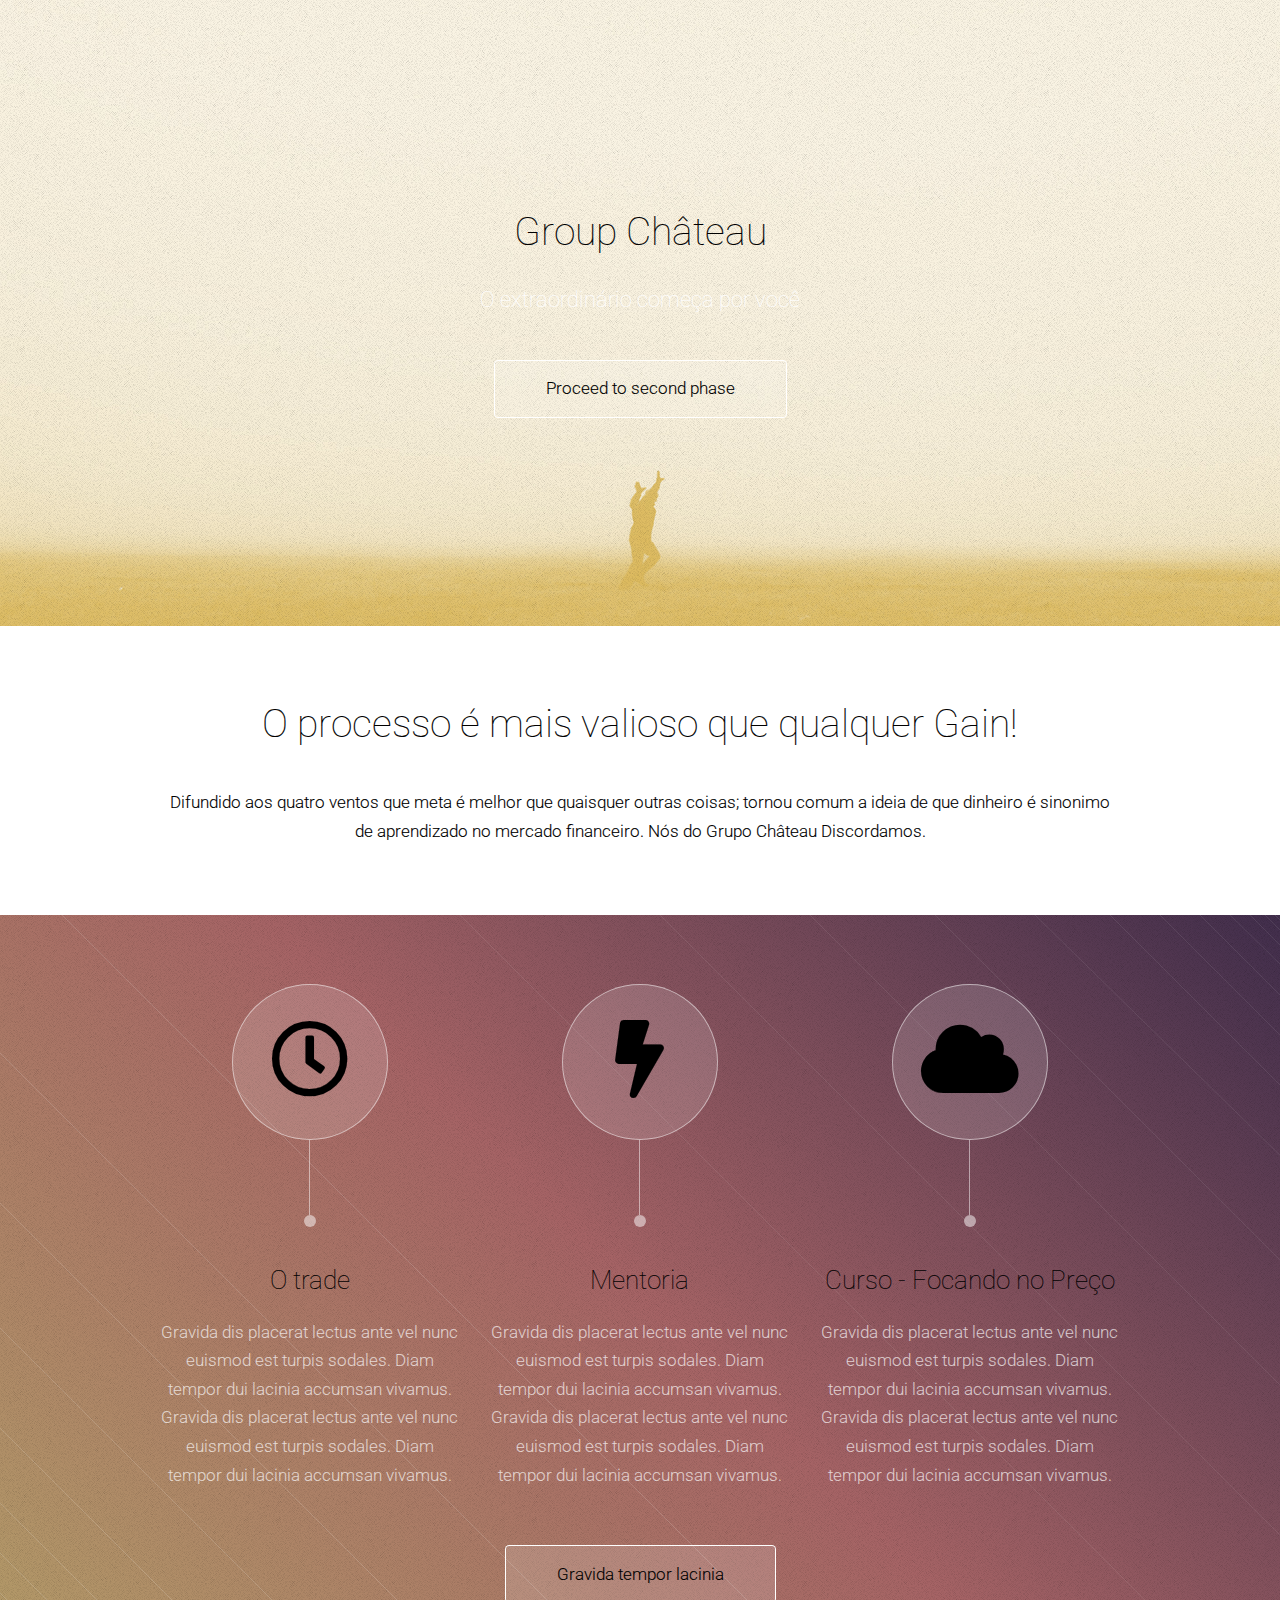
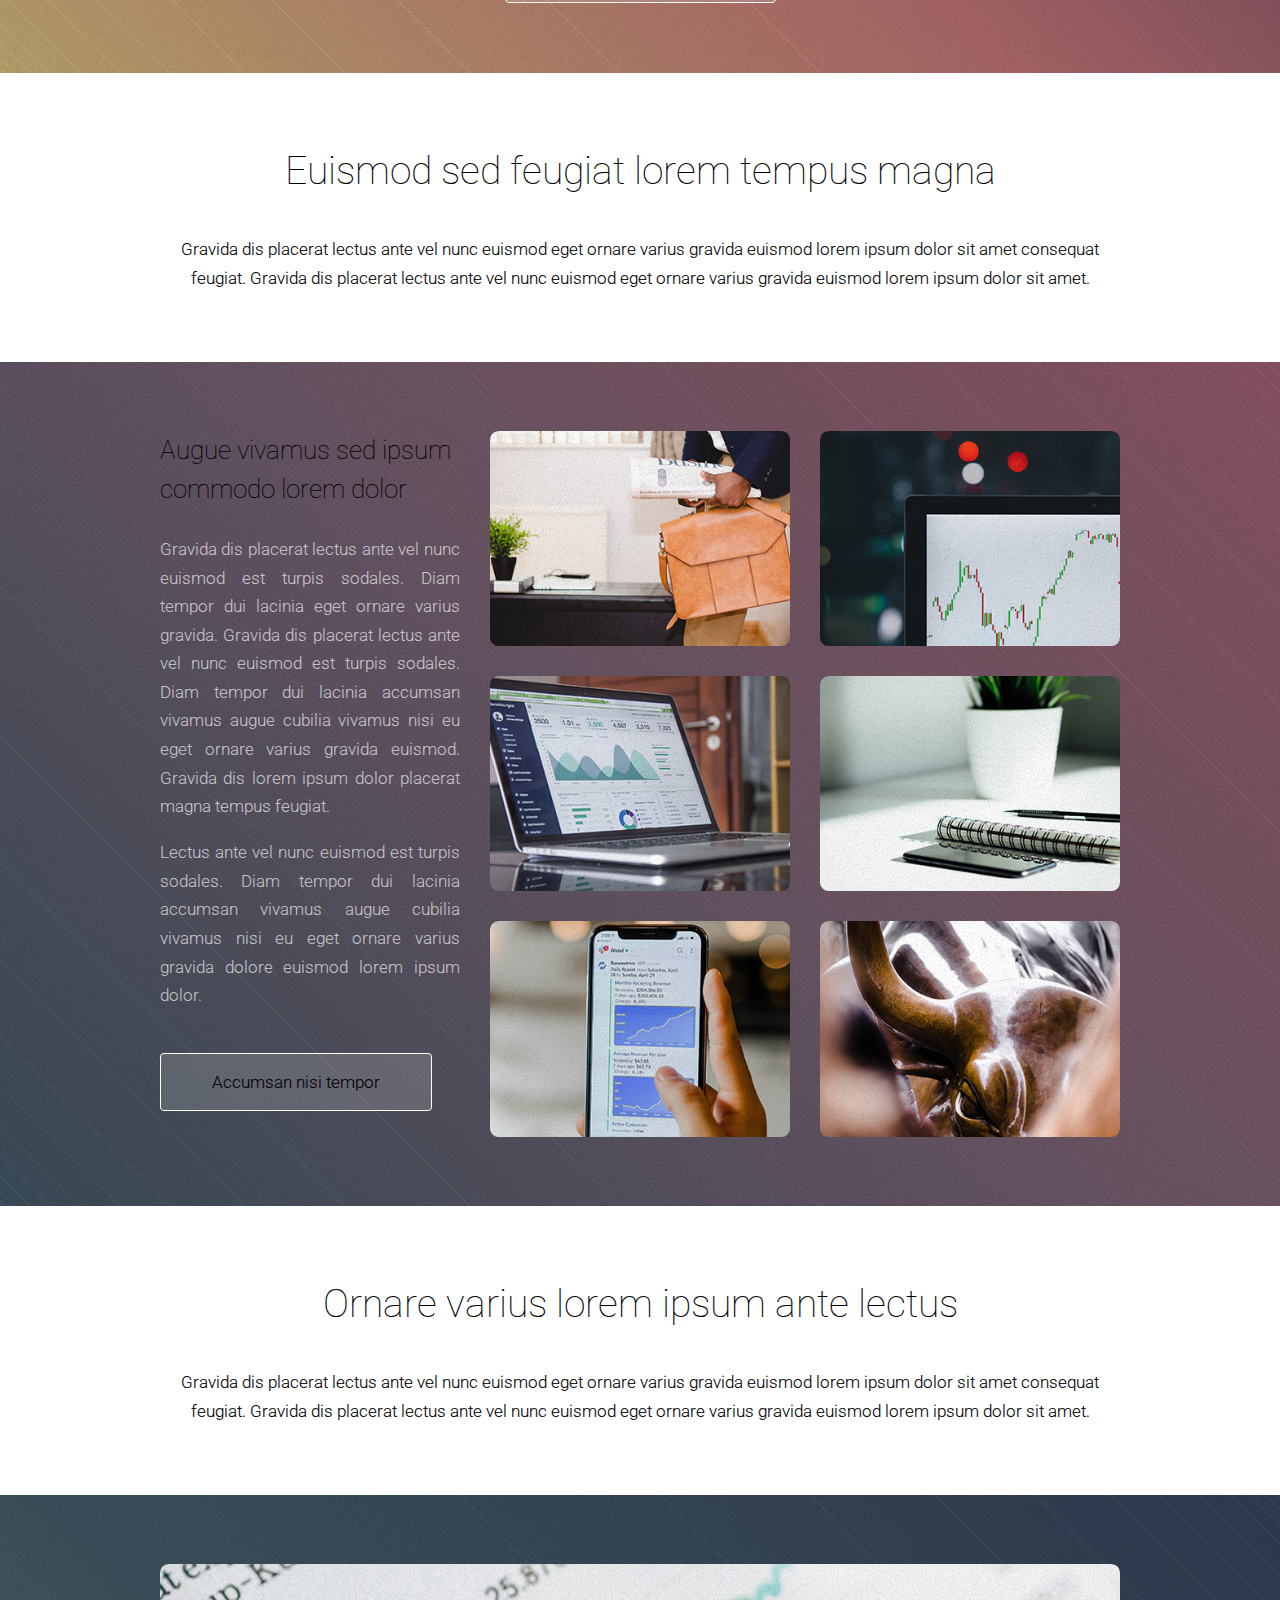
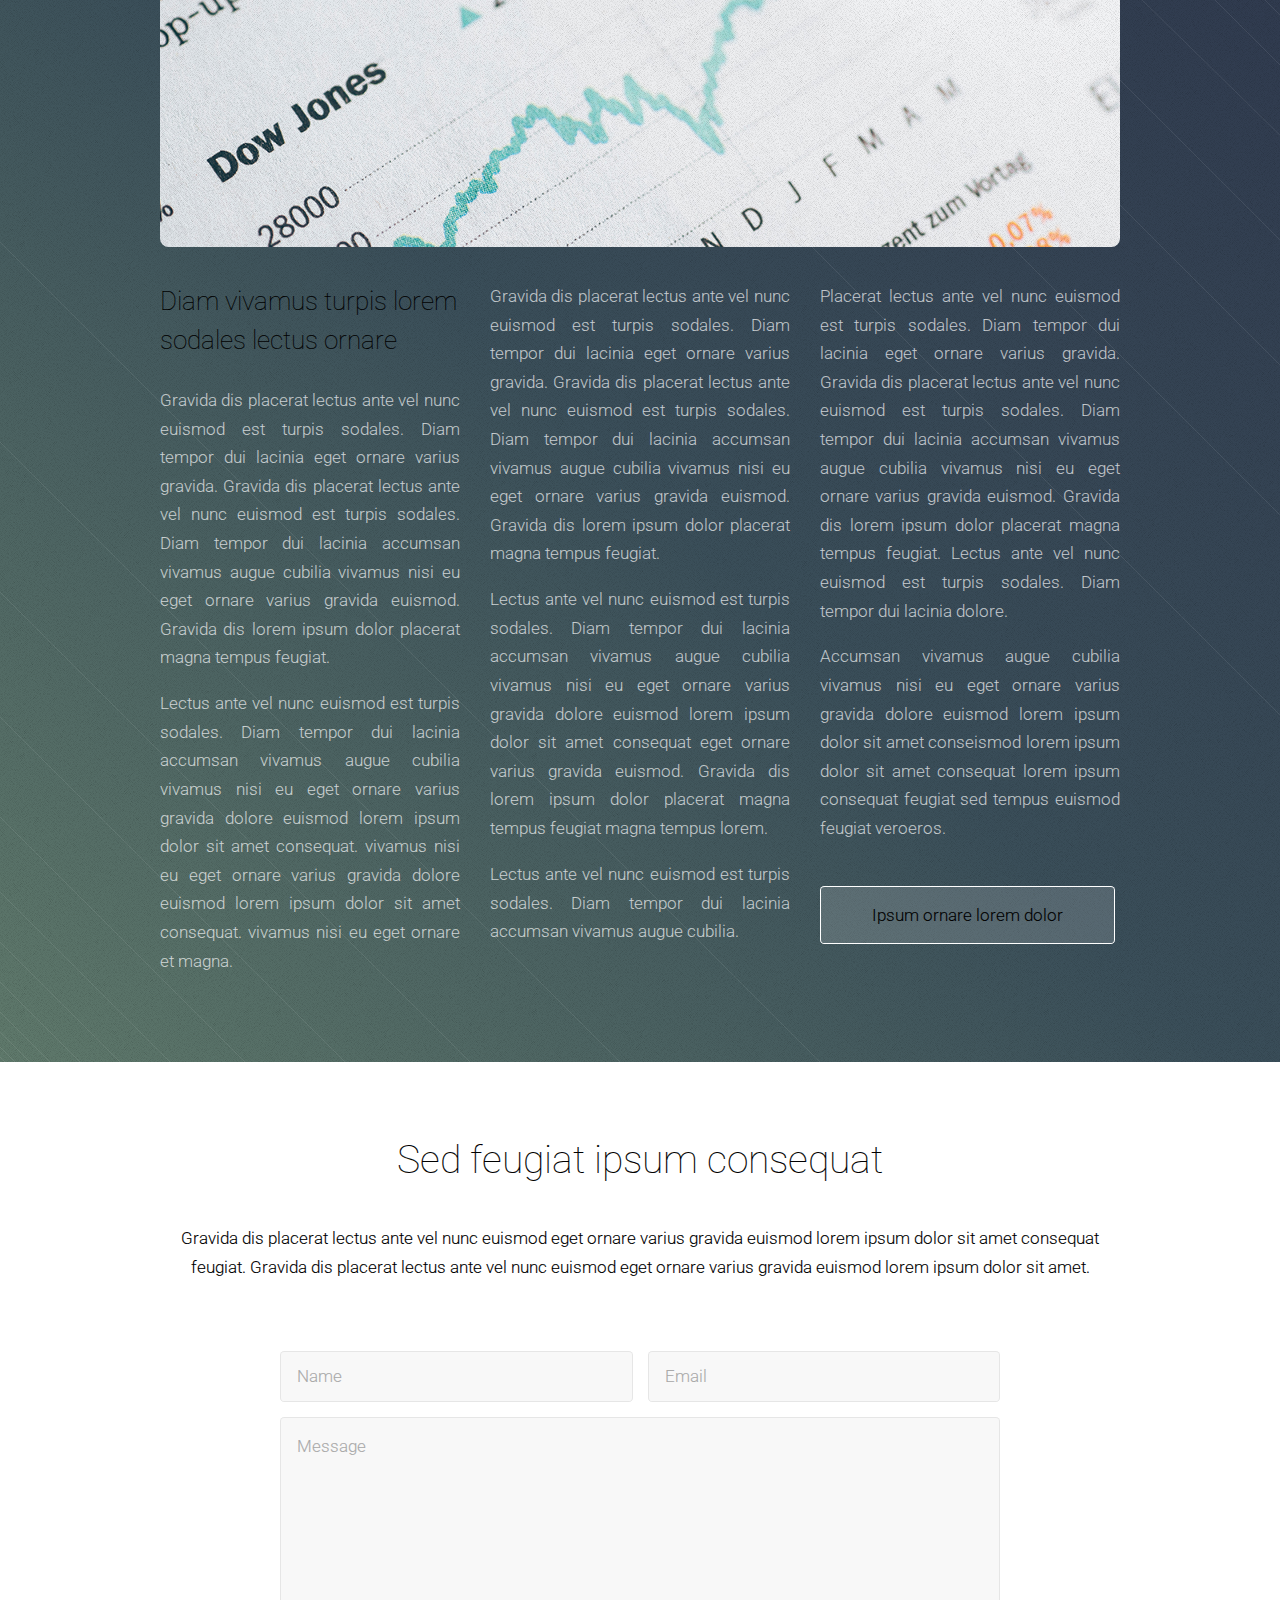
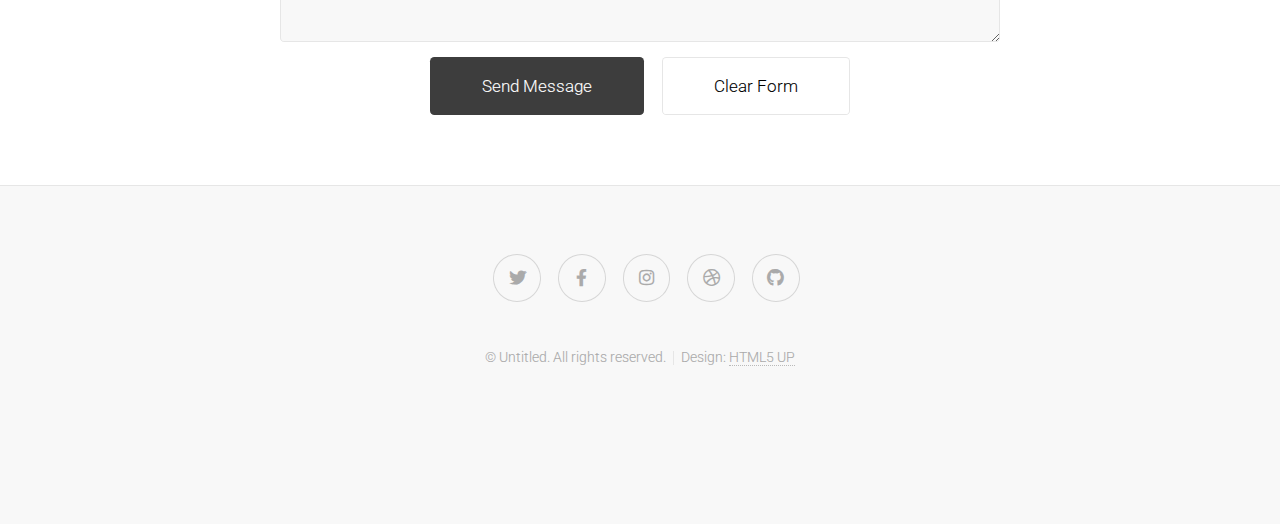
==== index.html @ 615d0abc "up de cursos e mento" ====
<!DOCTYPE HTML>
<!--
	Tessellate by HTML5 UP
	html5up.net | @ajlkn
	Free for personal and commercial use under the CCA 3.0 license (html5up.net/license)
-->
<html>
	<head>
		<title>Château Group</title>
		<meta charset="utf-8" />
		<meta name="viewport" content="width=device-width, initial-scale=1, user-scalable=no" />
		<link rel="stylesheet" href="assets/css/main.css" />
	</head>
	<body class="is-preload">

		<!-- Header -->
			<section id="header" class="dark">
				<header>
					<h1>Group Château</h1>
					<p>O extraordinário começa por você <a href="http://html5up.net"></a></p>
				</header>
				<footer>
					<a href="#first" class="button scrolly">Proceed to second phase</a>
				</footer>
			</section>

		<!-- First -->
			<section id="first" class="main">
				<header>
					<div class="container">
						<h2>O processo é mais valioso que qualquer Gain!</h2>
						<p>Difundido aos quatro ventos que meta é melhor que quaisquer outras coisas; tornou comum a ideia de que dinheiro é sinonimo de aprendizado no mercado financeiro. Nós do Grupo Château Discordamos.</p>
					</div>
				</header>
				<div class="content dark style1 featured">
					<div class="container">
						<div class="row">
							<div class="col-4 col-12-narrow">
								<section>
									<span class="feature-icon"><span class="icon fa-clock"></span></span>
									<header>
										<h3>O trade</h3>
									</header>
									<p>Gravida dis placerat lectus ante vel nunc euismod est turpis sodales.
									Diam tempor dui lacinia accumsan vivamus. Gravida dis placerat lectus
									ante vel nunc euismod est turpis sodales. Diam tempor dui lacinia
									accumsan vivamus.</p>
								</section>
							</div>
							<div class="col-4 col-12-narrow">
								<section>
									<span class="feature-icon"><span class="icon solid fa-bolt"></span></span>
									<header>
										<h3>Mentoria</h3>
									</header>
									<p>Gravida dis placerat lectus ante vel nunc euismod est turpis sodales.
									Diam tempor dui lacinia accumsan vivamus. Gravida dis placerat lectus
									ante vel nunc euismod est turpis sodales. Diam tempor dui lacinia
									accumsan vivamus.</p>
								</section>
							</div>
							<div class="col-4 col-12-narrow">
								<section>
									<span class="feature-icon"><span class="icon solid fa-cloud"></span></span>
									<header>
										<h3>Curso - Focando no Preço</h3>
									</header>
									<p>Gravida dis placerat lectus ante vel nunc euismod est turpis sodales.
									Diam tempor dui lacinia accumsan vivamus. Gravida dis placerat lectus
									ante vel nunc euismod est turpis sodales. Diam tempor dui lacinia
									accumsan vivamus.</p>
								</section>
							</div>
							<div class="col-12">
								<footer>
									<a href="#second" class="button scrolly">Gravida tempor lacinia</a>
								</footer>
							</div>
						</div>
					</div>
				</div>
			</section>

		<!-- Second -->
			<section id="second" class="main">
				<header>
					<div class="container">
						<h2>Euismod sed feugiat lorem tempus magna</h2>
						<p>Gravida dis placerat lectus ante vel nunc euismod eget ornare varius gravida euismod lorem ipsum dolor sit amet consequat<br />
						feugiat. Gravida dis placerat lectus ante vel nunc euismod eget ornare varius gravida euismod lorem ipsum dolor sit amet.</p>
					</div>
				</header>
				<div class="content dark style2">
					<div class="container">
						<div class="row">
							<div class="col-4 col-12-narrow">
								<section>
									<h3>Augue vivamus sed ipsum commodo lorem dolor</h3>
									<p>Gravida dis placerat lectus ante vel nunc euismod est turpis sodales. Diam
									tempor dui lacinia eget ornare varius gravida. Gravida dis placerat lectus ante
									vel nunc euismod est turpis sodales. Diam tempor dui lacinia accumsan vivamus
									augue cubilia vivamus nisi eu eget ornare varius gravida euismod.  Gravida dis
									lorem ipsum dolor placerat magna tempus feugiat.</p>
									<p>Lectus ante vel nunc euismod est turpis sodales. Diam tempor dui lacinia
									accumsan vivamus augue cubilia vivamus nisi eu eget ornare varius gravida dolore
									euismod lorem ipsum dolor.</p>
									<footer>
										<a href="#third" class="button scrolly">Accumsan nisi tempor</a>
									</footer>
								</section>
							</div>
							<div class="col-8 col-12-narrow">
								<div class="row">
									<div class="col-6"><a href="#" class="image fit"><img src="images/pic01.jpg" alt="" /></a></div>
									<div class="col-6"><a href="#" class="image fit"><img src="images/pic02.jpg" alt="" /></a></div>
									<div class="col-6"><a href="#" class="image fit"><img src="images/pic03.jpg" alt="" /></a></div>
									<div class="col-6"><a href="#" class="image fit"><img src="images/pic04.jpg" alt="" /></a></div>
									<div class="col-6"><a href="#" class="image fit"><img src="images/pic05.jpg" alt="" /></a></div>
									<div class="col-6"><a href="#" class="image fit"><img src="images/pic06.jpg" alt="" /></a></div>
								</div>
							</div>
						</div>
					</div>
				</div>
			</section>

		<!-- Third -->
			<section id="third" class="main">
				<header>
					<div class="container">
						<h2>Ornare varius lorem ipsum ante lectus</h2>
						<p>Gravida dis placerat lectus ante vel nunc euismod eget ornare varius gravida euismod lorem ipsum dolor sit amet consequat<br />
						feugiat. Gravida dis placerat lectus ante vel nunc euismod eget ornare varius gravida euismod lorem ipsum dolor sit amet.</p>
					</div>
				</header>
				<div class="content dark style3">
					<div class="container">
						<span class="image featured"><img src="images/pic07.jpg" alt="" /></span>
						<div class="row">
							<div class="col-4 col-12-narrow">
								<h3>Diam vivamus turpis lorem sodales lectus ornare</h3>
								<p>Gravida dis placerat lectus ante vel nunc euismod est turpis sodales. Diam
								tempor dui lacinia eget ornare varius gravida. Gravida dis placerat lectus ante
								vel nunc euismod est turpis sodales. Diam tempor dui lacinia accumsan vivamus
								augue cubilia vivamus nisi eu eget ornare varius gravida euismod.  Gravida dis
								lorem ipsum dolor placerat magna tempus feugiat.</p>
								<p>Lectus ante vel nunc euismod est turpis sodales. Diam tempor dui lacinia
								accumsan vivamus augue cubilia vivamus nisi eu eget ornare varius gravida dolore
								euismod lorem ipsum dolor sit amet consequat. vivamus nisi eu eget ornare varius
								gravida dolore euismod lorem ipsum dolor sit amet consequat. vivamus nisi eu
								eget ornare et magna.</p>
							</div>
							<div class="col-4 col-12-narrow">
								<p>Gravida dis placerat lectus ante vel nunc euismod est turpis sodales. Diam
								tempor dui lacinia eget ornare varius gravida. Gravida dis placerat lectus ante
								vel nunc euismod est turpis sodales. Diam tempor dui lacinia accumsan vivamus
								augue cubilia vivamus nisi eu eget ornare varius gravida euismod.  Gravida dis
								lorem ipsum dolor placerat magna tempus feugiat.</p>
								<p>Lectus ante vel nunc euismod est turpis sodales. Diam tempor dui lacinia
								accumsan vivamus augue cubilia vivamus nisi eu eget ornare varius gravida dolore
								euismod lorem ipsum dolor sit amet consequat eget ornare varius gravida euismod.
								Gravida dis lorem ipsum dolor placerat magna tempus feugiat magna tempus lorem.</p>
								<p>Lectus ante vel nunc euismod est turpis sodales. Diam tempor dui lacinia
								accumsan vivamus augue cubilia.</p>
							</div>
							<div class="col-4 col-12-narrow">
								<p>Placerat lectus ante vel nunc euismod est turpis sodales. Diam tempor dui
								lacinia eget ornare varius gravida. Gravida dis placerat lectus ante vel nunc
								euismod est turpis sodales. Diam tempor dui lacinia accumsan vivamus augue
								cubilia vivamus nisi eu eget ornare varius gravida euismod.  Gravida dis
								lorem ipsum dolor placerat magna tempus feugiat. Lectus ante vel nunc euismod
								est turpis sodales. Diam tempor dui lacinia dolore.</p>
								<p>Accumsan vivamus augue cubilia vivamus nisi eu eget ornare varius gravida
								dolore euismod lorem ipsum dolor sit amet conseismod lorem ipsum dolor sit amet
								consequat lorem ipsum consequat feugiat sed tempus euismod feugiat veroeros.</p>
								<footer>
									<a href="#fourth" class="button scrolly">Ipsum ornare lorem dolor</a>
								</footer>
							</div>
						</div>
					</div>
				</div>
			</section>

		<!-- Basic Elements -->
		<!--
			<section class="main">
				<header>
					<div class="container">
						<h2>A Whole Lotta Elements</h2>
						<p>General purpose elements for every general purpose. Or something like that.</p>
					</div>
				</header>
				<div class="content style1 dark">
					<div class="container">
						<section>
							<header>
								<h3>Paragraph</h3>
								<p>This is a byline</p>
							</header>
							<p>Phasellus nisl nisl, varius id <sup>porttitor sed pellentesque</sup> ac orci. Pellentesque
							habitant <strong>strong</strong> tristique <b>bold</b> et netus <i>italic</i> malesuada <em>emphasized</em> ac turpis egestas. Morbi
							leo suscipit ut. Praesent <sub>id turpis vitae</sub> turpis pretium ultricies. Vestibulum sit
							amet risus elit.</p>
						</section>
						<section>
							<header>
								<h3>Blockquote</h3>
							</header>
							<blockquote>Fringilla nisl. Donec accumsan interdum nisi, quis tincidunt felis sagittis eget.
							tempus euismod. Vestibulum ante ipsum primis in faucibus. Cras sit amet urna eros, id egestas
							tempus ante ipsum primis in faucibus orci luctus et ultrices.</blockquote>
						</section>
						<section>
							<header>
								<h3>Divider</h3>
							</header>
							<p>Donec consectetur <a href="#">vestibulum dolor et pulvinar</a>. Etiam vel felis enim, at viverra
							ligula. Ut porttitor sagittis lorem, quis eleifend nisi ornare vel. Praesent nec orci
							facilisis leo magna. Cras sit amet urna eros, id egestas urna. Quisque aliquam
							tempus euismod. Vestibulum ante ipsum primis in faucibus orci luctus et ultrices
							posuere cubilia.</p>
							<hr />
							<p>Donec consectetur vestibulum dolor et pulvinar. Etiam vel felis enim, at viverra
							ligula. Ut porttitor sagittis lorem, quis eleifend nisi ornare vel. Praesent nec orci
							facilisis leo magna. Cras sit amet urna eros, id egestas urna. Quisque aliquam
							tempus euismod. Vestibulum ante ipsum primis in faucibus orci luctus et ultrices
							posuere cubilia.</p>
						</section>
						<section>
							<header>
								<h3>Unordered List</h3>
							</header>
							<ul class="default">
								<li>Donec consectetur vestibulum dolor et vel felis enim at viverra ligula. Ut porttitor sagittis lorem.</li>
								<li>Donec consectetur vestibulum dolor et vel felis enim at viverra ligula. Ut porttitor sagittis lorem.</li>
								<li>Donec consectetur vestibulum dolor et vel felis enim at viverra ligula. Ut porttitor sagittis lorem.</li>
								<li>Donec consectetur vestibulum dolor et vel felis enim at viverra ligula. Ut porttitor sagittis lorem.</li>
							</ul>
						</section>
						<section>
							<header>
								<h3>Ordered List</h3>
							</header>
							<ol class="default">
								<li>Donec consectetur vestibulum dolor et vel felis enim at viverra ligula. Ut porttitor sagittis lorem.</li>
								<li>Donec consectetur vestibulum dolor et vel felis enim at viverra ligula. Ut porttitor sagittis lorem.</li>
								<li>Donec consectetur vestibulum dolor et vel felis enim at viverra ligula. Ut porttitor sagittis lorem.</li>
								<li>Donec consectetur vestibulum dolor et vel felis enim at viverra ligula. Ut porttitor sagittis lorem.</li>
							</ol>
						</section>
						<section>
							<header>
								<h3>Table</h3>
							</header>
							<div class="table-wrapper">
								<table class="default">
									<thead>
										<tr>
											<th>ID</th>
											<th>Name</th>
											<th>Description</th>
											<th>Price</th>
										</tr>
									</thead>
									<tbody>
										<tr>
											<td>00001</td>
											<td>Lorem ipsum dolor</td>
											<td>Ut porttitor sagittis lorem quis nisi ornare.</td>
											<td>29.99</td>
										</tr>
										<tr>
											<td>00002</td>
											<td>Sit amet nullam</td>
											<td>Ut porttitor sagittis lorem quis nisi ornare.</td>
											<td>19.99</td>
										</tr>
										<tr>
											<td>00003</td>
											<td>Feugiat felis viverra</td>
											<td>Ut porttitor sagittis lorem quis nisi ornare.</td>
											<td>29.99</td>
										</tr>
										<tr>
											<td>00004</td>
											<td>Sagittis enim felis</td>
											<td>Ut porttitor sagittis lorem quis nisi ornare.</td>
											<td>19.99</td>
										</tr>
										<tr>
											<td>00005</td>
											<td>Nullam sed vestibulum</td>
											<td>Ut porttitor sagittis lorem quis nisi ornare.</td>
											<td>19.99</td>
										</tr>
									</tbody>
									<tfoot>
										<tr>
											<td colspan="3"></td>
											<td>100.00</td>
										</tr>
									</tfoot>
								</table>
							</div>
						</section>
						<section>
							<header>
								<h3>Form</h3>
							</header>
							<form method="post" action="#">
								<div class="row gtr-50">
									<div class="col-6 col-12-narrow">
										<input type="text" name="name" id="name" value="" placeholder="John Doe" />
									</div>
									<div class="col-6 col-12-narrow">
										<input type="text" name="email" id="email" value="" placeholder="johndoe@domain.tld" />
									</div>
									<div class="col-12">
										<div class="select" tabindex="-1">
											<select name="department" id="department">
												<option value="">Choose a department</option>
												<option value="1">Manufacturing</option>
												<option value="2">Administration</option>
												<option value="3">Support</option>
											</select>
										</div>
									</div>
									<div class="col-12">
										<input type="text" name="subject" id="subject" value="" placeholder="Enter your subject" />
									</div>
									<div class="col-12">
										<textarea name="message" id="message" placeholder="Enter your message"></textarea>
									</div>
									<div class="col-12">
										<ul class="actions">
											<li><input type="submit" class="button" value="Send Message" /></li>
											<li><input type="reset" class="button alt" value="Clear Form" /></li>
										</ul>
									</div>
								</div>
							</form>
						</section>
					</div>
				</div>
			</section>
		-->

		<!-- Fourth -->
			<section id="fourth" class="main">
				<header>
					<div class="container">
						<h2>Sed feugiat ipsum consequat</h2>
						<p>Gravida dis placerat lectus ante vel nunc euismod eget ornare varius gravida euismod lorem ipsum dolor sit amet consequat<br />
						feugiat. Gravida dis placerat lectus ante vel nunc euismod eget ornare varius gravida euismod lorem ipsum dolor sit amet.</p>
					</div>
				</header>
				<div class="content style4 featured">
					<div class="container medium">
						<form method="post" action="#">
							<div class="row gtr-50">
								<div class="col-6 col-12-mobile"><input type="text" placeholder="Name" /></div>
								<div class="col-6 col-12-mobile"><input type="text" placeholder="Email" /></div>
								<div class="col-12"><textarea name="message" placeholder="Message"></textarea></div>
								<div class="col-12">
									<ul class="actions special">
										<li><input type="submit" class="button" value="Send Message" /></li>
										<li><input type="reset" class="button alt" value="Clear Form" /></li>
									</ul>
								</div>
							</div>
						</form>
					</div>
				</div>
			</section>

		<!-- Footer -->
			<section id="footer">
				<ul class="icons">
					<li><a href="#" class="icon brands fa-twitter"><span class="label">Twitter</span></a></li>
					<li><a href="#" class="icon brands fa-facebook-f"><span class="label">Facebook</span></a></li>
					<li><a href="#" class="icon brands fa-instagram"><span class="label">Instagram</span></a></li>
					<li><a href="#" class="icon brands fa-dribbble"><span class="label">Dribbble</span></a></li>
					<li><a href="#" class="icon brands fa-github"><span class="label">GitHub</span></a></li>
				</ul>
				<div class="copyright">
					<ul class="menu">
						<li>&copy; Untitled. All rights reserved.</li><li>Design: <a href="http://html5up.net">HTML5 UP</a></li>
					</ul>
				</div>
			</section>

		<!-- Scripts -->
			<script src="assets/js/jquery.min.js"></script>
			<script src="assets/js/jquery.scrolly.min.js"></script>
			<script src="assets/js/browser.min.js"></script>
			<script src="assets/js/breakpoints.min.js"></script>
			<script src="assets/js/util.js"></script>
			<script src="assets/js/main.js"></script>

	</body>
</html>
---- assets/css/main.css ----
@import url("fontawesome-all.min.css");
@import url("https://fonts.googleapis.com/css?family=Roboto:100,100italic,300,300italic,400,400italic");

/*
	Tessellate by HTML5 UP
	html5up.net | @ajlkn
	Free for personal and commercial use under the CCA 3.0 license (html5up.net/license)
*/

html, body, div, span, applet, object,
iframe, h1, h2, h3, h4, h5, h6, p, blockquote,
pre, a, abbr, acronym, address, big, cite,
code, del, dfn, em, img, ins, kbd, q, s, samp,
small, strike, strong, sub, sup, tt, var, b,
u, i, center, dl, dt, dd, ol, ul, li, fieldset,
form, label, legend, table, caption, tbody,
tfoot, thead, tr, th, td, article, aside,
canvas, details, embed, figure, figcaption,
footer, header, hgroup, menu, nav, output, ruby,
section, summary, time, mark, audio, video {
	margin: 0;
	padding: 0;
	border: 0;
	font-size: 100%;
	font: inherit;
	vertical-align: baseline;}

article, aside, details, figcaption, figure,
footer, header, hgroup, menu, nav, section {
	display: block;}

body {
	line-height: 1;
}

ol, ul {
	list-style: none;
}

blockquote, q {
	quotes: none;
}

	blockquote:before, blockquote:after, q:before, q:after {
		content: '';
		content: none;
	}

table {
	border-collapse: collapse;
	border-spacing: 0;
}

body {
	-webkit-text-size-adjust: none;
}

mark {
	background-color: transparent;
	color: inherit;
}

input::-moz-focus-inner {
	border: 0;
	padding: 0;
}

input, select, textarea {
	-moz-appearance: none;
	-webkit-appearance: none;
	-ms-appearance: none;
	appearance: none;
}

/* Basic */

	@-ms-viewport {
		width: device-width;
	}

	html {
		box-sizing: border-box;
	}

	*, *:before, *:after {
		box-sizing: inherit;
	}

	body {
		background: #F8F8F8;
		font-family: 'Roboto', sans-serif;
		font-weight: 300;
		font-size: 17pt;
		line-height: 1.75em;
		color: #000000;
		-webkit-text-stroke: 0.1px;
	}

		body.is-preload *, body.is-preload *:before, body.is-preload *:after {
			-moz-animation: none !important;
			-webkit-animation: none !important;
			-ms-animation: none !important;
			animation: none !important;
			-moz-transition: none !important;
			-webkit-transition: none !important;
			-ms-transition: none !important;
			transition: none !important;
		}

	.dark {
		color: #003300;
		color: rgba(255, 255, 255, 0.65);
	}

	input, textarea, select {
		font-family: 'Roboto', sans-serif;
		font-weight: 300;
		font-size: 17pt;
		line-height: 1.75em;
		color: #000000;
		-webkit-text-stroke: 0.1px;
	}

	h1, h2, h3, h4, h5, h6 {
		color: #000000;
		margin: 0 0 1em 0;
		font-weight: 100;
		line-height: 1.5em;
	}

	h1 a, h2 a, h3 a, h4 a, h5 a, h6 a {
		color: inherit;
		text-decoration: none;
	}

	.dark h1, .dark h2, .dark h3, .dark h4, .dark h5, .dark h6 {
		color: #000000;
	}

	strong, b {
		font-weight: 400;
		color: inherit;
	}

	.dark strong, .dark b {
		color: #000000;
		color: rgba(255, 255, 255, 0.85);
	}

	em, i {
		font-style: italic;
	}

	a {
		-moz-transition: border-bottom-color 0.25s ease-in-out;
		-webkit-transition: border-bottom-color 0.25s ease-in-out;
		-ms-transition: border-bottom-color 0.25s ease-in-out;
		transition: border-bottom-color 0.25s ease-in-out;
		color: inherit;
		text-decoration: none;
		border-bottom: dotted 1px rgba(0, 0, 0, 0.25);
	}

		a:hover {
			border-bottom-color: rgba(0, 0, 0, 0);
		}

	.dark a {
		color: #000000;
		border-bottom-color: rgba(255, 255, 255, 0.5);
	}

		.dark a:hover {
			border-bottom-color: rgba(255, 255, 255, 0);
		}

	sub {
		position: relative;
		top: 0.5em;
		font-size: 0.8em;
	}

	sup {
		position: relative;
		top: -0.5em;
		font-size: 0.8em;
	}

	hr {
		border: 0;
		border-top: solid 1px #e6e6e6;
		margin: 2em 0 2em 0;
	}

	.dark hr {
		border-top-color: rgba(255, 255, 255, 0.5);
	}

	blockquote {
		border-left: solid 0.25em #e6e6e6;
		padding: 1em 0 1em 2em;
		font-style: italic;
	}

	.dark blockquote {
		border-left-color: rgba(255, 255, 255, 0.5);
	}

	p, ul, ol, dl, table {
		margin-bottom: 1em;
	}

	p {
		text-align: justify;
	}

	header {
		margin-bottom: 1em;
	}

		header h1, header h2, header h3, header h4, header h5, header h6 {
			margin: 0;
		}

		header p {
			display: block;
			margin: 0;
			padding: 0.25em 0 0.5em 0;
		}

	footer {
		padding-top: 1.5em;
	}

	br.clear {
		clear: both;
	}

	.featured {
		text-align: center;
	}

		.featured p {
			text-align: center;
		}

/* Container */

	.container {
		margin: 0 auto;
		max-width: 100%;
		width: 1360px;
	}

		.container.medium {
			width: 1020px;
		}

		@media screen and (max-width: 1680px) {

			.container {
				width: 1200px;
			}

				.container.medium {
					width: 900px;
				}

		}

		@media screen and (max-width: 1280px) {

			.container {
				width: 960px;
			}

				.container.medium {
					width: 720px;
				}

		}

		@media screen and (max-width: 1000px) {

			.container {
				width: 100% !important;
			}

		}

/* Row */

	.row {
		display: flex;
		flex-wrap: wrap;
		box-sizing: border-box;
		align-items: stretch;
	}

		.row > * {
			box-sizing: border-box;
		}

		.row.gtr-uniform > * > :last-child {
			margin-bottom: 0;
		}

		.row.aln-left {
			justify-content: flex-start;
		}

		.row.aln-center {
			justify-content: center;
		}

		.row.aln-right {
			justify-content: flex-end;
		}

		.row.aln-top {
			align-items: flex-start;
		}

		.row.aln-middle {
			align-items: center;
		}

		.row.aln-bottom {
			align-items: flex-end;
		}

		.row > .imp {
			order: -1;
		}

		.row > .col-1 {
			width: 8.33333%;
		}

		.row > .off-1 {
			margin-left: 8.33333%;
		}

		.row > .col-2 {
			width: 16.66667%;
		}

		.row > .off-2 {
			margin-left: 16.66667%;
		}

		.row > .col-3 {
			width: 25%;
		}

		.row > .off-3 {
			margin-left: 25%;
		}

		.row > .col-4 {
			width: 33.33333%;
		}

		.row > .off-4 {
			margin-left: 33.33333%;
		}

		.row > .col-5 {
			width: 41.66667%;
		}

		.row > .off-5 {
			margin-left: 41.66667%;
		}

		.row > .col-6 {
			width: 50%;
		}

		.row > .off-6 {
			margin-left: 50%;
		}

		.row > .col-7 {
			width: 58.33333%;
		}

		.row > .off-7 {
			margin-left: 58.33333%;
		}

		.row > .col-8 {
			width: 66.66667%;
		}

		.row > .off-8 {
			margin-left: 66.66667%;
		}

		.row > .col-9 {
			width: 75%;
		}

		.row > .off-9 {
			margin-left: 75%;
		}

		.row > .col-10 {
			width: 83.33333%;
		}

		.row > .off-10 {
			margin-left: 83.33333%;
		}

		.row > .col-11 {
			width: 91.66667%;
		}

		.row > .off-11 {
			margin-left: 91.66667%;
		}

		.row > .col-12 {
			width: 100%;
		}

		.row > .off-12 {
			margin-left: 100%;
		}

		.row.gtr-0 {
			margin-top: 0px;
			margin-left: 0px;
		}

			.row.gtr-0 > * {
				padding: 0px 0 0 0px;
			}

			.row.gtr-0.gtr-uniform {
				margin-top: 0px;
			}

				.row.gtr-0.gtr-uniform > * {
					padding-top: 0px;
				}

		.row.gtr-25 {
			margin-top: -12.5px;
			margin-left: -12.5px;
		}

			.row.gtr-25 > * {
				padding: 12.5px 0 0 12.5px;
			}

			.row.gtr-25.gtr-uniform {
				margin-top: -12.5px;
			}

				.row.gtr-25.gtr-uniform > * {
					padding-top: 12.5px;
				}

		.row.gtr-50 {
			margin-top: -25px;
			margin-left: -25px;
		}

			.row.gtr-50 > * {
				padding: 25px 0 0 25px;
			}

			.row.gtr-50.gtr-uniform {
				margin-top: -25px;
			}

				.row.gtr-50.gtr-uniform > * {
					padding-top: 25px;
				}

		.row {
			margin-top: -50px;
			margin-left: -50px;
		}

			.row > * {
				padding: 50px 0 0 50px;
			}

			.row.gtr-uniform {
				margin-top: -50px;
			}

				.row.gtr-uniform > * {
					padding-top: 50px;
				}

		.row.gtr-150 {
			margin-top: -75px;
			margin-left: -75px;
		}

			.row.gtr-150 > * {
				padding: 75px 0 0 75px;
			}

			.row.gtr-150.gtr-uniform {
				margin-top: -75px;
			}

				.row.gtr-150.gtr-uniform > * {
					padding-top: 75px;
				}

		.row.gtr-200 {
			margin-top: -100px;
			margin-left: -100px;
		}

			.row.gtr-200 > * {
				padding: 100px 0 0 100px;
			}

			.row.gtr-200.gtr-uniform {
				margin-top: -100px;
			}

				.row.gtr-200.gtr-uniform > * {
					padding-top: 100px;
				}

		@media screen and (max-width: 1680px) {

			.row {
				display: flex;
				flex-wrap: wrap;
				box-sizing: border-box;
				align-items: stretch;
			}

				.row > * {
					box-sizing: border-box;
				}

				.row.gtr-uniform > * > :last-child {
					margin-bottom: 0;
				}

				.row.aln-left {
					justify-content: flex-start;
				}

				.row.aln-center {
					justify-content: center;
				}

				.row.aln-right {
					justify-content: flex-end;
				}

				.row.aln-top {
					align-items: flex-start;
				}

				.row.aln-middle {
					align-items: center;
				}

				.row.aln-bottom {
					align-items: flex-end;
				}

				.row > .imp-wide {
					order: -1;
				}

				.row > .col-1-wide {
					width: 8.33333%;
				}

				.row > .off-1-wide {
					margin-left: 8.33333%;
				}

				.row > .col-2-wide {
					width: 16.66667%;
				}

				.row > .off-2-wide {
					margin-left: 16.66667%;
				}

				.row > .col-3-wide {
					width: 25%;
				}

				.row > .off-3-wide {
					margin-left: 25%;
				}

				.row > .col-4-wide {
					width: 33.33333%;
				}

				.row > .off-4-wide {
					margin-left: 33.33333%;
				}

				.row > .col-5-wide {
					width: 41.66667%;
				}

				.row > .off-5-wide {
					margin-left: 41.66667%;
				}

				.row > .col-6-wide {
					width: 50%;
				}

				.row > .off-6-wide {
					margin-left: 50%;
				}

				.row > .col-7-wide {
					width: 58.33333%;
				}

				.row > .off-7-wide {
					margin-left: 58.33333%;
				}

				.row > .col-8-wide {
					width: 66.66667%;
				}

				.row > .off-8-wide {
					margin-left: 66.66667%;
				}

				.row > .col-9-wide {
					width: 75%;
				}

				.row > .off-9-wide {
					margin-left: 75%;
				}

				.row > .col-10-wide {
					width: 83.33333%;
				}

				.row > .off-10-wide {
					margin-left: 83.33333%;
				}

				.row > .col-11-wide {
					width: 91.66667%;
				}

				.row > .off-11-wide {
					margin-left: 91.66667%;
				}

				.row > .col-12-wide {
					width: 100%;
				}

				.row > .off-12-wide {
					margin-left: 100%;
				}

				.row.gtr-0 {
					margin-top: 0px;
					margin-left: 0px;
				}

					.row.gtr-0 > * {
						padding: 0px 0 0 0px;
					}

					.row.gtr-0.gtr-uniform {
						margin-top: 0px;
					}

						.row.gtr-0.gtr-uniform > * {
							padding-top: 0px;
						}

				.row.gtr-25 {
					margin-top: -10px;
					margin-left: -10px;
				}

					.row.gtr-25 > * {
						padding: 10px 0 0 10px;
					}

					.row.gtr-25.gtr-uniform {
						margin-top: -10px;
					}

						.row.gtr-25.gtr-uniform > * {
							padding-top: 10px;
						}

				.row.gtr-50 {
					margin-top: -20px;
					margin-left: -20px;
				}

					.row.gtr-50 > * {
						padding: 20px 0 0 20px;
					}

					.row.gtr-50.gtr-uniform {
						margin-top: -20px;
					}

						.row.gtr-50.gtr-uniform > * {
							padding-top: 20px;
						}

				.row {
					margin-top: -40px;
					margin-left: -40px;
				}

					.row > * {
						padding: 40px 0 0 40px;
					}

					.row.gtr-uniform {
						margin-top: -40px;
					}

						.row.gtr-uniform > * {
							padding-top: 40px;
						}

				.row.gtr-150 {
					margin-top: -60px;
					margin-left: -60px;
				}

					.row.gtr-150 > * {
						padding: 60px 0 0 60px;
					}

					.row.gtr-150.gtr-uniform {
						margin-top: -60px;
					}

						.row.gtr-150.gtr-uniform > * {
							padding-top: 60px;
						}

				.row.gtr-200 {
					margin-top: -80px;
					margin-left: -80px;
				}

					.row.gtr-200 > * {
						padding: 80px 0 0 80px;
					}

					.row.gtr-200.gtr-uniform {
						margin-top: -80px;
					}

						.row.gtr-200.gtr-uniform > * {
							padding-top: 80px;
						}

		}

		@media screen and (max-width: 1280px) {

			.row {
				display: flex;
				flex-wrap: wrap;
				box-sizing: border-box;
				align-items: stretch;
			}

				.row > * {
					box-sizing: border-box;
				}

				.row.gtr-uniform > * > :last-child {
					margin-bottom: 0;
				}

				.row.aln-left {
					justify-content: flex-start;
				}

				.row.aln-center {
					justify-content: center;
				}

				.row.aln-right {
					justify-content: flex-end;
				}

				.row.aln-top {
					align-items: flex-start;
				}

				.row.aln-middle {
					align-items: center;
				}

				.row.aln-bottom {
					align-items: flex-end;
				}

				.row > .imp-normal {
					order: -1;
				}

				.row > .col-1-normal {
					width: 8.33333%;
				}

				.row > .off-1-normal {
					margin-left: 8.33333%;
				}

				.row > .col-2-normal {
					width: 16.66667%;
				}

				.row > .off-2-normal {
					margin-left: 16.66667%;
				}

				.row > .col-3-normal {
					width: 25%;
				}

				.row > .off-3-normal {
					margin-left: 25%;
				}

				.row > .col-4-normal {
					width: 33.33333%;
				}

				.row > .off-4-normal {
					margin-left: 33.33333%;
				}

				.row > .col-5-normal {
					width: 41.66667%;
				}

				.row > .off-5-normal {
					margin-left: 41.66667%;
				}

				.row > .col-6-normal {
					width: 50%;
				}

				.row > .off-6-normal {
					margin-left: 50%;
				}

				.row > .col-7-normal {
					width: 58.33333%;
				}

				.row > .off-7-normal {
					margin-left: 58.33333%;
				}

				.row > .col-8-normal {
					width: 66.66667%;
				}

				.row > .off-8-normal {
					margin-left: 66.66667%;
				}

				.row > .col-9-normal {
					width: 75%;
				}

				.row > .off-9-normal {
					margin-left: 75%;
				}

				.row > .col-10-normal {
					width: 83.33333%;
				}

				.row > .off-10-normal {
					margin-left: 83.33333%;
				}

				.row > .col-11-normal {
					width: 91.66667%;
				}

				.row > .off-11-normal {
					margin-left: 91.66667%;
				}

				.row > .col-12-normal {
					width: 100%;
				}

				.row > .off-12-normal {
					margin-left: 100%;
				}

				.row.gtr-0 {
					margin-top: 0px;
					margin-left: 0px;
				}

					.row.gtr-0 > * {
						padding: 0px 0 0 0px;
					}

					.row.gtr-0.gtr-uniform {
						margin-top: 0px;
					}

						.row.gtr-0.gtr-uniform > * {
							padding-top: 0px;
						}

				.row.gtr-25 {
					margin-top: -7.5px;
					margin-left: -7.5px;
				}

					.row.gtr-25 > * {
						padding: 7.5px 0 0 7.5px;
					}

					.row.gtr-25.gtr-uniform {
						margin-top: -7.5px;
					}

						.row.gtr-25.gtr-uniform > * {
							padding-top: 7.5px;
						}

				.row.gtr-50 {
					margin-top: -15px;
					margin-left: -15px;
				}

					.row.gtr-50 > * {
						padding: 15px 0 0 15px;
					}

					.row.gtr-50.gtr-uniform {
						margin-top: -15px;
					}

						.row.gtr-50.gtr-uniform > * {
							padding-top: 15px;
						}

				.row {
					margin-top: -30px;
					margin-left: -30px;
				}

					.row > * {
						padding: 30px 0 0 30px;
					}

					.row.gtr-uniform {
						margin-top: -30px;
					}

						.row.gtr-uniform > * {
							padding-top: 30px;
						}

				.row.gtr-150 {
					margin-top: -45px;
					margin-left: -45px;
				}

					.row.gtr-150 > * {
						padding: 45px 0 0 45px;
					}

					.row.gtr-150.gtr-uniform {
						margin-top: -45px;
					}

						.row.gtr-150.gtr-uniform > * {
							padding-top: 45px;
						}

				.row.gtr-200 {
					margin-top: -60px;
					margin-left: -60px;
				}

					.row.gtr-200 > * {
						padding: 60px 0 0 60px;
					}

					.row.gtr-200.gtr-uniform {
						margin-top: -60px;
					}

						.row.gtr-200.gtr-uniform > * {
							padding-top: 60px;
						}

		}

		@media screen and (max-width: 1000px) {

			.row {
				display: flex;
				flex-wrap: wrap;
				box-sizing: border-box;
				align-items: stretch;
			}

				.row > * {
					box-sizing: border-box;
				}

				.row.gtr-uniform > * > :last-child {
					margin-bottom: 0;
				}

				.row.aln-left {
					justify-content: flex-start;
				}

				.row.aln-center {
					justify-content: center;
				}

				.row.aln-right {
					justify-content: flex-end;
				}

				.row.aln-top {
					align-items: flex-start;
				}

				.row.aln-middle {
					align-items: center;
				}

				.row.aln-bottom {
					align-items: flex-end;
				}

				.row > .imp-narrow {
					order: -1;
				}

				.row > .col-1-narrow {
					width: 8.33333%;
				}

				.row > .off-1-narrow {
					margin-left: 8.33333%;
				}

				.row > .col-2-narrow {
					width: 16.66667%;
				}

				.row > .off-2-narrow {
					margin-left: 16.66667%;
				}

				.row > .col-3-narrow {
					width: 25%;
				}

				.row > .off-3-narrow {
					margin-left: 25%;
				}

				.row > .col-4-narrow {
					width: 33.33333%;
				}

				.row > .off-4-narrow {
					margin-left: 33.33333%;
				}

				.row > .col-5-narrow {
					width: 41.66667%;
				}

				.row > .off-5-narrow {
					margin-left: 41.66667%;
				}

				.row > .col-6-narrow {
					width: 50%;
				}

				.row > .off-6-narrow {
					margin-left: 50%;
				}

				.row > .col-7-narrow {
					width: 58.33333%;
				}

				.row > .off-7-narrow {
					margin-left: 58.33333%;
				}

				.row > .col-8-narrow {
					width: 66.66667%;
				}

				.row > .off-8-narrow {
					margin-left: 66.66667%;
				}

				.row > .col-9-narrow {
					width: 75%;
				}

				.row > .off-9-narrow {
					margin-left: 75%;
				}

				.row > .col-10-narrow {
					width: 83.33333%;
				}

				.row > .off-10-narrow {
					margin-left: 83.33333%;
				}

				.row > .col-11-narrow {
					width: 91.66667%;
				}

				.row > .off-11-narrow {
					margin-left: 91.66667%;
				}

				.row > .col-12-narrow {
					width: 100%;
				}

				.row > .off-12-narrow {
					margin-left: 100%;
				}

				.row.gtr-0 {
					margin-top: 0px;
					margin-left: 0px;
				}

					.row.gtr-0 > * {
						padding: 0px 0 0 0px;
					}

					.row.gtr-0.gtr-uniform {
						margin-top: 0px;
					}

						.row.gtr-0.gtr-uniform > * {
							padding-top: 0px;
						}

				.row.gtr-25 {
					margin-top: -6.25px;
					margin-left: -6.25px;
				}

					.row.gtr-25 > * {
						padding: 6.25px 0 0 6.25px;
					}

					.row.gtr-25.gtr-uniform {
						margin-top: -6.25px;
					}

						.row.gtr-25.gtr-uniform > * {
							padding-top: 6.25px;
						}

				.row.gtr-50 {
					margin-top: -12.5px;
					margin-left: -12.5px;
				}

					.row.gtr-50 > * {
						padding: 12.5px 0 0 12.5px;
					}

					.row.gtr-50.gtr-uniform {
						margin-top: -12.5px;
					}

						.row.gtr-50.gtr-uniform > * {
							padding-top: 12.5px;
						}

				.row {
					margin-top: -25px;
					margin-left: -25px;
				}

					.row > * {
						padding: 25px 0 0 25px;
					}

					.row.gtr-uniform {
						margin-top: -25px;
					}

						.row.gtr-uniform > * {
							padding-top: 25px;
						}

				.row.gtr-150 {
					margin-top: -37.5px;
					margin-left: -37.5px;
				}

					.row.gtr-150 > * {
						padding: 37.5px 0 0 37.5px;
					}

					.row.gtr-150.gtr-uniform {
						margin-top: -37.5px;
					}

						.row.gtr-150.gtr-uniform > * {
							padding-top: 37.5px;
						}

				.row.gtr-200 {
					margin-top: -50px;
					margin-left: -50px;
				}

					.row.gtr-200 > * {
						padding: 50px 0 0 50px;
					}

					.row.gtr-200.gtr-uniform {
						margin-top: -50px;
					}

						.row.gtr-200.gtr-uniform > * {
							padding-top: 50px;
						}

		}

		@media screen and (max-width: 736px) {

			.row {
				display: flex;
				flex-wrap: wrap;
				box-sizing: border-box;
				align-items: stretch;
			}

				.row > * {
					box-sizing: border-box;
				}

				.row.gtr-uniform > * > :last-child {
					margin-bottom: 0;
				}

				.row.aln-left {
					justify-content: flex-start;
				}

				.row.aln-center {
					justify-content: center;
				}

				.row.aln-right {
					justify-content: flex-end;
				}

				.row.aln-top {
					align-items: flex-start;
				}

				.row.aln-middle {
					align-items: center;
				}

				.row.aln-bottom {
					align-items: flex-end;
				}

				.row > .imp-mobile {
					order: -1;
				}

				.row > .col-1-mobile {
					width: 8.33333%;
				}

				.row > .off-1-mobile {
					margin-left: 8.33333%;
				}

				.row > .col-2-mobile {
					width: 16.66667%;
				}

				.row > .off-2-mobile {
					margin-left: 16.66667%;
				}

				.row > .col-3-mobile {
					width: 25%;
				}

				.row > .off-3-mobile {
					margin-left: 25%;
				}

				.row > .col-4-mobile {
					width: 33.33333%;
				}

				.row > .off-4-mobile {
					margin-left: 33.33333%;
				}

				.row > .col-5-mobile {
					width: 41.66667%;
				}

				.row > .off-5-mobile {
					margin-left: 41.66667%;
				}

				.row > .col-6-mobile {
					width: 50%;
				}

				.row > .off-6-mobile {
					margin-left: 50%;
				}

				.row > .col-7-mobile {
					width: 58.33333%;
				}

				.row > .off-7-mobile {
					margin-left: 58.33333%;
				}

				.row > .col-8-mobile {
					width: 66.66667%;
				}

				.row > .off-8-mobile {
					margin-left: 66.66667%;
				}

				.row > .col-9-mobile {
					width: 75%;
				}

				.row > .off-9-mobile {
					margin-left: 75%;
				}

				.row > .col-10-mobile {
					width: 83.33333%;
				}

				.row > .off-10-mobile {
					margin-left: 83.33333%;
				}

				.row > .col-11-mobile {
					width: 91.66667%;
				}

				.row > .off-11-mobile {
					margin-left: 91.66667%;
				}

				.row > .col-12-mobile {
					width: 100%;
				}

				.row > .off-12-mobile {
					margin-left: 100%;
				}

				.row.gtr-0 {
					margin-top: 0px;
					margin-left: 0px;
				}

					.row.gtr-0 > * {
						padding: 0px 0 0 0px;
					}

					.row.gtr-0.gtr-uniform {
						margin-top: 0px;
					}

						.row.gtr-0.gtr-uniform > * {
							padding-top: 0px;
						}

				.row.gtr-25 {
					margin-top: -5px;
					margin-left: -5px;
				}

					.row.gtr-25 > * {
						padding: 5px 0 0 5px;
					}

					.row.gtr-25.gtr-uniform {
						margin-top: -5px;
					}

						.row.gtr-25.gtr-uniform > * {
							padding-top: 5px;
						}

				.row.gtr-50 {
					margin-top: -10px;
					margin-left: -10px;
				}

					.row.gtr-50 > * {
						padding: 10px 0 0 10px;
					}

					.row.gtr-50.gtr-uniform {
						margin-top: -10px;
					}

						.row.gtr-50.gtr-uniform > * {
							padding-top: 10px;
						}

				.row {
					margin-top: -20px;
					margin-left: -20px;
				}

					.row > * {
						padding: 20px 0 0 20px;
					}

					.row.gtr-uniform {
						margin-top: -20px;
					}

						.row.gtr-uniform > * {
							padding-top: 20px;
						}

				.row.gtr-150 {
					margin-top: -30px;
					margin-left: -30px;
				}

					.row.gtr-150 > * {
						padding: 30px 0 0 30px;
					}

					.row.gtr-150.gtr-uniform {
						margin-top: -30px;
					}

						.row.gtr-150.gtr-uniform > * {
							padding-top: 30px;
						}

				.row.gtr-200 {
					margin-top: -40px;
					margin-left: -40px;
				}

					.row.gtr-200 > * {
						padding: 40px 0 0 40px;
					}

					.row.gtr-200.gtr-uniform {
						margin-top: -40px;
					}

						.row.gtr-200.gtr-uniform > * {
							padding-top: 40px;
						}

		}

/* Sections/Article */

	section,
	article {
		margin-bottom: 3em;
	}

	section > :last-child,
	article > :last-child,
	section:last-child,
	article:last-child {
		margin-bottom: 0;
	}

	.row > section,
	.row > article {
		margin-bottom: 0;
	}

/* Image */

	.image {
		position: relative;
		display: inline-block;
		border: 0;
	}

		.image:after {
			content: '';
			position: absolute;
			left: 0;
			top: 0;
			width: 100%;
			height: 100%;
			background: url("images/overlay.png");
		}

		.image img {
			display: block;
			width: 100%;
			border-radius: 0.5em;
		}

		.image.featured {
			display: block;
			width: 100%;
			margin: 0 0 2em 0;
		}

		.image.fit {
			display: block;
			width: 100%;
		}

		.image.left {
			float: left;
			margin: 0 2em 2em 0;
		}

		.image.centered {
			display: block;
			margin: 0 0 2em 0;
		}

			.image.centered img {
				margin: 0 auto;
				width: auto;
			}

/* List */

	ul {
		list-style: disc;
		padding-left: 1em;
	}

		ul li {
			padding-left: 0.5em;
		}

	ol {
		list-style: decimal;
		padding-left: 1.25em;
	}

		ol li {
			padding-left: 0.25em;
		}

/* Icons */

	ul.icons {
		cursor: default;
		list-style: none;
		padding-left: 0;
	}

		ul.icons li {
			display: inline-block;
			padding-left: 0.75em;
		}

		ul.icons a {
			-moz-transition: background-color 0.25s ease-in-out;
			-webkit-transition: background-color 0.25s ease-in-out;
			-ms-transition: background-color 0.25s ease-in-out;
			transition: background-color 0.25s ease-in-out;
			display: inline-block;
			width: 2.75em;
			height: 2.75em;
			line-height: 2.8em;
			text-align: center;
			border: 0;
			box-shadow: inset 0 0 0 1px #e6e6e6;
			border-radius: 100%;
			color: #aaa;
		}

			ul.icons a:hover {
				background: rgba(0, 0, 0, 0.025);
			}

/* Menu */

	ul.menu {
		cursor: default;
		list-style: none;
		padding-left: 0;
	}

		ul.menu li {
			display: inline-block;
			line-height: 1em;
			border-left: solid 1px #e6e6e6;
			padding: 0 0 0 0.5em;
			margin: 0 0 0 0.5em;
		}

			ul.menu li:first-child {
				border-left: 0;
				padding-left: 0;
				margin-left: 0;
			}

/* Actions */

	ul.actions {
		display: -moz-flex;
		display: -webkit-flex;
		display: -ms-flex;
		display: flex;
		cursor: default;
		list-style: none;
		margin-left: -1em;
		padding-left: 0;
	}

		ul.actions li {
			padding: 0 0 0 1em;
			vertical-align: middle;
		}

		ul.actions.special {
			-moz-justify-content: center;
			-webkit-justify-content: center;
			-ms-justify-content: center;
			justify-content: center;
			width: 100%;
			margin-left: 0;
		}

			ul.actions.special li:first-child {
				padding-left: 0;
			}

		ul.actions.stacked {
			-moz-flex-direction: column;
			-webkit-flex-direction: column;
			-ms-flex-direction: column;
			flex-direction: column;
			margin-left: 0;
		}

			ul.actions.stacked li {
				padding: 1.25em 0 0 0;
			}

				ul.actions.stacked li:first-child {
					padding-top: 0;
				}

		ul.actions.fit {
			width: calc(100% + 1em);
		}

			ul.actions.fit li {
				-moz-flex-grow: 1;
				-webkit-flex-grow: 1;
				-ms-flex-grow: 1;
				flex-grow: 1;
				-moz-flex-shrink: 1;
				-webkit-flex-shrink: 1;
				-ms-flex-shrink: 1;
				flex-shrink: 1;
				width: 100%;
			}

				ul.actions.fit li > * {
					width: 100%;
				}

			ul.actions.fit.stacked {
				width: 100%;
			}

		@media screen and (max-width: 1000px) {

			ul.actions {
				-moz-justify-content: center;
				-webkit-justify-content: center;
				-ms-justify-content: center;
				justify-content: center;
				width: 100%;
				margin-left: 0;
			}

				ul.actions li:first-child {
					padding-left: 0;
				}

		}

		@media screen and (max-width: 736px) {

			ul.actions:not(.fixed) {
				-moz-flex-direction: column;
				-webkit-flex-direction: column;
				-ms-flex-direction: column;
				flex-direction: column;
				margin-left: 0;
				width: 100% !important;
			}

				ul.actions:not(.fixed) li {
					-moz-flex-grow: 1;
					-webkit-flex-grow: 1;
					-ms-flex-grow: 1;
					flex-grow: 1;
					-moz-flex-shrink: 1;
					-webkit-flex-shrink: 1;
					-ms-flex-shrink: 1;
					flex-shrink: 1;
					padding: 1em 0 0 0;
					text-align: center;
					width: 100%;
				}

					ul.actions:not(.fixed) li > * {
						width: 100%;
					}

					ul.actions:not(.fixed) li:first-child {
						padding-top: 0;
					}

					ul.actions:not(.fixed) li input[type="submit"],
					ul.actions:not(.fixed) li input[type="reset"],
					ul.actions:not(.fixed) li input[type="button"],
					ul.actions:not(.fixed) li button,
					ul.actions:not(.fixed) li .button {
						width: 100%;
					}

						ul.actions:not(.fixed) li input[type="submit"].icon:before,
						ul.actions:not(.fixed) li input[type="reset"].icon:before,
						ul.actions:not(.fixed) li input[type="button"].icon:before,
						ul.actions:not(.fixed) li button.icon:before,
						ul.actions:not(.fixed) li .button.icon:before {
							margin-left: -0.5em;
						}

		}

/* Form */

	form .actions {
		margin-bottom: 0;
	}

	form label {
		display: block;
	}

	form input[type="text"],
	form input[type="email"],
	form input[type="password"],
	form select,
	form .select,
	form textarea {
		-moz-transition: all 0.25s ease-in-out;
		-webkit-transition: all 0.25s ease-in-out;
		-ms-transition: all 0.25s ease-in-out;
		transition: all 0.25s ease-in-out;
		-moz-appearance: none;
		-webkit-appearance: none;
		-ms-appearance: none;
		appearance: none;
		display: block;
		box-shadow: inset 0 0 0 1px #e6e6e6;
		background: #f8f8f8;
		width: 100%;
		padding: 0.85em 1em 0.85em 1em;
		border-radius: 0.25em;
		border: 0;
	}

		form input[type="text"]:focus,
		form input[type="email"]:focus,
		form input[type="password"]:focus,
		form select:focus,
		form .select:focus,
		form textarea:focus {
			outline: 0;
			box-shadow: inset 0 0 0 1px #afd9e0;
			background: #fcfcfc;
		}

	form input[type="text"],
	form input[type="email"],
	form input[type="password"],
	form select {
		line-height: 1.25em;
	}

	form textarea {
		min-height: 13em;
	}

	form select {
		position: relative;
	}

		form select option:not(:checked) {
			color: #000;
		}

	form .select {
		position: relative;
		padding: 0;
		overflow-x: hidden;
		outline: 0;
	}

		form .select select {
			width: calc(100% + 2em);
			background: none !important;
			box-shadow: none !important;
			border: 0 !important;
			cursor: pointer;
		}

			form .select select::-moz-focus-inner {
				border: 0;
				outline: 0;
			}

		form .select:before {
			content: '';
			position: absolute;
			top: 15%;
			right: 1em;
			width: 1.25em;
			height: 75%;
			background: url("images/arrow.svg") center center no-repeat;
			background-size: contain;
			z-index: 0;
		}

		form .select select::-ms-expand {
			display: none;
		}

	form ::-moz-focus-inner {
		border: 0;
	}

	form ::-webkit-input-placeholder {
		color: #aaa !important;
	}

	form :-moz-placeholder {
		color: #555 !important;
	}

	form ::-moz-placeholder {
		color: #555 !important;
	}

	form :-ms-input-placeholder {
		color: #555 !important;
	}

	.dark form input[type="text"],
	.dark form input[type="email"],
	.dark form input[type="password"],
	.dark form select,
	.dark form .select,
	.dark form textarea {
		background: none;
		box-shadow: inset 0 0 0 1px rgba(255, 255, 255, 0.5);
		color: #fff;
	}

		.dark form input[type="text"]:focus,
		.dark form input[type="email"]:focus,
		.dark form input[type="password"]:focus,
		.dark form select:focus,
		.dark form .select:focus,
		.dark form textarea:focus {
			background: rgba(255, 255, 255, 0.1);
			box-shadow: inset 0 0 0 1px #fff;
		}

	.dark form .select:before {
		background: url("images/dark-arrow.svg") center center no-repeat;
		background-size: contain;
	}

	.dark form .formerize-placeholder {
		color: #aaa !important;
		color: rgba(255, 255, 255, 0.85) !important;
	}

	.dark form ::-webkit-input-placeholder {
		color: rgba(255, 255, 255, 0.85) !important;
	}

	.dark form :-moz-placeholder {
		color: rgba(255, 255, 255, 0.85) !important;
	}

	.dark form ::-moz-placeholder {
		color: rgba(255, 255, 255, 0.85) !important;
	}

	.dark form :-ms-input-placeholder {
		color: rgba(255, 255, 255, 0.85) !important;
	}

/* Table */

	table {
		width: 100%;
	}

		table.default {
			width: 100%;
			border-collapse: collapse;
		}

			table.default tbody tr {
				border: solid 1px #e6e6e6;
			}

				table.default tbody tr:nth-child(2n+2) {
					background: #f8f8f8;
				}

			table.default td {
				padding: 0.5em 1em 0.5em 1em;
			}

			table.default th {
				text-align: left;
				padding: 0.5em 1em 1em 1em;
			}

			table.default tfoot td {
				padding-top: 1em;
			}

	.dark table.default tbody tr {
		border-color: rgba(255, 255, 255, 0.5);
	}

		.dark table.default tbody tr:nth-child(2n+2) {
			background: rgba(255, 255, 255, 0.1);
		}

/* Button */

	input[type="button"],
	input[type="submit"],
	input[type="reset"],
	button,
	.button {
		-moz-transition: all 0.25s ease-in-out;
		-webkit-transition: all 0.25s ease-in-out;
		-ms-transition: all 0.25s ease-in-out;
		transition: all 0.25s ease-in-out;
		-webkit-appearance: none;
		position: relative;
		display: inline-block;
		background: #3d3d3d;
		padding: 0.85em 3em 0.85em 3em;
		border-radius: 0.25em;
		cursor: pointer;
		border: 0;
		color: #fff;
		text-align: center;
		text-decoration: none;
	}

		input[type="button"]:hover,
		input[type="submit"]:hover,
		input[type="reset"]:hover,
		button:hover,
		.button:hover {
			background: #4f4f4f;
		}

		input[type="button"].alt,
		input[type="submit"].alt,
		input[type="reset"].alt,
		button.alt,
		.button.alt {
			color: inherit;
			box-shadow: inset 0 0 0 1px #e6e6e6;
			background: none;
		}

			input[type="button"].alt:hover,
			input[type="submit"].alt:hover,
			input[type="reset"].alt:hover,
			button.alt:hover,
			.button.alt:hover {
				background: rgba(0, 0, 0, 0.025);
			}

	.dark input[type="button"],
	.dark input[type="submit"],
	.dark input[type="reset"],
	.dark button,
	.dark .button {
		background: rgba(255, 255, 255, 0.15);
		box-shadow: inset 0 0 0 1px #fff;
		color: #000000;
	}

		.dark input[type="button"]:hover,
		.dark input[type="submit"]:hover,
		.dark input[type="reset"]:hover,
		.dark button:hover,
		.dark .button:hover {
			background: rgba(255, 255, 255, 0.25);
		}

		.dark input[type="button"].alt,
		.dark input[type="submit"].alt,
		.dark input[type="reset"].alt,
		.dark button.alt,
		.dark .button.alt {
			background: none;
			box-shadow: inset 0 0 0 1px rgba(255, 255, 255, 0.5);
		}

			.dark input[type="button"].alt:hover,
			.dark input[type="submit"].alt:hover,
			.dark input[type="reset"].alt:hover,
			.dark button.alt:hover,
			.dark .button.alt:hover {
				background: rgba(255, 255, 255, 0.15);
				box-shadow: inset 0 0 0 1px #fff;
			}

/* Feature Icon */

	.feature-icon {
		display: inline-block;
		position: relative;
		padding-bottom: 5em;
		margin-bottom: 2.75em;
		cursor: default;
	}

		.feature-icon .icon {
			display: inline-block;
			width: 2em;
			height: 2em;
			font-size: 4.5em;
			border-radius: 100%;
			box-shadow: inset 0 0 0 1px #666;
			color: #666;
			line-height: 2em;
		}

		.feature-icon:before {
			content: '';
			background: #666;
			position: absolute;
			bottom: 0;
			left: 50%;
			margin-left: -0.325em;
			width: 0.65em;
			height: 0.65em;
			display: block;
			border-radius: 100%;
		}

		.feature-icon:after {
			content: '';
			position: absolute;
			left: 50%;
			bottom: 0.65em;
			width: 1px;
			height: 4.35em;
			background: #666;
			margin-left: -0.5px;
		}

	.dark .feature-icon .icon {
		background: rgba(255, 255, 255, 0.15);
		box-shadow: inset 0 0 0 1px rgba(255, 255, 255, 0.5);
		color: #000000;
	}

	.dark .feature-icon:before, .dark .feature-icon:after {
		background: rgba(255, 255, 255, 0.5);
	}

/* Icons */

	.icon {
		text-decoration: none;
		text-decoration: none;
	}

		.icon:before {
			-moz-osx-font-smoothing: grayscale;
			-webkit-font-smoothing: antialiased;
			display: inline-block;
			font-style: normal;
			font-variant: normal;
			text-rendering: auto;
			line-height: 1;
			text-transform: none !important;
			font-family: 'Font Awesome 5 Free';
			font-weight: 400;
		}

		.icon:before {
			line-height: inhreit;
		}

		.icon > .label {
			display: none;
		}

		.icon.solid:before {
			font-weight: 900;
		}

		.icon.brands:before {
			font-family: 'Font Awesome 5 Brands';
		}

/* Header */

	#header {
		position: relative;
		margin: 0;
		background-image: url("images/overlay.png"), url("../../images/header.jpg");
		background-size: auto, cover;
		background-position: top left, center center;
		background-repeat: repeat, no-repeat;
		padding: 14em 0 14em 0;
		text-align: center;
		color: #fff;
	}

		#header header h1 {
			font-size: 2.25em;
			line-height: 1.25em;
			margin-bottom: 0;
		}

		#header header p {
			margin-top: 1.25em;
			font-weight: 100;
			padding: 0;
			font-size: 1.25em;
			line-height: 1.5em;
			text-align: center;
		}

		#header footer {
			padding-top: 1.5em;
		}

/* Main Sections */

	.main {
		position: relative;
		margin: 0;
	}

		.main > header {
			background: #fff;
			text-align: center;
			padding: 5em 0 5em 0;
			margin: 0;
		}

			.main > header h2 {
				font-size: 2.25em;
				font-weight: 100;
				margin-bottom: 0;
			}

			.main > header p {
				margin: 2em 0 0 0;
				padding: 0;
				text-align: center;
			}

		.main > .content {
			padding: 6em 0 6em 0;
		}

			.main > .content h3 {
				font-size: 1.5em;
			}

			.main > .content.dark {
				background: #433;
			}

			.main > .content.style1 {
				background: url("images/bgtr.svg") top right no-repeat, url("images/bgbl.svg") bottom left no-repeat, url("images/bgbl.svg") bottom left no-repeat, url("images/overlay.png"), linear-gradient(45deg, #b39c68, #a56365, #412e4c);
			}

			.main > .content.style2 {
				background: url("images/bgtr.svg") top right no-repeat, url("images/bgbl.svg") bottom left no-repeat, url("images/overlay.png"), linear-gradient(45deg, #384955, #655361, #85505f);
			}

			.main > .content.style3 {
				background: url("images/bgtr.svg") top right no-repeat, url("images/bgbl.svg") bottom left no-repeat, url("images/overlay.png"), linear-gradient(45deg, #5f796b, #3a4e59, #2f394e);
			}

			.main > .content.style4 {
				padding-top: 0;
				background: #fff;
			}

/* Footer */

	#footer {
		position: relative;
		margin: 0;
		text-align: center;
		padding: 4em 0 8em 0;
		box-shadow: inset 0 1px 0 0 #e6e6e6;
	}

		#footer .copyright {
			margin-top: 3em;
			font-size: 0.8em;
			color: #aaa;
		}

			#footer .copyright a {
				color: inherit;
			}

		#footer ul.icons a {
			box-shadow: inset 0 0 0 1px #d6d6d6;
		}

/* Wide */

	@media screen and (max-width: 1680px) {

		/* Basic */

			body, input, textarea, select {
				font-size: 15pt;
				line-height: 1.75em;
			}

	}

/* Normal */

	@media screen and (max-width: 1280px) {

		/* Basic */

			body, input, textarea, select {
				font-size: 13pt;
				line-height: 1.65em;
			}

		/* Feature Icon */

			.feature-icon {
				margin-bottom: 2em;
			}

		/* Header */

			#header {
				padding: 12em 0 12em 0;
			}

		/* Main Sections */

			.main > header {
				padding: 4em 0 4em 0;
			}

			.main > .content {
				padding: 4em 0 4em 0;
			}

	}

/* Narrow */

	@media screen and (max-width: 1000px) {

		/* Basic */

			header, footer, h2, h3, h4, h5, h6, header > p {
				text-align: center;
			}

		/* Sections/Article */

			section, article {
				margin: 0 0 2.5em 0 !important;
			}

			.row > section, .row > article {
				margin: 0 0 2.5em 0 !important;
			}

		/* Table */

			.table-wrapper {
				width: 100%;
				overflow-x: scroll;
				padding-left: 1px;
				-webkit-overflow-scrolling: touch;
			}

		/* Header */

			#header {
				margin: 0 !important;
				padding: 8em 2em 8em 2em;
			}

				#header header p {
					margin-top: 1em;
				}

				#header footer {
					padding-top: 1.25em;
				}

		/* Main Sections */

			.main {
				margin: 0 !important;
			}

				.main > header {
					padding: 3.5em 2em 3.5em 2em;
				}

					.main > header h2 {
						font-size: 1.85em;
					}

					.main > header br {
						display: none;
					}

					.main > header p {
						margin: 1.5em 0 0 0;
					}

				.main > .content {
					padding: 3.5em 20px 3.5em 20px;
				}

					.main > .content > .container > :last-child {
						margin-bottom: 0 !important;
					}

		/* Footer */

			#footer {
				margin: 0 !important;
				padding: 3em 0 3em 0;
			}

				#footer .copyright {
					margin-top: 2em;
				}

	}

/* Mobile */

	@media screen and (max-width: 736px) {

		/* Basic */

			body, input, textarea, select {
				font-size: 11pt;
			}

		/* Sections/Article */

			section, article {
				margin: 0 0 1.5em 0 !important;
			}

			.row > section, .row > article {
				margin: 0 0 1.5em 0 !important;
			}

		/* Button */

			.button {
				padding-left: 0;
				padding-right: 0;
				width: 100%;
				max-width: 24em;
			}

		/* Icons */

			ul.icons li {
				padding-left: 0.35em;
			}

		/* Menu */

			ul.menu li {
				border: 0;
				padding: 0;
				display: block;
				margin: 1em 0 1em 0;
			}

		/* Header */

			#header {
				padding: 6em 20px 6em 20px;
			}

				#header > header {
					padding: 0 1em 0 1em;
				}

		/* Main Sections */

			.main > header {
				padding: 3em 20px 3em 20px;
			}

				.main > header h2 {
					font-size: 1.5em;
				}

			.main > .content {
				padding: 3em 20px 3em 20px;
			}

				.main > .content h3 {
					font-size: 1.25em;
				}

	}
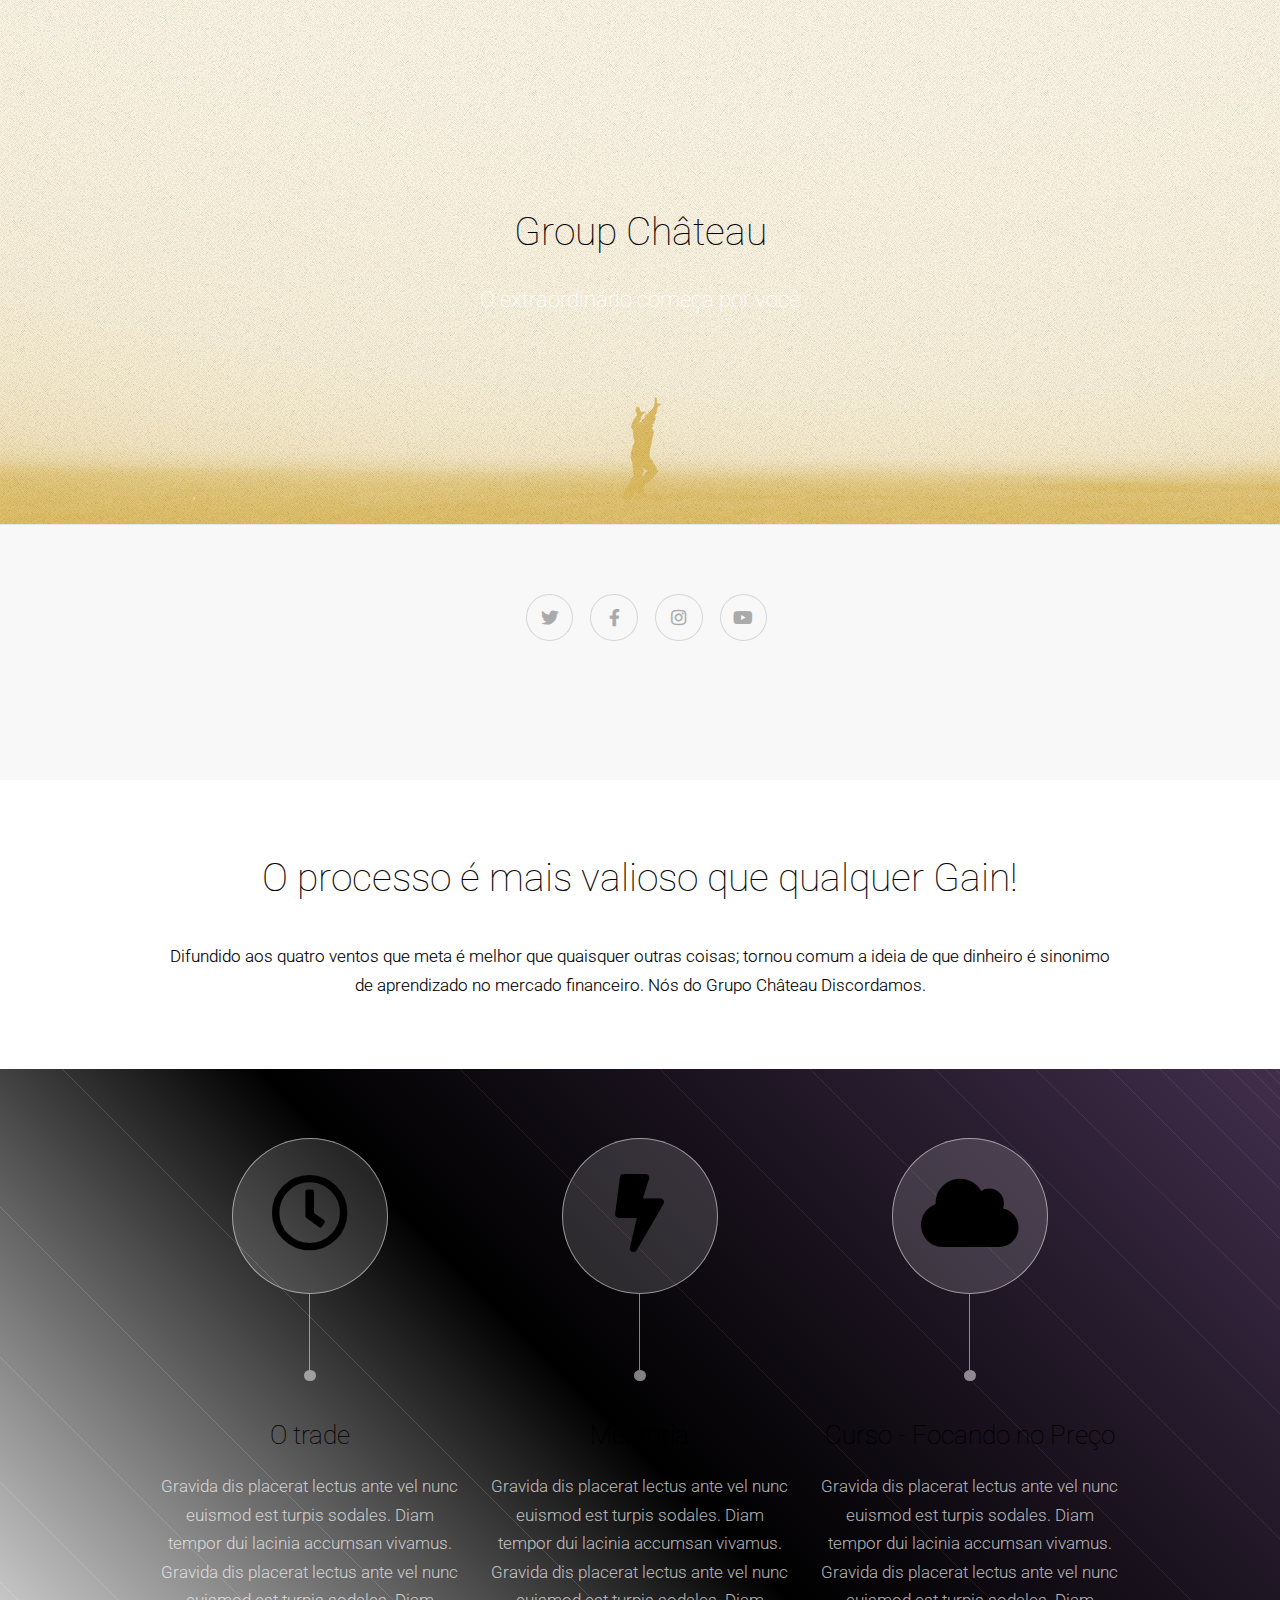
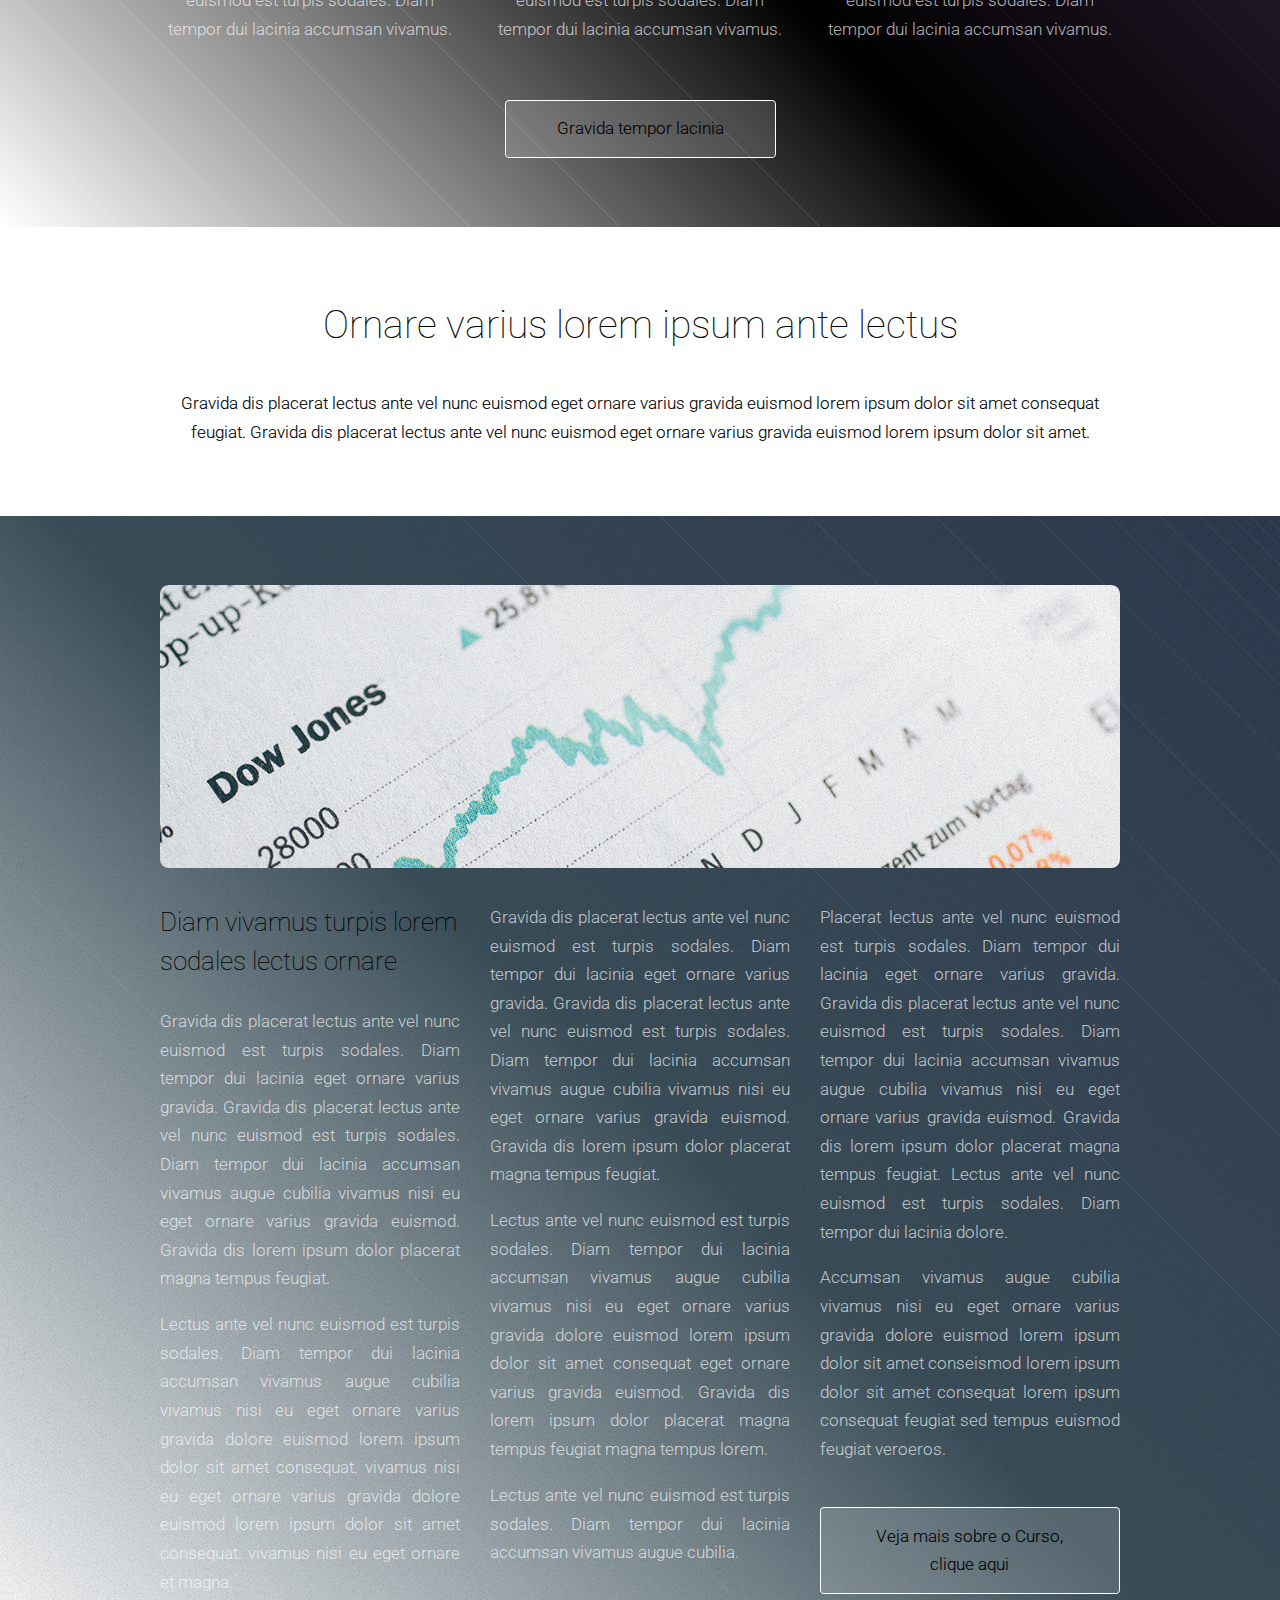
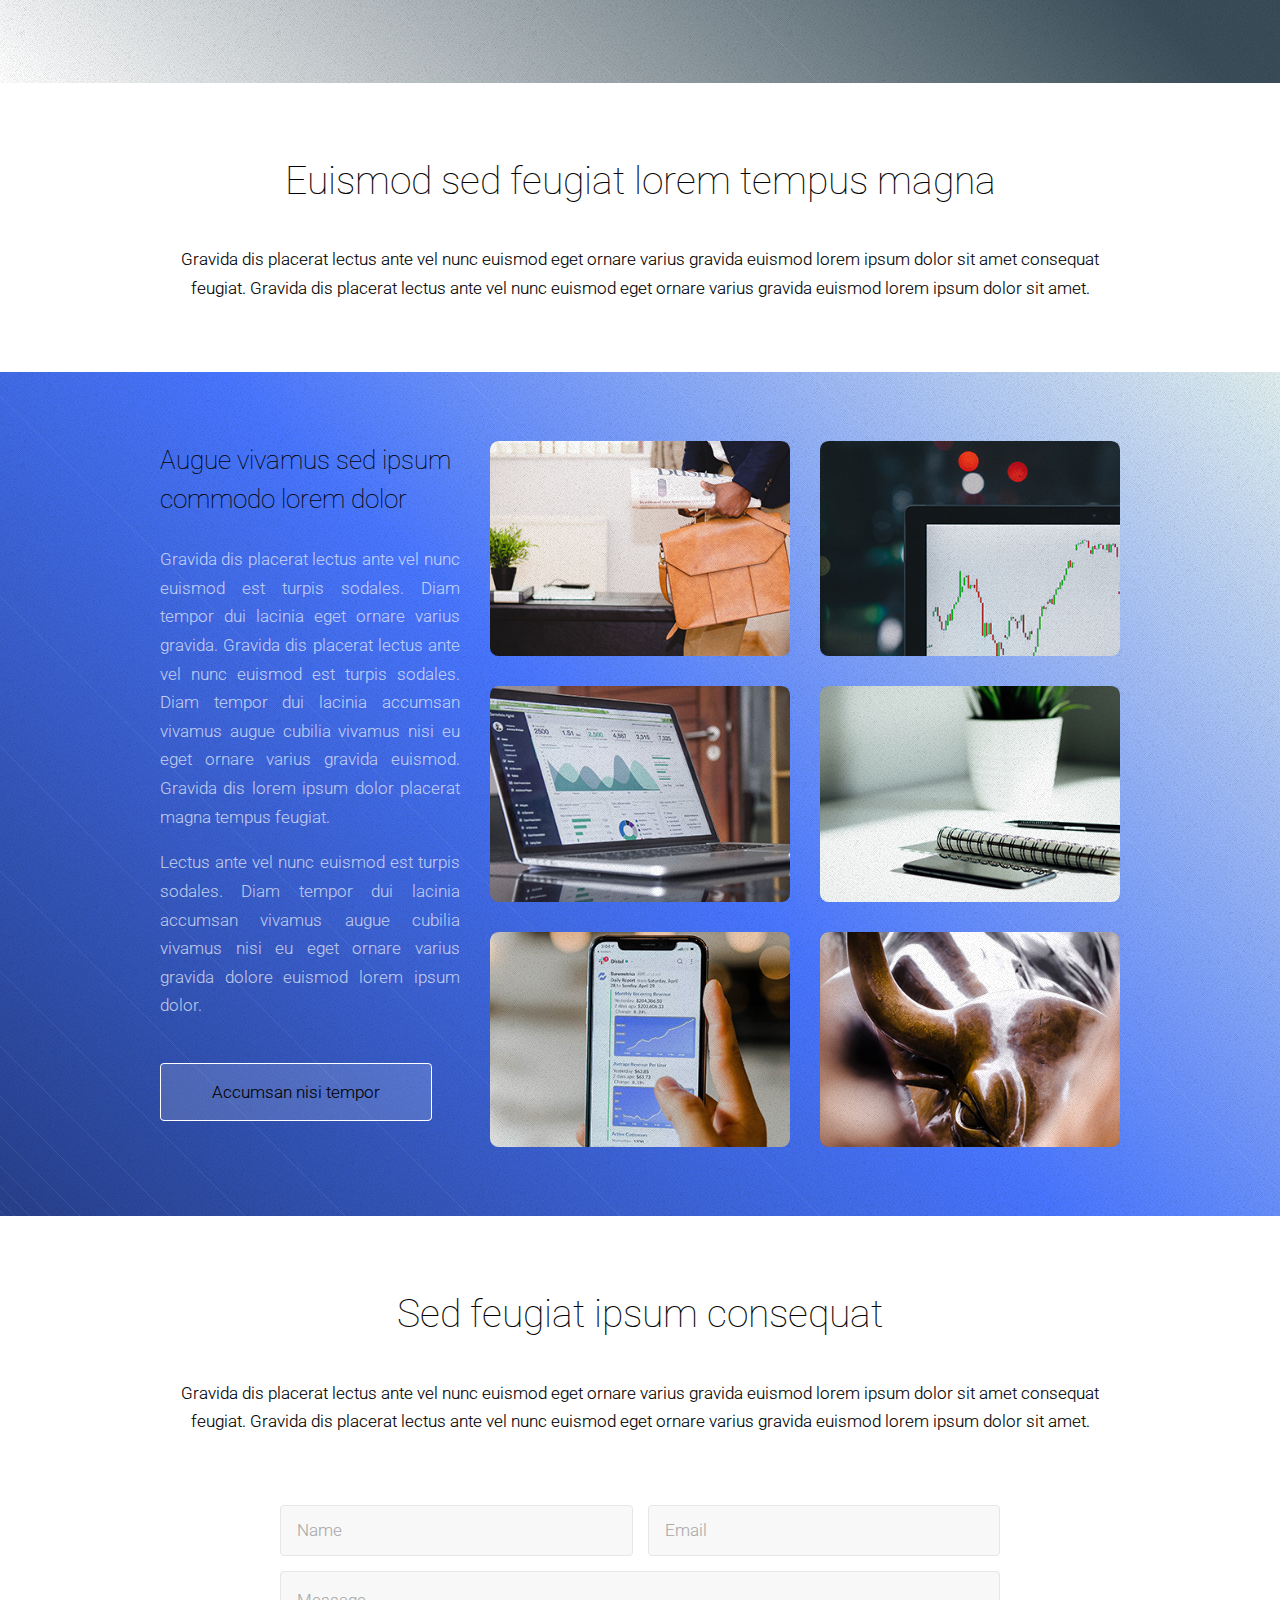
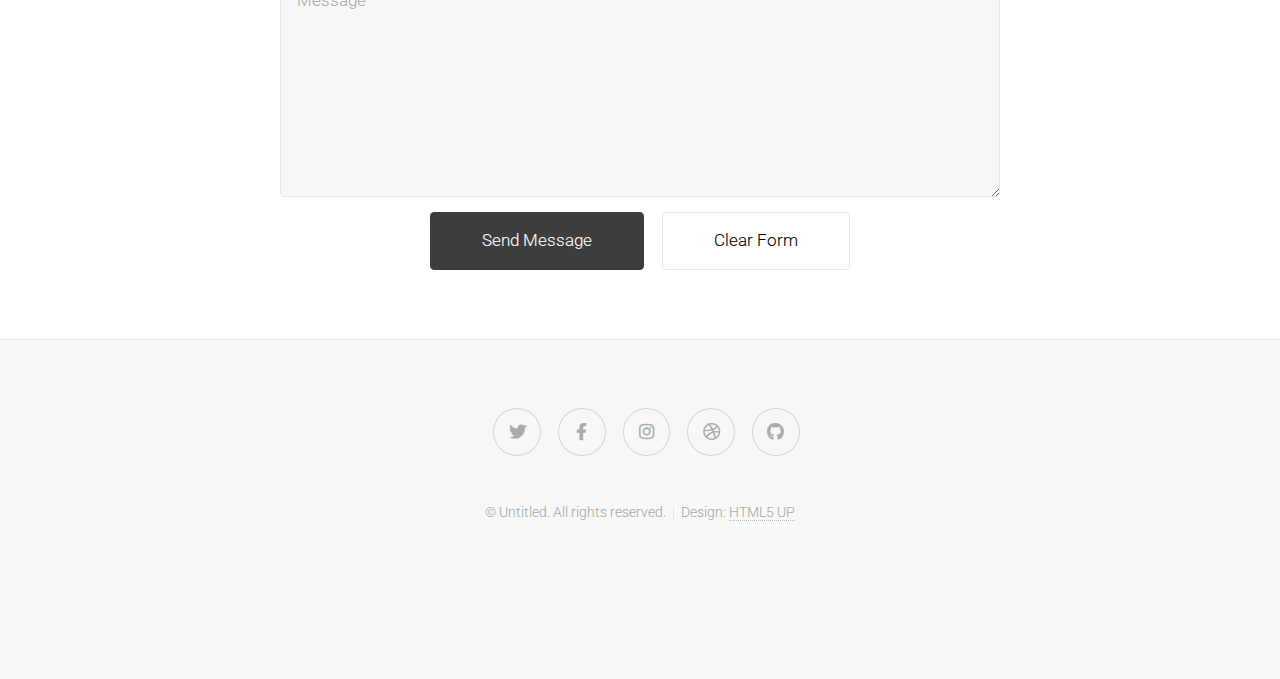
==== commit a805fad5: "Nova pag de venda" ====
--- a/index.html
+++ b/index.html
@@ -1,9 +1,5 @@
 <!DOCTYPE HTML>
-<!--
-	Tessellate by HTML5 UP
-	html5up.net | @ajlkn
-	Free for personal and commercial use under the CCA 3.0 license (html5up.net/license)
--->
+
 <html>
 	<head>
 		<title>Château Group</title>
@@ -19,9 +15,19 @@
 					<h1>Group Château</h1>
 					<p>O extraordinário começa por você <a href="http://html5up.net"></a></p>
 				</header>
-				<footer>
-					<a href="#first" class="button scrolly">Proceed to second phase</a>
-				</footer>
+				
+			</section>
+			<!-- Footer -->
+			<section id="footer">
+				<ul class="icons">
+					<li><a href="https://www.instagram.com/assischateau/" class="icon brands fa-twitter"><span class="label">Twitter</span></a></li>
+					<li><a href="#" class="icon brands fa-facebook-f"><span class="label">Facebook</span></a></li>
+					<li><a href="https://www.instagram.com/assischateau/" class="icon brands fa-instagram"><span class="label">Instagram</span></a></li>
+					
+
+					<li><a href="https://www.youtube.com/channel/UCxlmxeY55tM1p6VCXDRnGxg?view_as=subscriber" class="icon brands fa-youtube"><span class="label">GitHub</span></a></li>
+				</ul>
+				
 			</section>
 
 		<!-- First -->
@@ -81,7 +87,65 @@
 				</div>
 			</section>
 
-		<!-- Second -->
+		
+		<!-- Third -->
+			<section id="third" class="main">
+				<header>
+					<div class="container">
+						<h2>Ornare varius lorem ipsum ante lectus</h2>
+						<p>Gravida dis placerat lectus ante vel nunc euismod eget ornare varius gravida euismod lorem ipsum dolor sit amet consequat<br />
+						feugiat. Gravida dis placerat lectus ante vel nunc euismod eget ornare varius gravida euismod lorem ipsum dolor sit amet.</p>
+					</div>
+				</header>
+				<div class="content dark style3">
+					<div class="container">
+						<span class="image featured"><img src="images/pic07.jpg" alt="" /></span>
+						<div class="row">
+							<div class="col-4 col-12-narrow">
+								<h3>Diam vivamus turpis lorem sodales lectus ornare</h3>
+								<p>Gravida dis placerat lectus ante vel nunc euismod est turpis sodales. Diam
+								tempor dui lacinia eget ornare varius gravida. Gravida dis placerat lectus ante
+								vel nunc euismod est turpis sodales. Diam tempor dui lacinia accumsan vivamus
+								augue cubilia vivamus nisi eu eget ornare varius gravida euismod.  Gravida dis
+								lorem ipsum dolor placerat magna tempus feugiat.</p>
+								<p>Lectus ante vel nunc euismod est turpis sodales. Diam tempor dui lacinia
+								accumsan vivamus augue cubilia vivamus nisi eu eget ornare varius gravida dolore
+								euismod lorem ipsum dolor sit amet consequat. vivamus nisi eu eget ornare varius
+								gravida dolore euismod lorem ipsum dolor sit amet consequat. vivamus nisi eu
+								eget ornare et magna.</p>
+							</div>
+							<div class="col-4 col-12-narrow">
+								<p>Gravida dis placerat lectus ante vel nunc euismod est turpis sodales. Diam
+								tempor dui lacinia eget ornare varius gravida. Gravida dis placerat lectus ante
+								vel nunc euismod est turpis sodales. Diam tempor dui lacinia accumsan vivamus
+								augue cubilia vivamus nisi eu eget ornare varius gravida euismod.  Gravida dis
+								lorem ipsum dolor placerat magna tempus feugiat.</p>
+								<p>Lectus ante vel nunc euismod est turpis sodales. Diam tempor dui lacinia
+								accumsan vivamus augue cubilia vivamus nisi eu eget ornare varius gravida dolore
+								euismod lorem ipsum dolor sit amet consequat eget ornare varius gravida euismod.
+								Gravida dis lorem ipsum dolor placerat magna tempus feugiat magna tempus lorem.</p>
+								<p>Lectus ante vel nunc euismod est turpis sodales. Diam tempor dui lacinia
+								accumsan vivamus augue cubilia.</p>
+							</div>
+							<div class="col-4 col-12-narrow">
+								<p>Placerat lectus ante vel nunc euismod est turpis sodales. Diam tempor dui
+								lacinia eget ornare varius gravida. Gravida dis placerat lectus ante vel nunc
+								euismod est turpis sodales. Diam tempor dui lacinia accumsan vivamus augue
+								cubilia vivamus nisi eu eget ornare varius gravida euismod.  Gravida dis
+								lorem ipsum dolor placerat magna tempus feugiat. Lectus ante vel nunc euismod
+								est turpis sodales. Diam tempor dui lacinia dolore.</p>
+								<p>Accumsan vivamus augue cubilia vivamus nisi eu eget ornare varius gravida
+								dolore euismod lorem ipsum dolor sit amet conseismod lorem ipsum dolor sit amet
+								consequat lorem ipsum consequat feugiat sed tempus euismod feugiat veroeros.</p>
+								<footer>
+									<a href="pagevenda.html" class="button scrolly">Veja mais sobre o Curso, clique aqui</a>
+								</footer>
+							</div>
+						</div>
+					</div>
+				</div>
+			</section>
+			<!-- Second -->
 			<section id="second" class="main">
 				<header>
 					<div class="container">
@@ -111,7 +175,7 @@
 							</div>
 							<div class="col-8 col-12-narrow">
 								<div class="row">
-									<div class="col-6"><a href="#" class="image fit"><img src="images/pic01.jpg" alt="" /></a></div>
+									<div class="col-6"><a href="https://www.youtube.com/watch?v=x2Suyy8Kb4k" class="image fit"><img src="images/pic01.jpg" alt="" /></a></div>
 									<div class="col-6"><a href="#" class="image fit"><img src="images/pic02.jpg" alt="" /></a></div>
 									<div class="col-6"><a href="#" class="image fit"><img src="images/pic03.jpg" alt="" /></a></div>
 									<div class="col-6"><a href="#" class="image fit"><img src="images/pic04.jpg" alt="" /></a></div>
@@ -124,63 +188,6 @@
 				</div>
 			</section>
 
-		<!-- Third -->
-			<section id="third" class="main">
-				<header>
-					<div class="container">
-						<h2>Ornare varius lorem ipsum ante lectus</h2>
-						<p>Gravida dis placerat lectus ante vel nunc euismod eget ornare varius gravida euismod lorem ipsum dolor sit amet consequat<br />
-						feugiat. Gravida dis placerat lectus ante vel nunc euismod eget ornare varius gravida euismod lorem ipsum dolor sit amet.</p>
-					</div>
-				</header>
-				<div class="content dark style3">
-					<div class="container">
-						<span class="image featured"><img src="images/pic07.jpg" alt="" /></span>
-						<div class="row">
-							<div class="col-4 col-12-narrow">
-								<h3>Diam vivamus turpis lorem sodales lectus ornare</h3>
-								<p>Gravida dis placerat lectus ante vel nunc euismod est turpis sodales. Diam
-								tempor dui lacinia eget ornare varius gravida. Gravida dis placerat lectus ante
-								vel nunc euismod est turpis sodales. Diam tempor dui lacinia accumsan vivamus
-								augue cubilia vivamus nisi eu eget ornare varius gravida euismod.  Gravida dis
-								lorem ipsum dolor placerat magna tempus feugiat.</p>
-								<p>Lectus ante vel nunc euismod est turpis sodales. Diam tempor dui lacinia
-								accumsan vivamus augue cubilia vivamus nisi eu eget ornare varius gravida dolore
-								euismod lorem ipsum dolor sit amet consequat. vivamus nisi eu eget ornare varius
-								gravida dolore euismod lorem ipsum dolor sit amet consequat. vivamus nisi eu
-								eget ornare et magna.</p>
-							</div>
-							<div class="col-4 col-12-narrow">
-								<p>Gravida dis placerat lectus ante vel nunc euismod est turpis sodales. Diam
-								tempor dui lacinia eget ornare varius gravida. Gravida dis placerat lectus ante
-								vel nunc euismod est turpis sodales. Diam tempor dui lacinia accumsan vivamus
-								augue cubilia vivamus nisi eu eget ornare varius gravida euismod.  Gravida dis
-								lorem ipsum dolor placerat magna tempus feugiat.</p>
-								<p>Lectus ante vel nunc euismod est turpis sodales. Diam tempor dui lacinia
-								accumsan vivamus augue cubilia vivamus nisi eu eget ornare varius gravida dolore
-								euismod lorem ipsum dolor sit amet consequat eget ornare varius gravida euismod.
-								Gravida dis lorem ipsum dolor placerat magna tempus feugiat magna tempus lorem.</p>
-								<p>Lectus ante vel nunc euismod est turpis sodales. Diam tempor dui lacinia
-								accumsan vivamus augue cubilia.</p>
-							</div>
-							<div class="col-4 col-12-narrow">
-								<p>Placerat lectus ante vel nunc euismod est turpis sodales. Diam tempor dui
-								lacinia eget ornare varius gravida. Gravida dis placerat lectus ante vel nunc
-								euismod est turpis sodales. Diam tempor dui lacinia accumsan vivamus augue
-								cubilia vivamus nisi eu eget ornare varius gravida euismod.  Gravida dis
-								lorem ipsum dolor placerat magna tempus feugiat. Lectus ante vel nunc euismod
-								est turpis sodales. Diam tempor dui lacinia dolore.</p>
-								<p>Accumsan vivamus augue cubilia vivamus nisi eu eget ornare varius gravida
-								dolore euismod lorem ipsum dolor sit amet conseismod lorem ipsum dolor sit amet
-								consequat lorem ipsum consequat feugiat sed tempus euismod feugiat veroeros.</p>
-								<footer>
-									<a href="#fourth" class="button scrolly">Ipsum ornare lorem dolor</a>
-								</footer>
-							</div>
-						</div>
-					</div>
-				</div>
-			</section>
 
 		<!-- Basic Elements -->
 		<!--
--- a/assets/css/main.css
+++ b/assets/css/main.css
@@ -2029,7 +2029,7 @@
 		input[type="reset"]:hover,
 		button:hover,
 		.button:hover {
-			background: #4f4f4f;
+			background: #000000;
 		}
 
 		input[type="button"].alt,
@@ -2245,19 +2245,19 @@
 			}
 
 			.main > .content.dark {
-				background: #433;
+				background: #000000;
 			}
 
 			.main > .content.style1 {
-				background: url("images/bgtr.svg") top right no-repeat, url("images/bgbl.svg") bottom left no-repeat, url("images/bgbl.svg") bottom left no-repeat, url("images/overlay.png"), linear-gradient(45deg, #b39c68, #a56365, #412e4c);
+				background: url("images/bgtr.svg") top right no-repeat, url("images/bgbl.svg") bottom left no-repeat, url("images/bgbl.svg") bottom left no-repeat, url("images/bg01.png"), linear-gradient(45deg, #fff, #000, #412e4c);
 			}
 
 			.main > .content.style2 {
-				background: url("images/bgtr.svg") top right no-repeat, url("images/bgbl.svg") bottom left no-repeat, url("images/overlay.png"), linear-gradient(45deg, #384955, #655361, #85505f);
+				background: url("images/bgtr.svg") top right no-repeat, url("images/bgbl.svg") bottom left no-repeat, url("images/overlay.png"), linear-gradient(45deg, #27408b, #4876ff, #e0eeee);
 			}
 
 			.main > .content.style3 {
-				background: url("images/bgtr.svg") top right no-repeat, url("images/bgbl.svg") bottom left no-repeat, url("images/overlay.png"), linear-gradient(45deg, #5f796b, #3a4e59, #2f394e);
+				background: url("images/bgtr.svg") top right no-repeat, url("images/bgbl.svg") bottom left no-repeat, url("images/overlay.png"), linear-gradient(45deg, #fff, #3a4e59, #2f394e);
 			}
 
 			.main > .content.style4 {
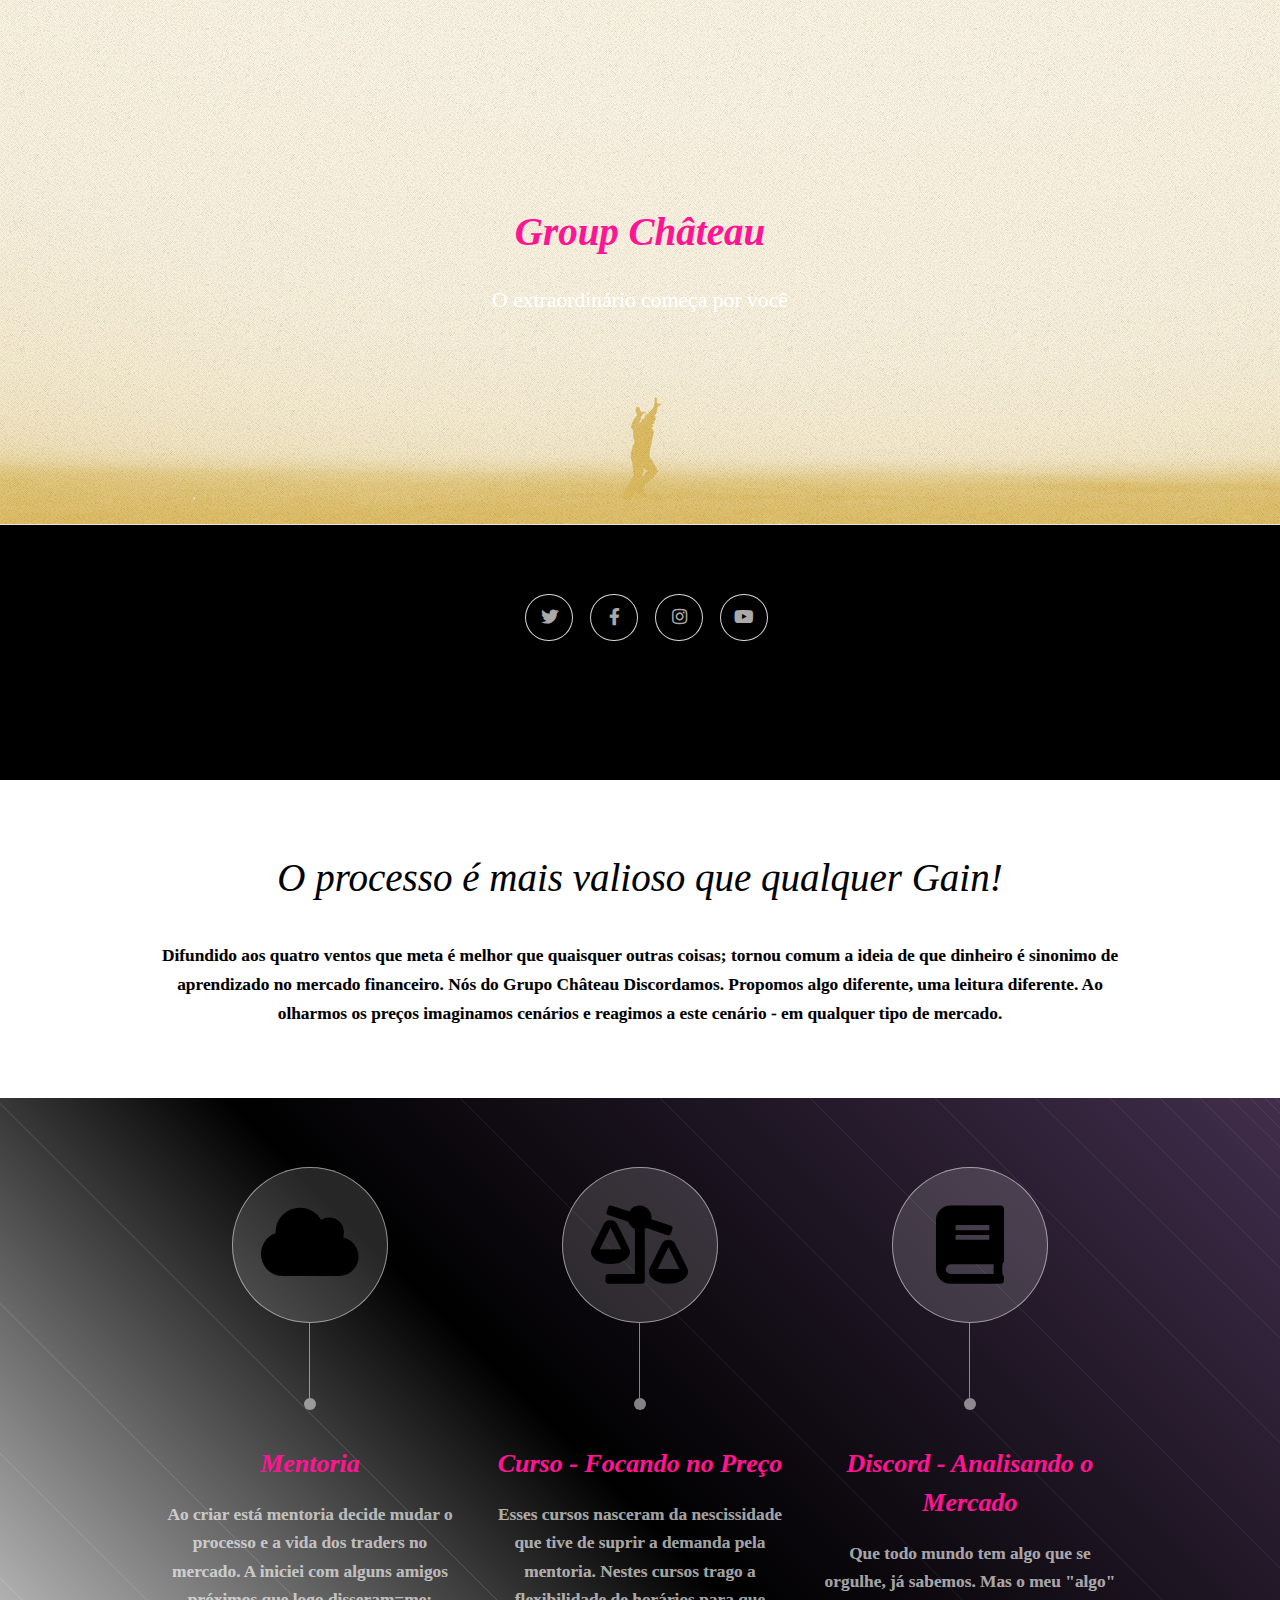
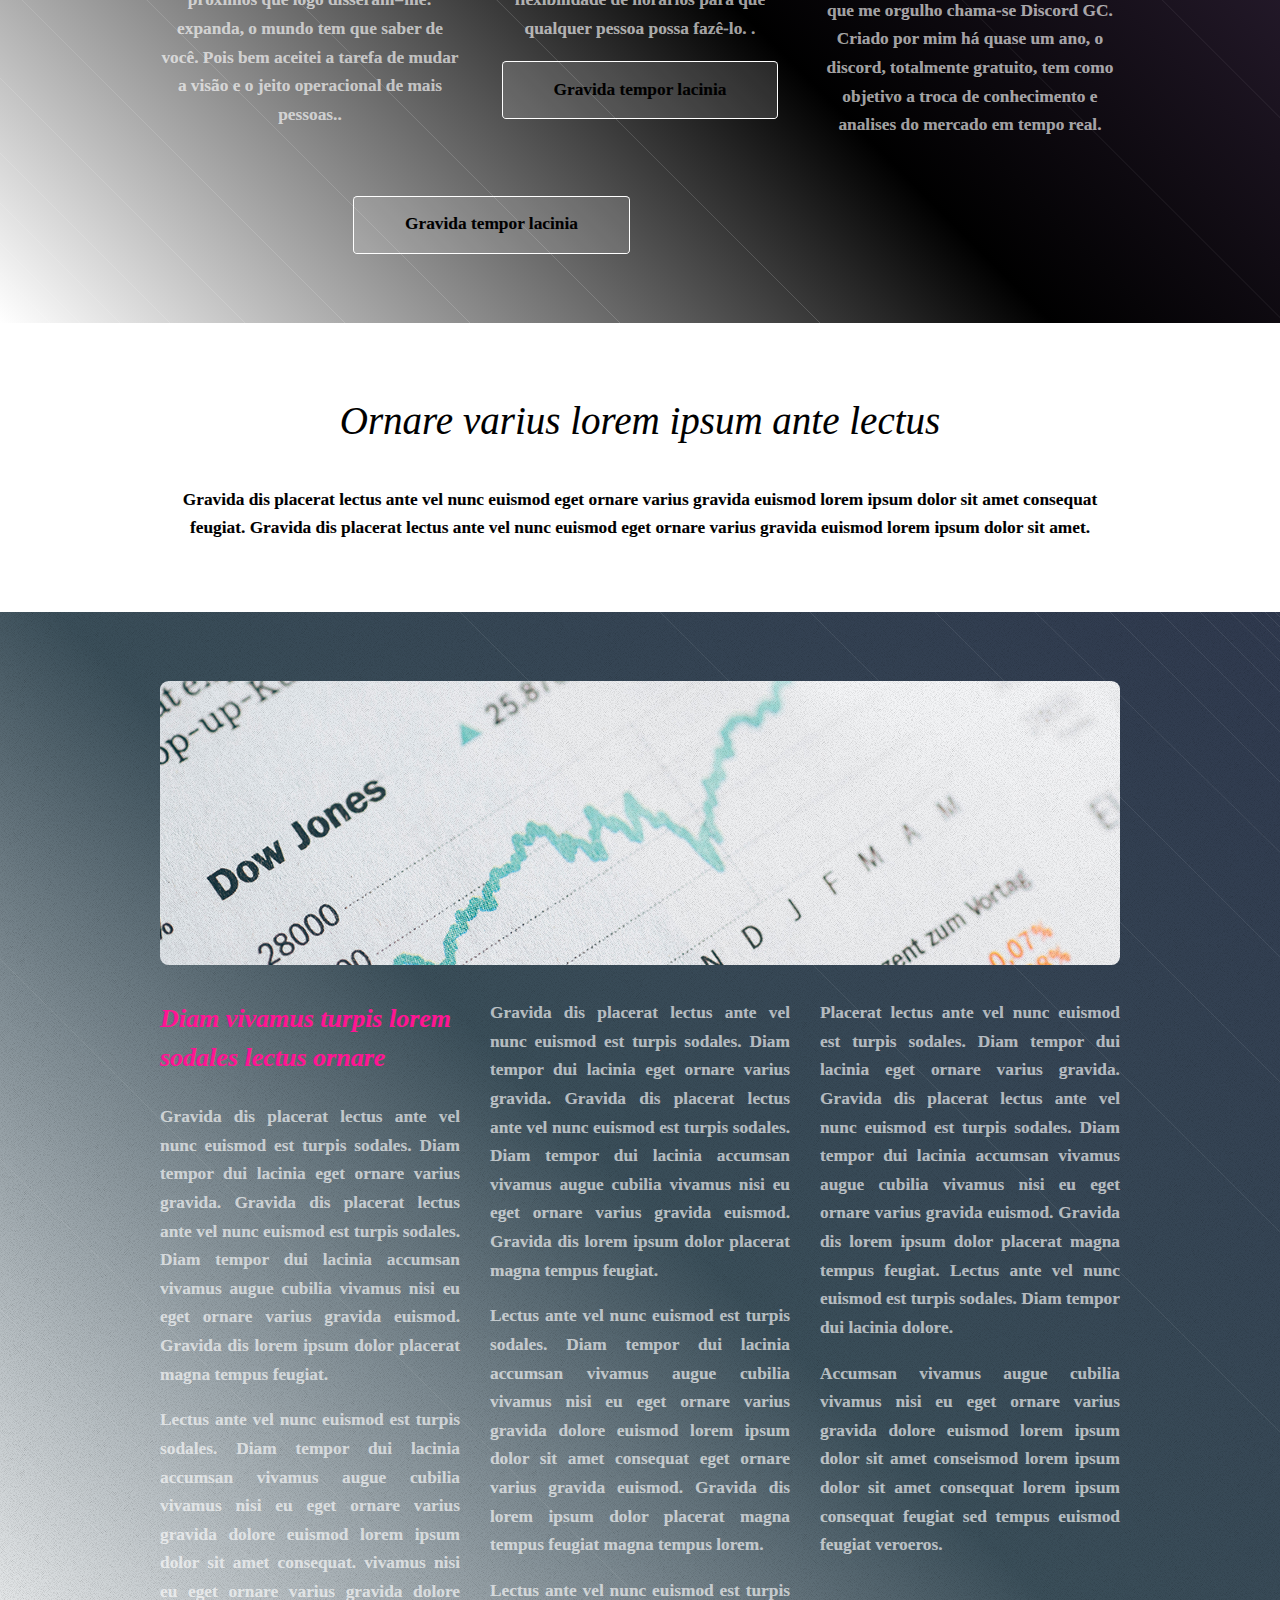
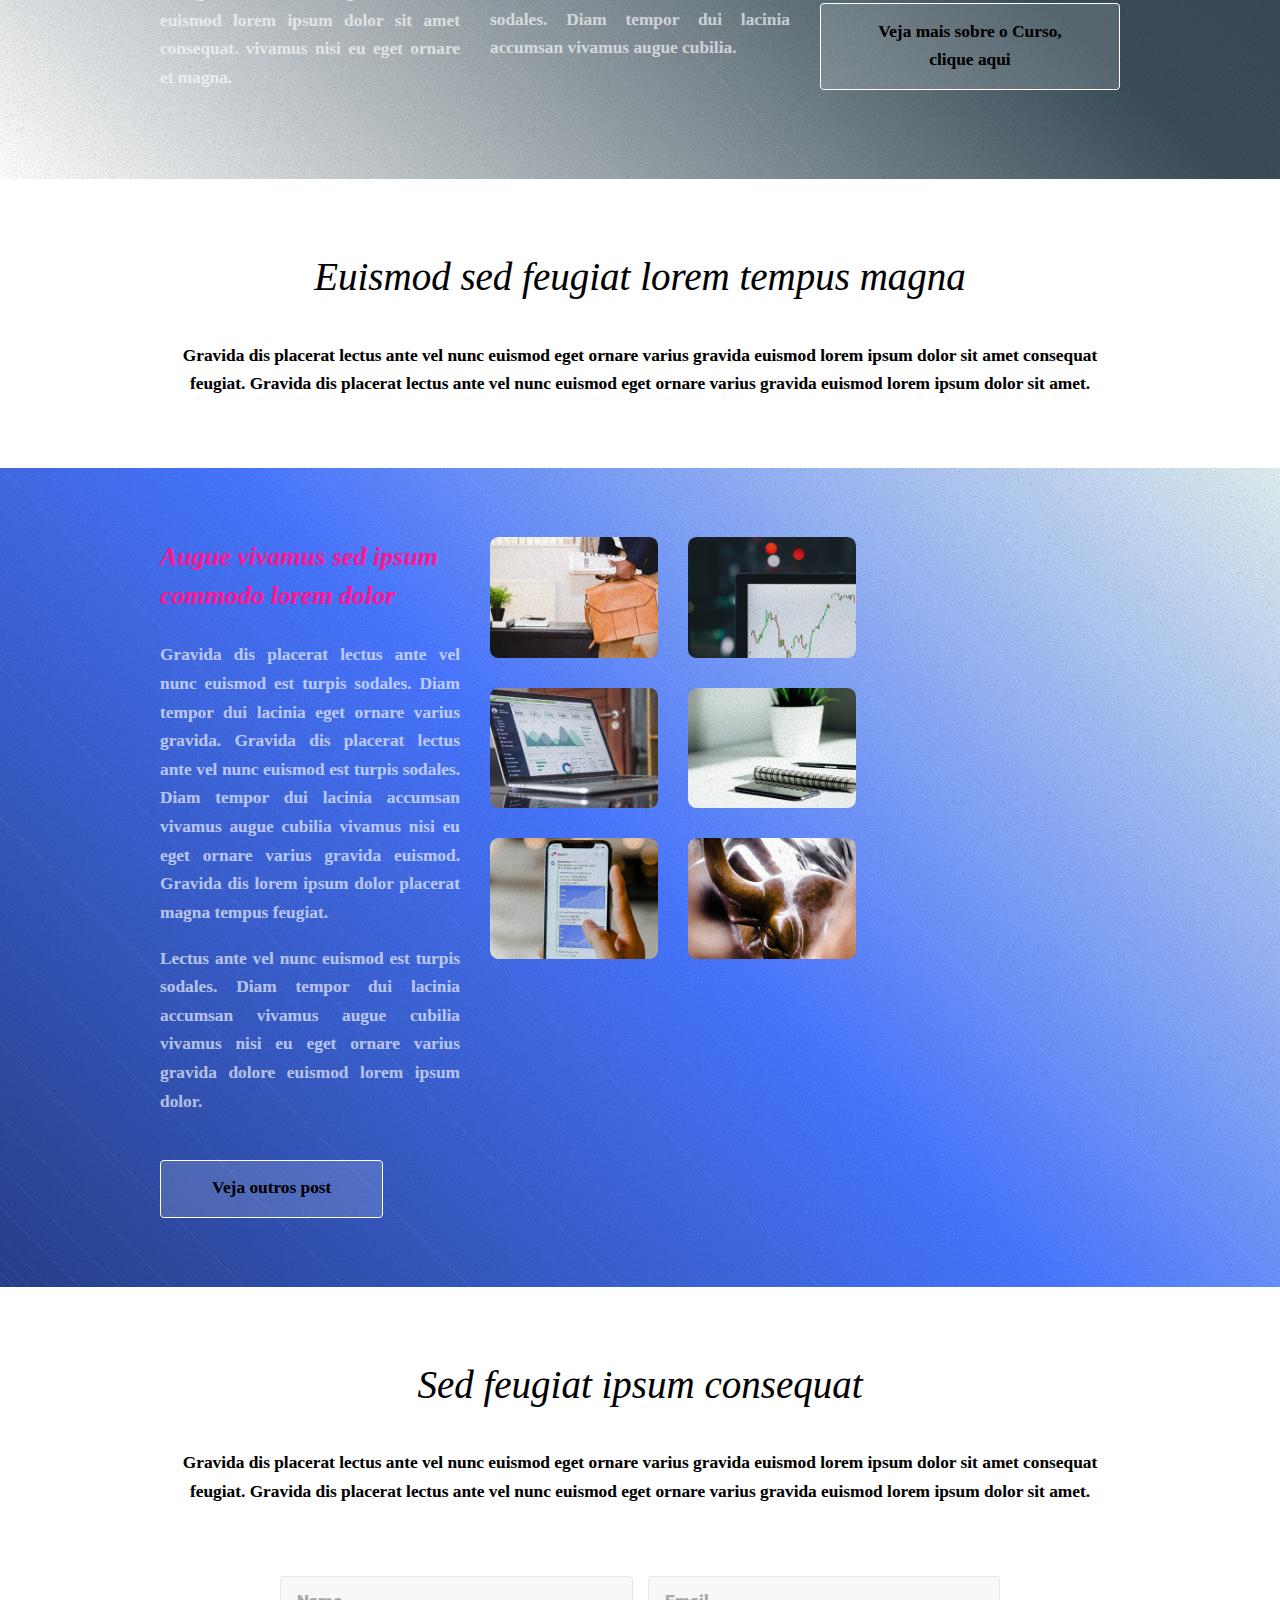
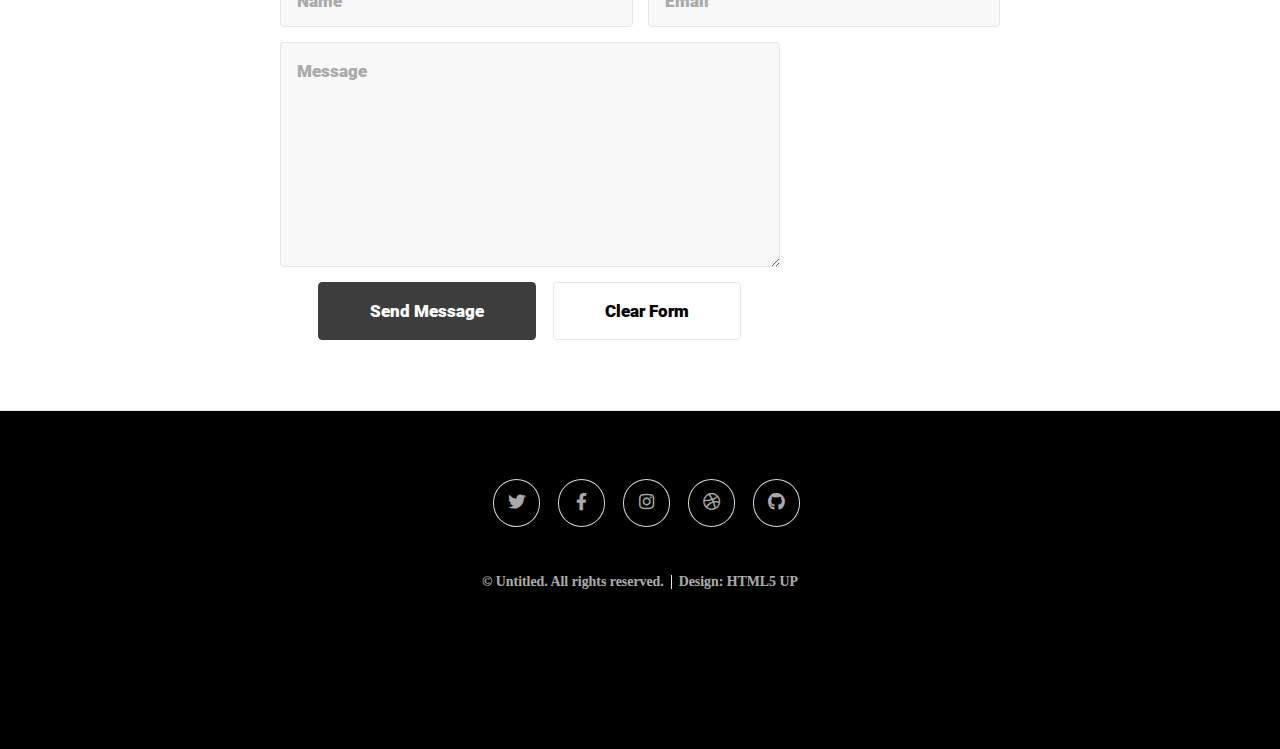
==== commit 290db3bd: "updates botoes e curso" ====
--- a/index.html
+++ b/index.html
@@ -35,7 +35,9 @@
 				<header>
 					<div class="container">
 						<h2>O processo é mais valioso que qualquer Gain!</h2>
-						<p>Difundido aos quatro ventos que meta é melhor que quaisquer outras coisas; tornou comum a ideia de que dinheiro é sinonimo de aprendizado no mercado financeiro. Nós do Grupo Château Discordamos.</p>
+						<p>Difundido aos quatro ventos que meta é melhor que quaisquer outras coisas; tornou comum a ideia de que dinheiro é sinonimo de aprendizado no mercado financeiro. Nós do Grupo Château Discordamos.
+						Propomos algo diferente, uma leitura diferente. Ao olharmos os preços imaginamos cenários e reagimos a este cenário - em qualquer tipo de mercado. 
+						</p>
 					</div>
 				</header>
 				<div class="content dark style1 featured">
@@ -43,38 +45,38 @@
 						<div class="row">
 							<div class="col-4 col-12-narrow">
 								<section>
-									<span class="feature-icon"><span class="icon fa-clock"></span></span>
-									<header>
-										<h3>O trade</h3>
-									</header>
-									<p>Gravida dis placerat lectus ante vel nunc euismod est turpis sodales.
-									Diam tempor dui lacinia accumsan vivamus. Gravida dis placerat lectus
-									ante vel nunc euismod est turpis sodales. Diam tempor dui lacinia
-									accumsan vivamus.</p>
-								</section>
-							</div>
-							<div class="col-4 col-12-narrow">
-								<section>
-									<span class="feature-icon"><span class="icon solid fa-bolt"></span></span>
+									<span class="feature-icon"><span class="icon solid fa-cloud"></span></span>
 									<header>
 										<h3>Mentoria</h3>
 									</header>
-									<p>Gravida dis placerat lectus ante vel nunc euismod est turpis sodales.
-									Diam tempor dui lacinia accumsan vivamus. Gravida dis placerat lectus
-									ante vel nunc euismod est turpis sodales. Diam tempor dui lacinia
-									accumsan vivamus.</p>
+									<p>Ao criar está mentoria decide mudar o processo e a vida dos traders no mercado. A iniciei com alguns amigos próximos que logo disseram=me: expanda, o mundo tem que saber de você.
+									Pois bem aceitei a tarefa de mudar a visão e o jeito operacional de mais pessoas..</p>
 								</section>
 							</div>
 							<div class="col-4 col-12-narrow">
 								<section>
-									<span class="feature-icon"><span class="icon solid fa-cloud"></span></span>
+									<span class="feature-icon"><span class="icon solid fas fa-balance-scale-right"></span></span>
 									<header>
-										<h3>Curso - Focando no Preço</h3>
+										<h3>Curso - Focando no Preço </h3>
+
 									</header>
-									<p>Gravida dis placerat lectus ante vel nunc euismod est turpis sodales.
-									Diam tempor dui lacinia accumsan vivamus. Gravida dis placerat lectus
-									ante vel nunc euismod est turpis sodales. Diam tempor dui lacinia
-									accumsan vivamus.</p>
+									<p>Esses cursos nasceram da nescissidade que tive de suprir a demanda pela mentoria. Nestes cursos trago a flexibilidade de horários para que qualquer pessoa possa fazê-lo.
+									.</p>
+
+
+
+									<a href="#second" class="button scrolly">Gravida tempor lacinia</a>
+								</section>
+							</div>
+							<div class="col-4 col-12-narrow">
+								<section>
+									<span class="feature-icon"><span class="icon solid fas fa-book"></span></span>
+									<header>
+										<h3>Discord - Analisando o Mercado</h3>
+									</header>
+									<p>Que todo mundo tem algo que se orgulhe, já sabemos. 
+									Mas o meu "algo" que me orgulho chama-se Discord GC. 
+								Criado por mim há quase um ano, o discord, totalmente gratuito, tem como objetivo a troca de conhecimento e analises do mercado em tempo real.</p>
 								</section>
 							</div>
 							<div class="col-12">
@@ -169,7 +171,7 @@
 									accumsan vivamus augue cubilia vivamus nisi eu eget ornare varius gravida dolore
 									euismod lorem ipsum dolor.</p>
 									<footer>
-										<a href="#third" class="button scrolly">Accumsan nisi tempor</a>
+										<a href="pagesblog.html" class="button scrolly">Veja outros post</a>
 									</footer>
 								</section>
 							</div>
--- a/assets/css/main.css
+++ b/assets/css/main.css
@@ -22,7 +22,7 @@
 	padding: 0;
 	border: 0;
 	font-size: 100%;
-	font: inherit;
+	font-weight: 600;
 	vertical-align: baseline;}
 
 article, aside, details, figcaption, figure,
@@ -87,12 +87,12 @@
 	}
 
 	body {
-		background: #F8F8F8;
-		font-family: 'Roboto', sans-serif;
-		font-weight: 300;
+		background: #000000;                     /* aqui está o corpo com cores de fundo  e font para todos o site */
+		font-weight: 100;
+		font-weight: 100;
 		font-size: 17pt;
 		line-height: 1.75em;
-		color: #000000;
+		color: #000000;   /* cor para os textos acima das caixas */
 		-webkit-text-stroke: 0.1px;
 	}
 
@@ -114,7 +114,7 @@
 
 	input, textarea, select {
 		font-family: 'Roboto', sans-serif;
-		font-weight: 300;
+		font-weight: 900;
 		font-size: 17pt;
 		line-height: 1.75em;
 		color: #000000;
@@ -124,7 +124,7 @@
 	h1, h2, h3, h4, h5, h6 {
 		color: #000000;
 		margin: 0 0 1em 0;
-		font-weight: 100;
+		font-style: oblique;
 		line-height: 1.5em;
 	}
 
@@ -134,7 +134,7 @@
 	}
 
 	.dark h1, .dark h2, .dark h3, .dark h4, .dark h5, .dark h6 {
-		color: #000000;
+		color: #FF1493;   /* aqui são as cores dos titulos juntos com o group chateau */
 	}
 
 	strong, b {
@@ -143,7 +143,7 @@
 	}
 
 	.dark strong, .dark b {
-		color: #000000;
+		color: #FF1493;
 		color: rgba(255, 255, 255, 0.85);
 	}
 
@@ -390,11 +390,11 @@
 		}
 
 		.row > .col-8 {
-			width: 66.66667%;
+			width: 40.000%;
 		}
 
 		.row > .off-8 {
-			margin-left: 66.66667%;
+			margin-left: 40.66667%;
 		}
 
 		.row > .col-9 {
@@ -422,7 +422,7 @@
 		}
 
 		.row > .col-12 {
-			width: 100%;
+			width: 70%;
 		}
 
 		.row > .off-12 {
@@ -2447,8 +2447,8 @@
 		/* Button */
 
 			.button {
-				padding-left: 0;
-				padding-right: 0;
+				padding-left: 20;
+				padding-right: 20;
 				width: 100%;
 				max-width: 24em;
 			}
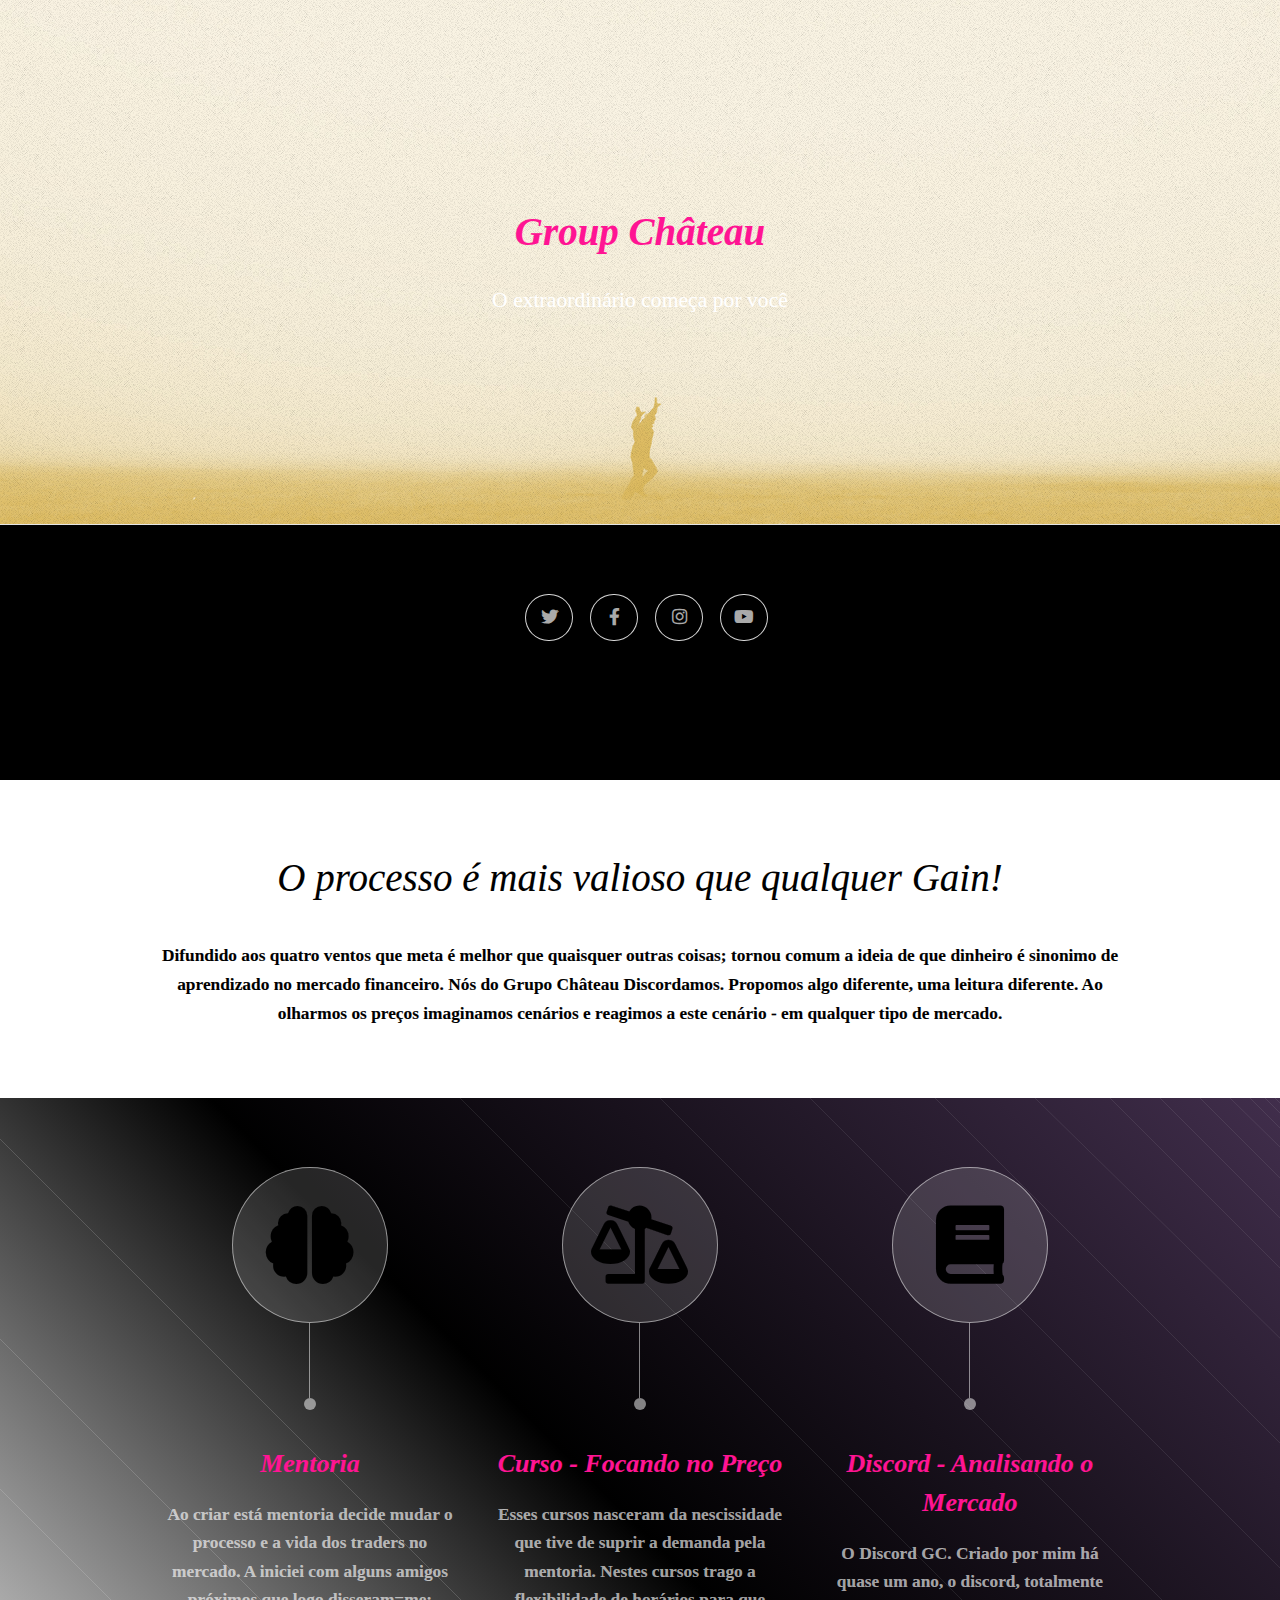
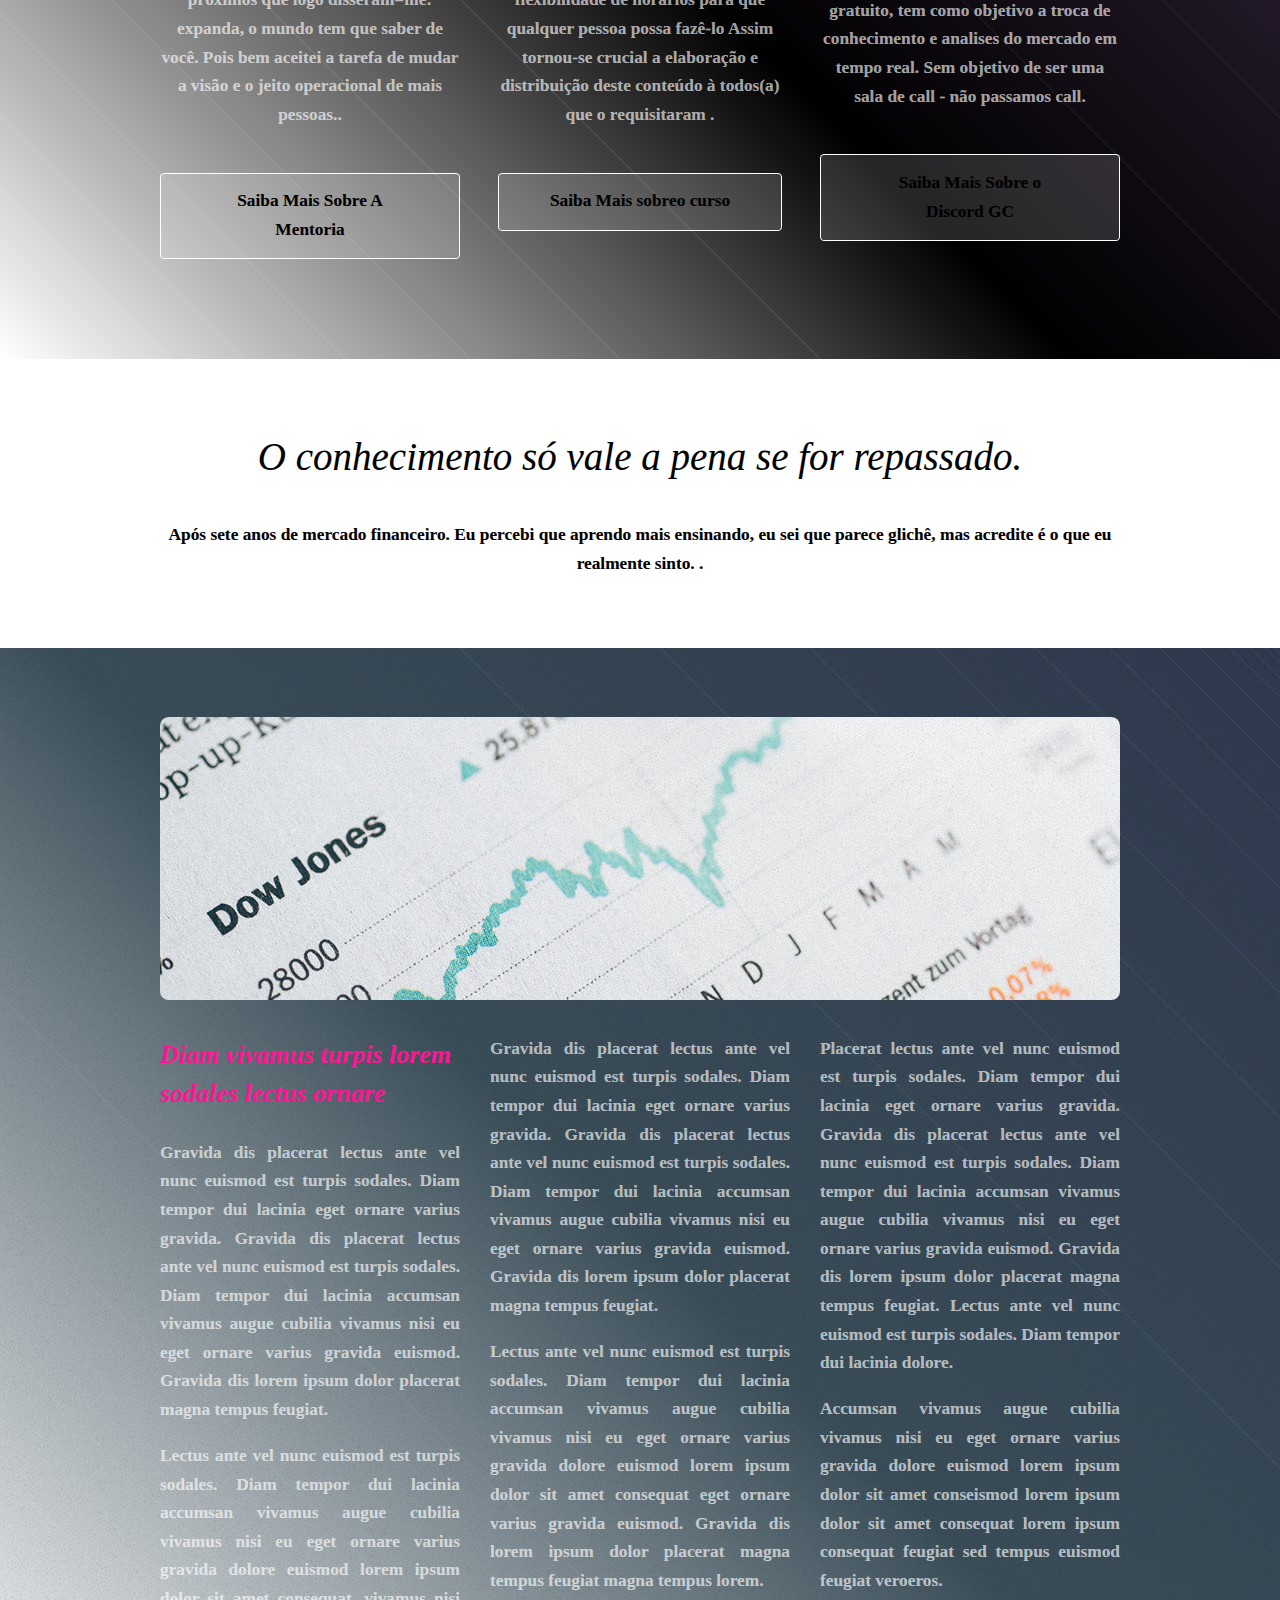
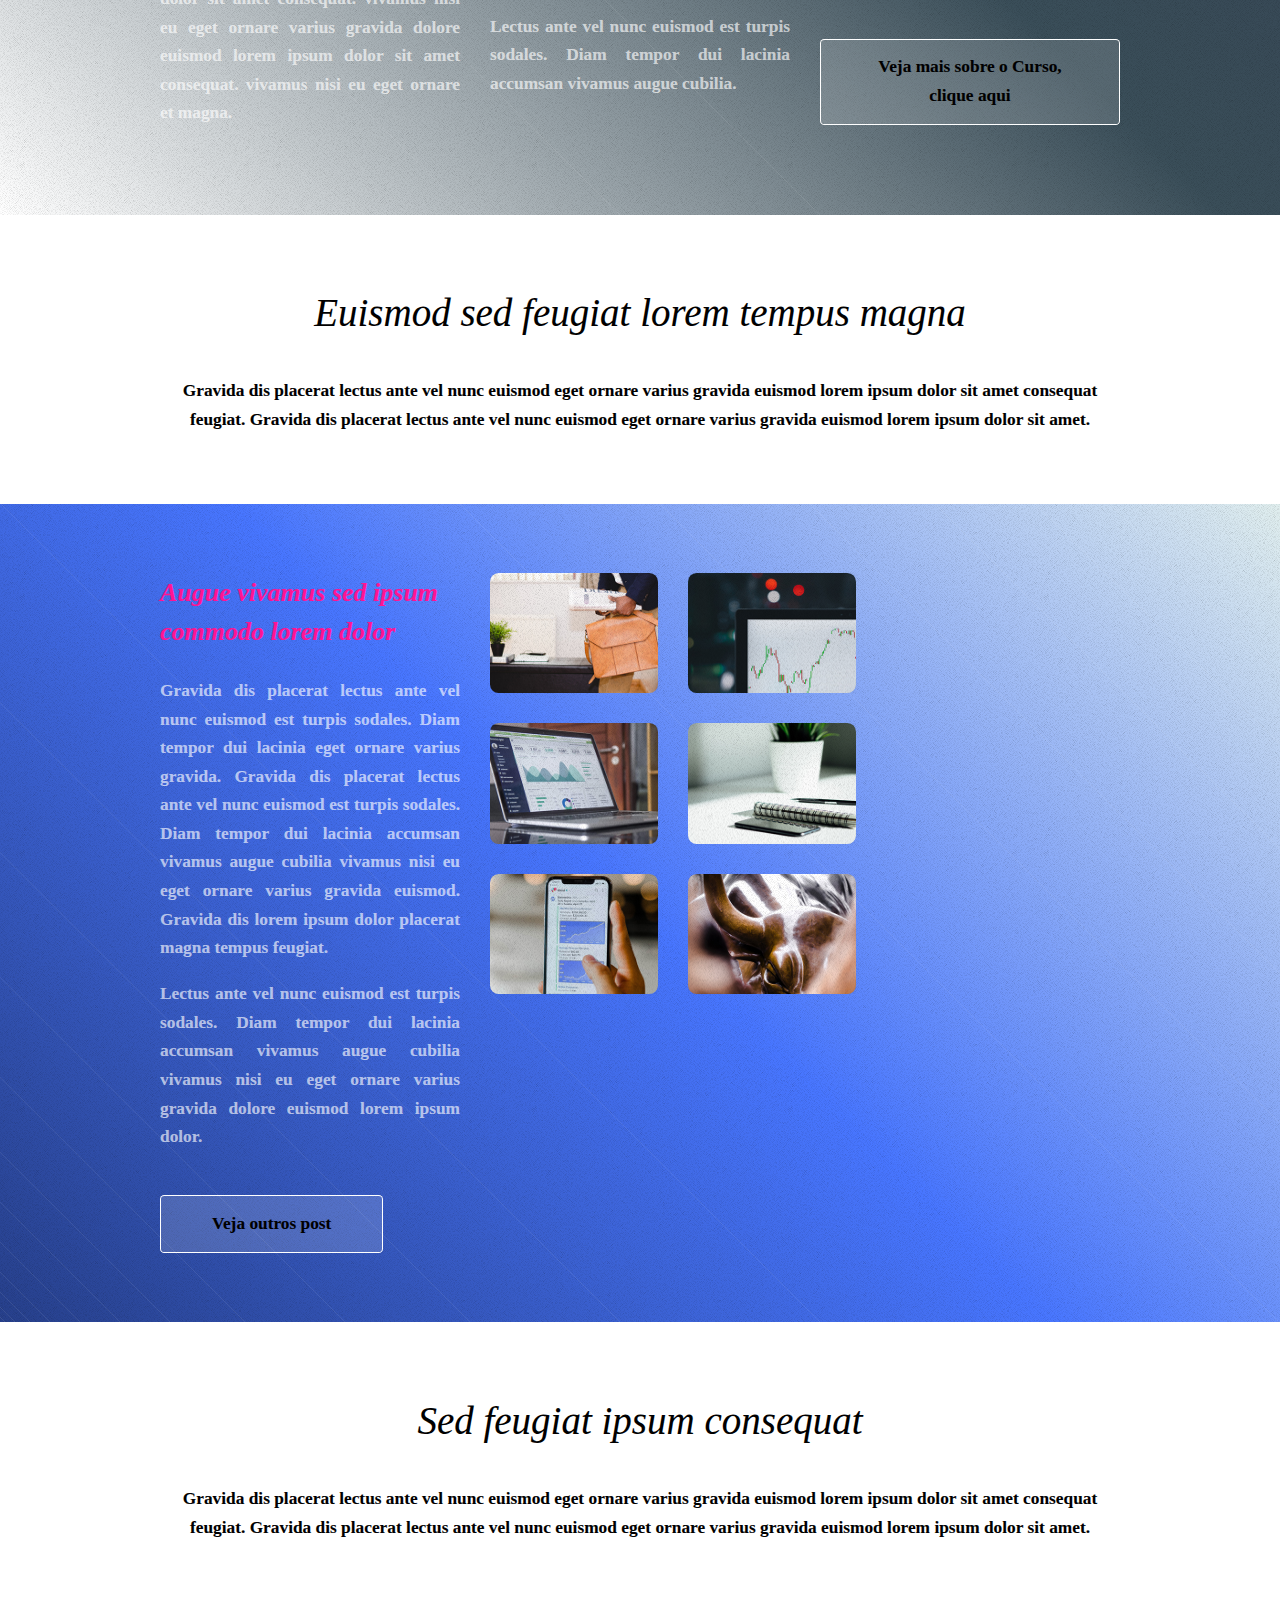
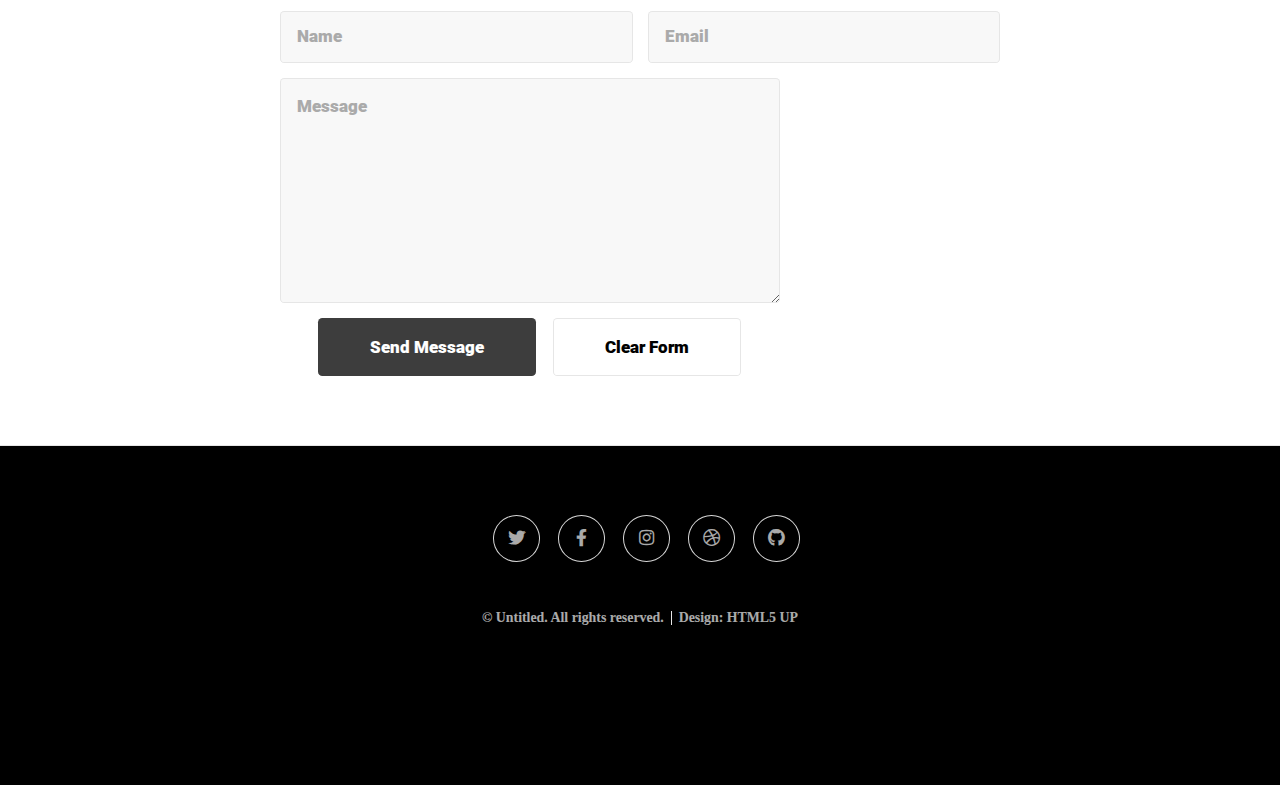
==== commit 17b02948: "up no index" ====
--- a/index.html
+++ b/index.html
@@ -45,12 +45,16 @@
 						<div class="row">
 							<div class="col-4 col-12-narrow">
 								<section>
-									<span class="feature-icon"><span class="icon solid fa-cloud"></span></span>
+									<span class="feature-icon"><span class="icon solid fas fa-brain"></span></span>
 									<header>
 										<h3>Mentoria</h3>
 									</header>
 									<p>Ao criar está mentoria decide mudar o processo e a vida dos traders no mercado. A iniciei com alguns amigos próximos que logo disseram=me: expanda, o mundo tem que saber de você.
 									Pois bem aceitei a tarefa de mudar a visão e o jeito operacional de mais pessoas..</p>
+
+									<footer>
+									<a href="pagementoria.html" class="button scrolly">Saiba Mais Sobre A Mentoria</a>
+									</footer>
 								</section>
 							</div>
 							<div class="col-4 col-12-narrow">
@@ -60,12 +64,18 @@
 										<h3>Curso - Focando no Preço </h3>
 
 									</header>
-									<p>Esses cursos nasceram da nescissidade que tive de suprir a demanda pela mentoria. Nestes cursos trago a flexibilidade de horários para que qualquer pessoa possa fazê-lo.
+									<p>Esses cursos nasceram da nescissidade que tive de suprir a demanda pela mentoria. Nestes cursos trago a flexibilidade de horários para que qualquer pessoa possa fazê-lo
+									Assim tornou-se crucial a elaboração e distribuição deste conteúdo à todos(a) que o requisitaram	
+
 									.</p>
-
-
-
-									<a href="#second" class="button scrolly">Gravida tempor lacinia</a>
+									
+
+
+									<footer>
+									<a href="pagevenda.html" class="button scrolly">Saiba Mais sobreo curso</a>
+									</footer>
+
+								
 								</section>
 							</div>
 							<div class="col-4 col-12-narrow">
@@ -74,15 +84,15 @@
 									<header>
 										<h3>Discord - Analisando o Mercado</h3>
 									</header>
-									<p>Que todo mundo tem algo que se orgulhe, já sabemos. 
-									Mas o meu "algo" que me orgulho chama-se Discord GC. 
-								Criado por mim há quase um ano, o discord, totalmente gratuito, tem como objetivo a troca de conhecimento e analises do mercado em tempo real.</p>
+									<p>O Discord GC. 
+								Criado por mim há quase um ano, o discord, totalmente gratuito, tem como objetivo a troca de conhecimento e analises do mercado em tempo real. Sem objetivo de ser uma sala de call - não passamos call. </p>
+								<footer>
+									<a href="pagediscord.html" class="button scrolly">Saiba Mais Sobre o Discord GC</a>
+								</footer>
 								</section>
 							</div>
 							<div class="col-12">
-								<footer>
-									<a href="#second" class="button scrolly">Gravida tempor lacinia</a>
-								</footer>
+								
 							</div>
 						</div>
 					</div>
@@ -94,9 +104,9 @@
 			<section id="third" class="main">
 				<header>
 					<div class="container">
-						<h2>Ornare varius lorem ipsum ante lectus</h2>
-						<p>Gravida dis placerat lectus ante vel nunc euismod eget ornare varius gravida euismod lorem ipsum dolor sit amet consequat<br />
-						feugiat. Gravida dis placerat lectus ante vel nunc euismod eget ornare varius gravida euismod lorem ipsum dolor sit amet.</p>
+						<h2>O conhecimento só vale a pena se for repassado.</h2>
+						<p>Após sete anos de mercado financeiro. Eu percebi que aprendo mais ensinando, eu sei que parece glichê, mas acredite é o que eu realmente sinto. 
+						.</p>
 					</div>
 				</header>
 				<div class="content dark style3">
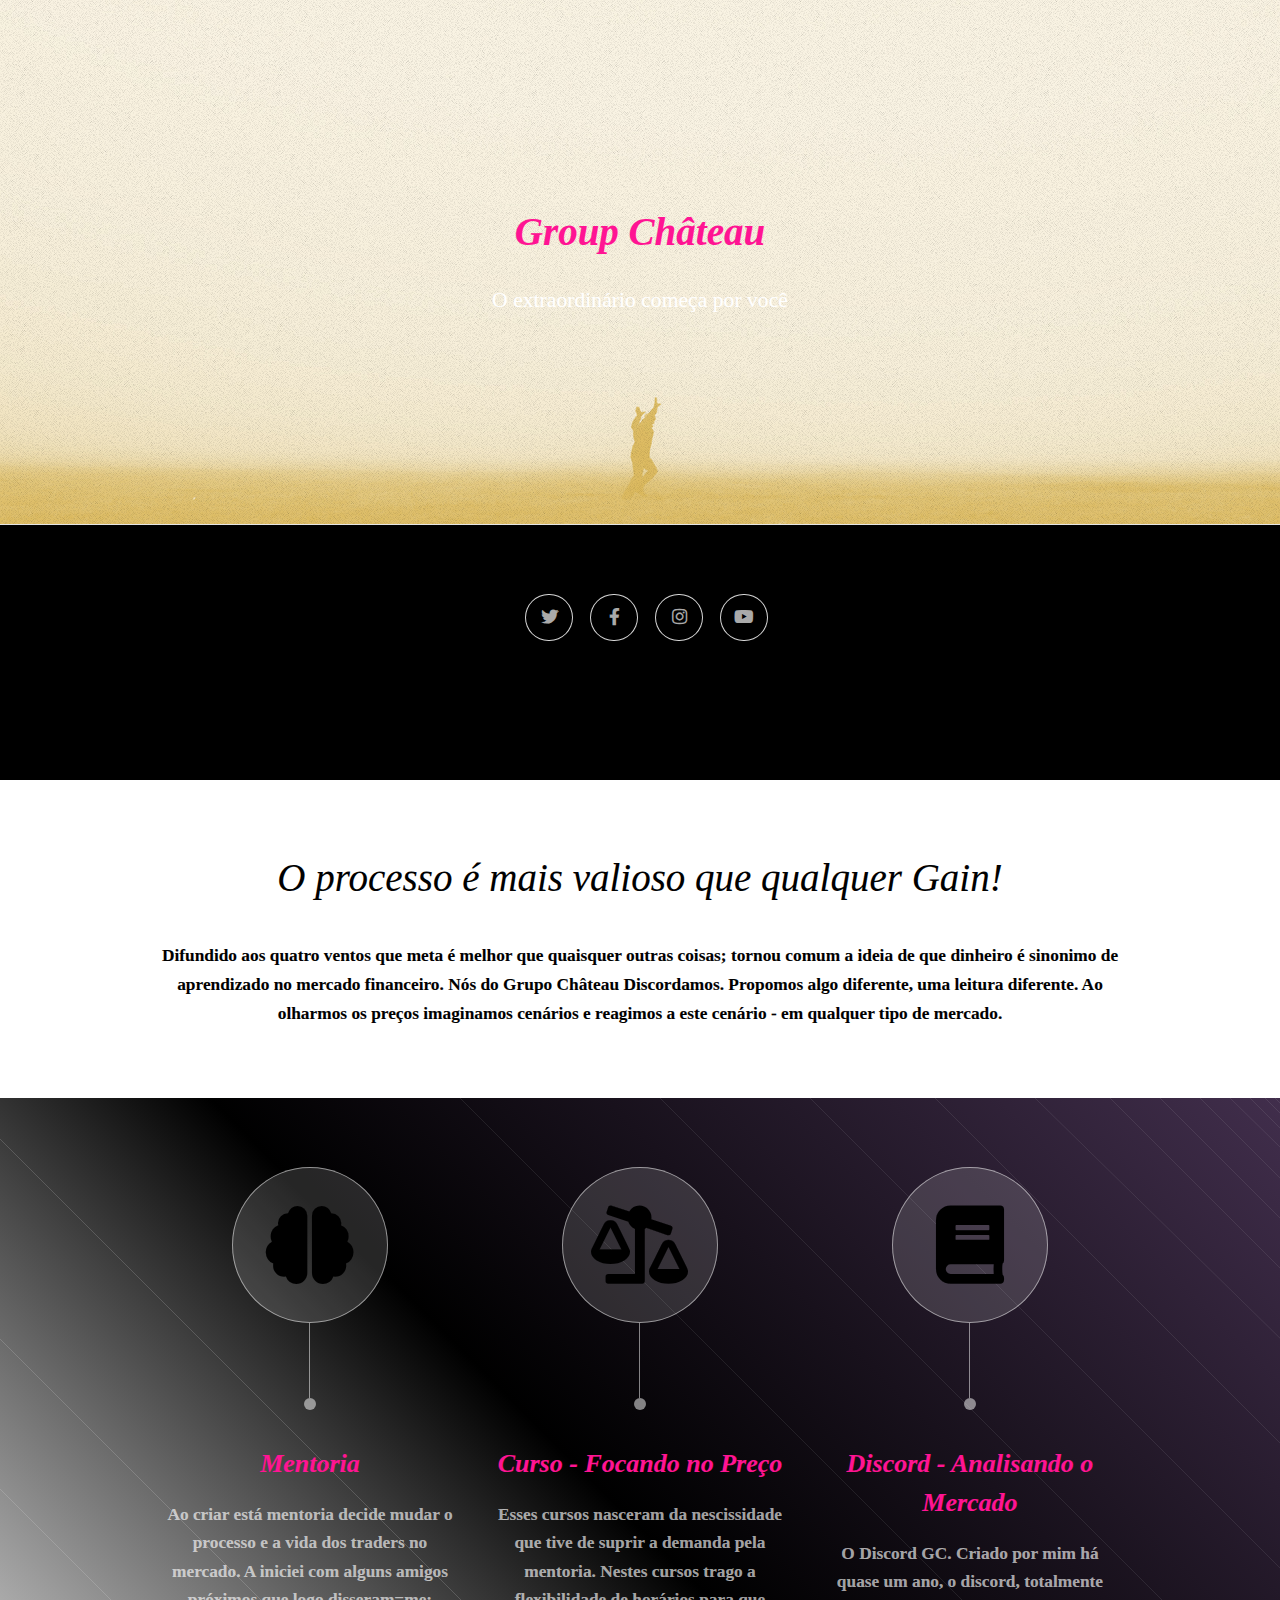
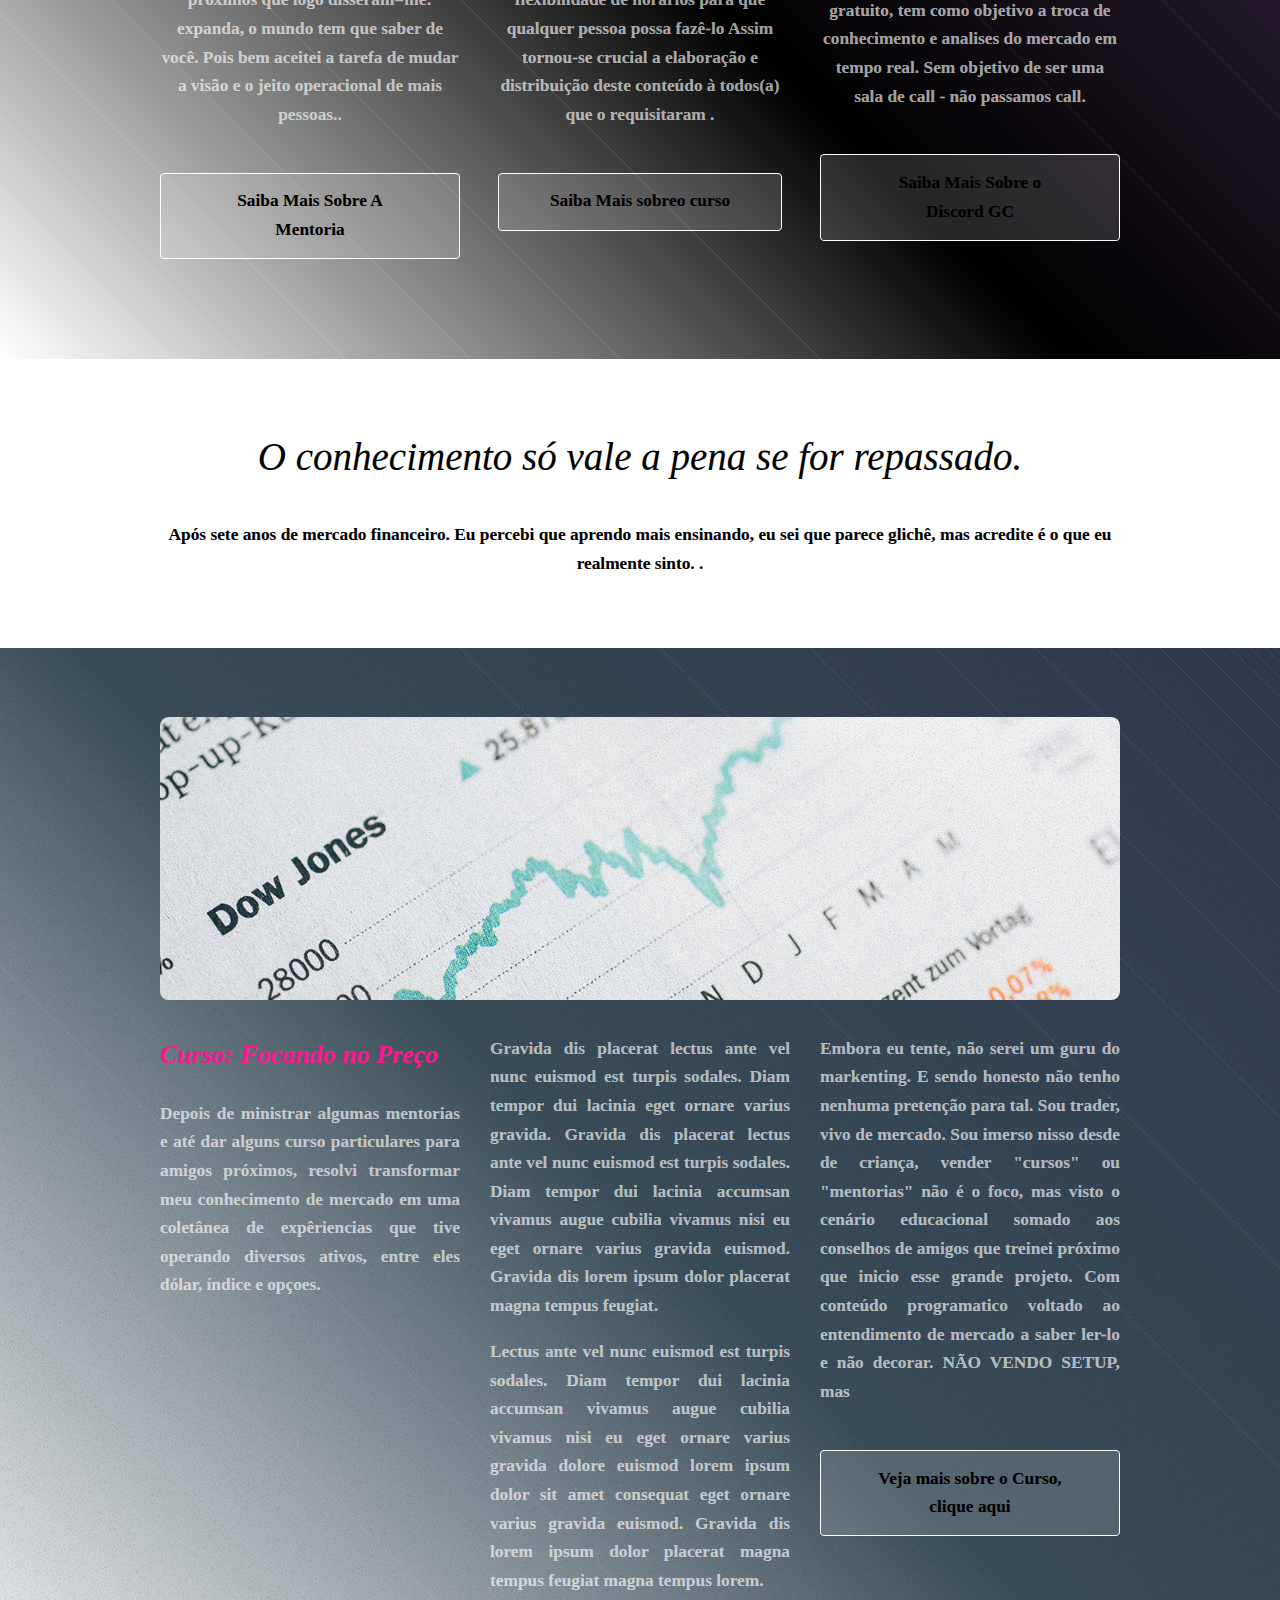
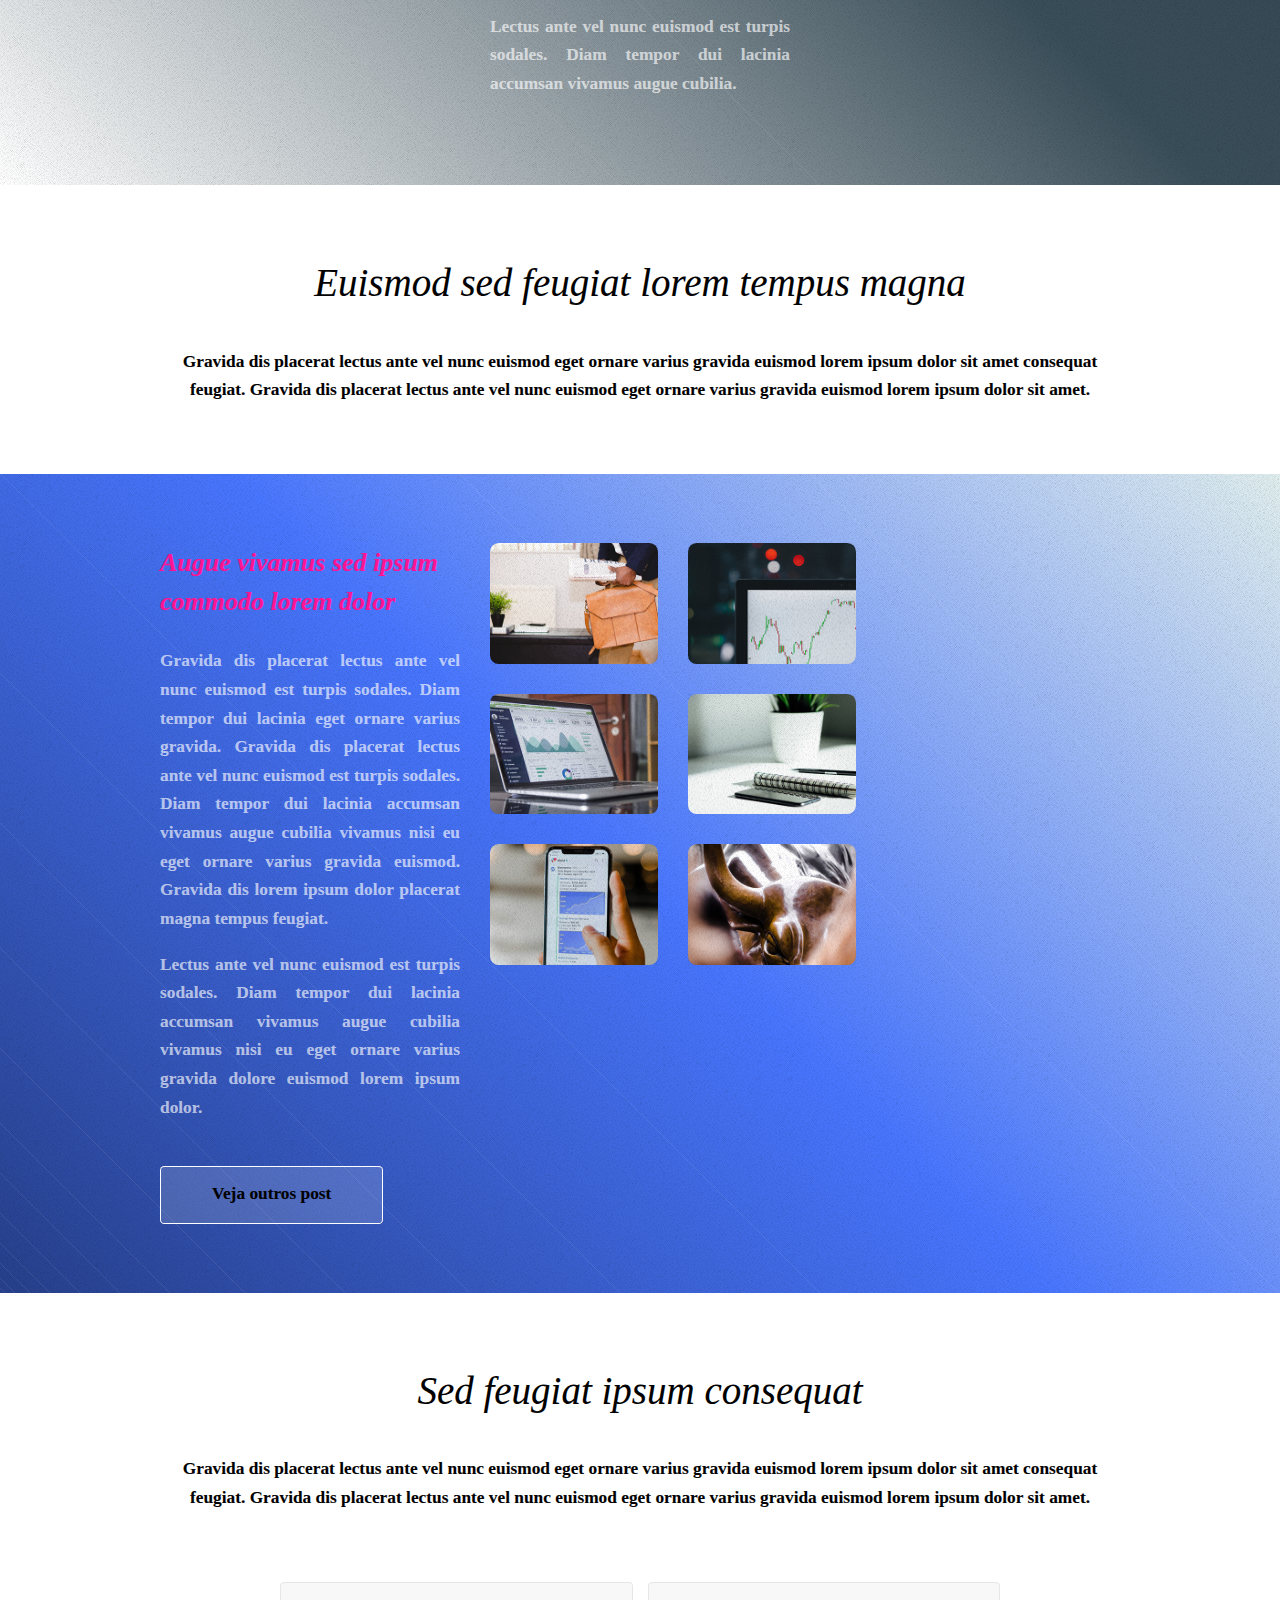
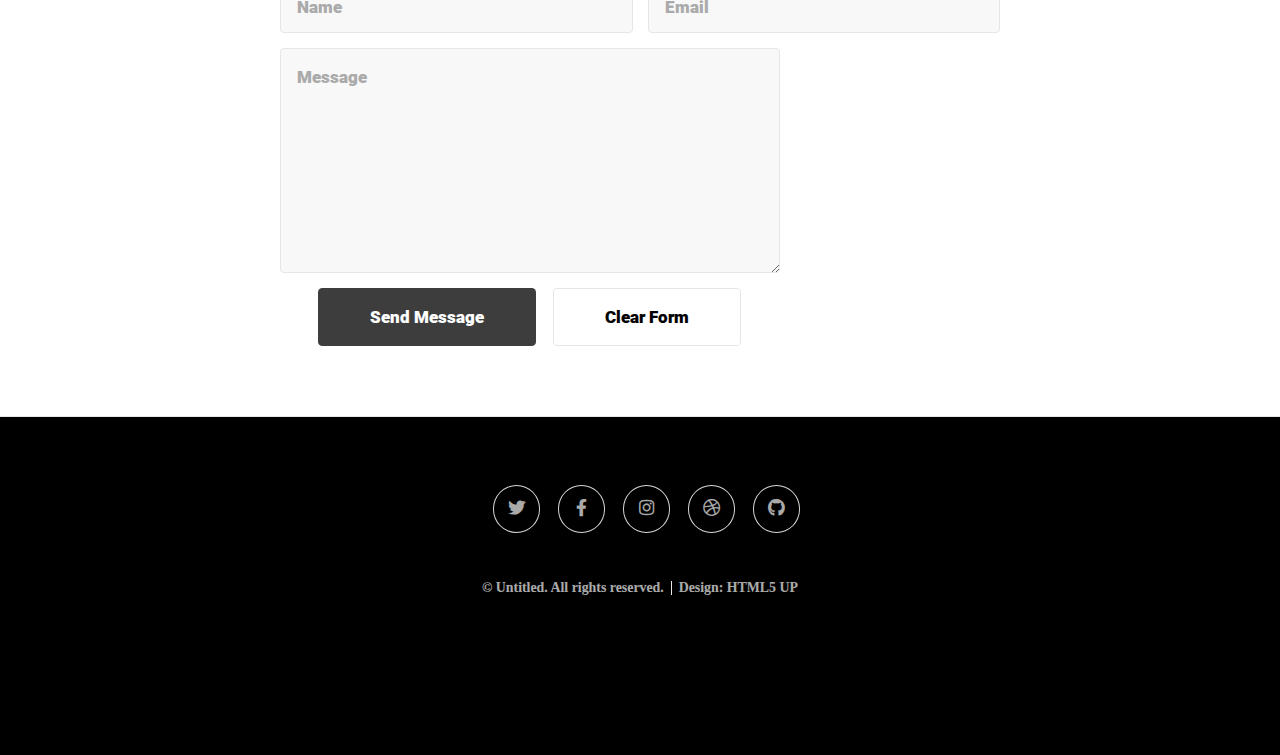
==== commit cf8f0a7b: "att temporarias" ====
--- a/index.html
+++ b/index.html
@@ -114,17 +114,9 @@
 						<span class="image featured"><img src="images/pic07.jpg" alt="" /></span>
 						<div class="row">
 							<div class="col-4 col-12-narrow">
-								<h3>Diam vivamus turpis lorem sodales lectus ornare</h3>
-								<p>Gravida dis placerat lectus ante vel nunc euismod est turpis sodales. Diam
-								tempor dui lacinia eget ornare varius gravida. Gravida dis placerat lectus ante
-								vel nunc euismod est turpis sodales. Diam tempor dui lacinia accumsan vivamus
-								augue cubilia vivamus nisi eu eget ornare varius gravida euismod.  Gravida dis
-								lorem ipsum dolor placerat magna tempus feugiat.</p>
-								<p>Lectus ante vel nunc euismod est turpis sodales. Diam tempor dui lacinia
-								accumsan vivamus augue cubilia vivamus nisi eu eget ornare varius gravida dolore
-								euismod lorem ipsum dolor sit amet consequat. vivamus nisi eu eget ornare varius
-								gravida dolore euismod lorem ipsum dolor sit amet consequat. vivamus nisi eu
-								eget ornare et magna.</p>
+								<h3>Curso: Focando no Preço</h3>
+								<p>Depois de ministrar algumas mentorias e até dar alguns curso particulares para amigos próximos, resolvi transformar meu conhecimento de mercado em uma coletânea de expêriencias que tive operando diversos ativos, entre eles dólar, índice e opçoes.
+								</p>
 							</div>
 							<div class="col-4 col-12-narrow">
 								<p>Gravida dis placerat lectus ante vel nunc euismod est turpis sodales. Diam
@@ -140,15 +132,8 @@
 								accumsan vivamus augue cubilia.</p>
 							</div>
 							<div class="col-4 col-12-narrow">
-								<p>Placerat lectus ante vel nunc euismod est turpis sodales. Diam tempor dui
-								lacinia eget ornare varius gravida. Gravida dis placerat lectus ante vel nunc
-								euismod est turpis sodales. Diam tempor dui lacinia accumsan vivamus augue
-								cubilia vivamus nisi eu eget ornare varius gravida euismod.  Gravida dis
-								lorem ipsum dolor placerat magna tempus feugiat. Lectus ante vel nunc euismod
-								est turpis sodales. Diam tempor dui lacinia dolore.</p>
-								<p>Accumsan vivamus augue cubilia vivamus nisi eu eget ornare varius gravida
-								dolore euismod lorem ipsum dolor sit amet conseismod lorem ipsum dolor sit amet
-								consequat lorem ipsum consequat feugiat sed tempus euismod feugiat veroeros.</p>
+								<p>Embora eu tente, não serei um guru do markenting. E sendo honesto não tenho nenhuma pretenção para tal. Sou trader, vivo de mercado. Sou imerso nisso desde de criança, vender "cursos" ou "mentorias" não é o foco, mas visto o cenário educacional somado aos conselhos de amigos que treinei próximo que inicio esse grande projeto.
+								Com conteúdo programatico voltado ao entendimento de mercado  a saber ler-lo e não decorar. NÃO VENDO SETUP, mas </p>
 								<footer>
 									<a href="pagevenda.html" class="button scrolly">Veja mais sobre o Curso, clique aqui</a>
 								</footer>
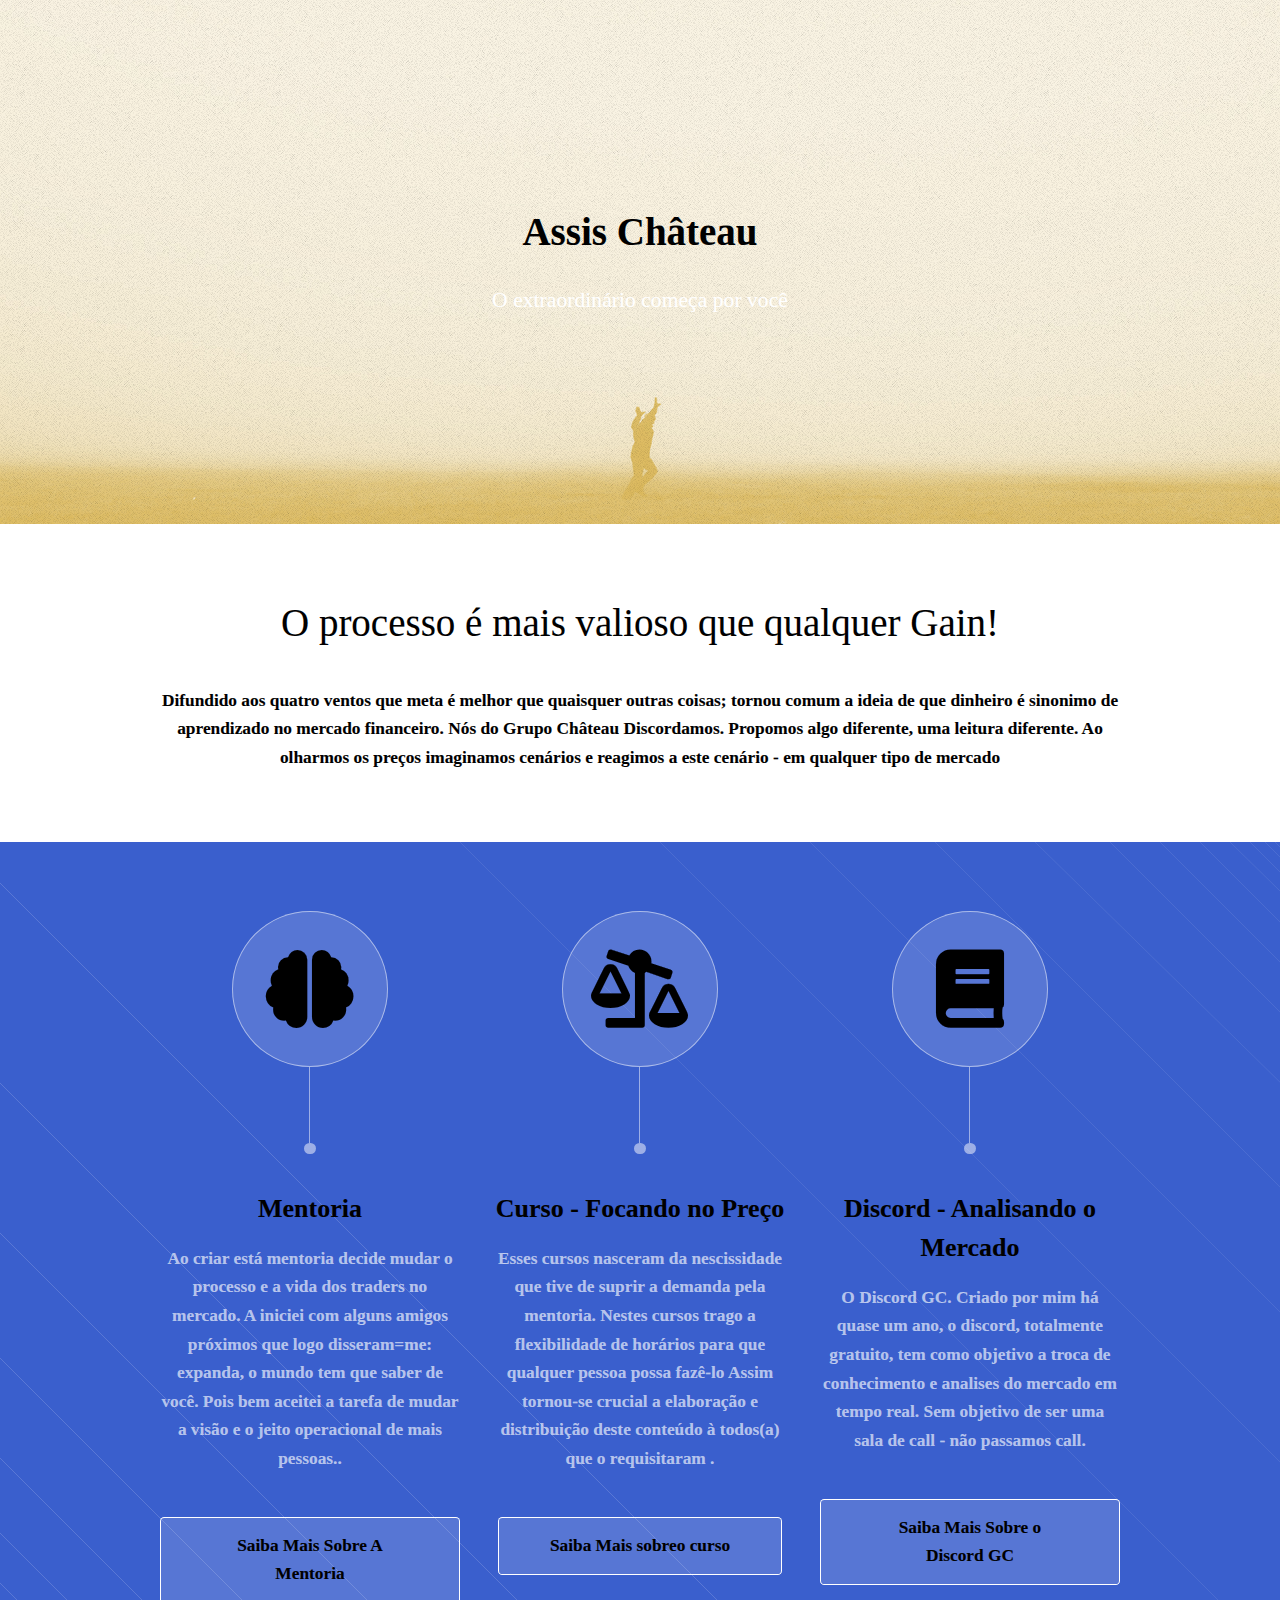
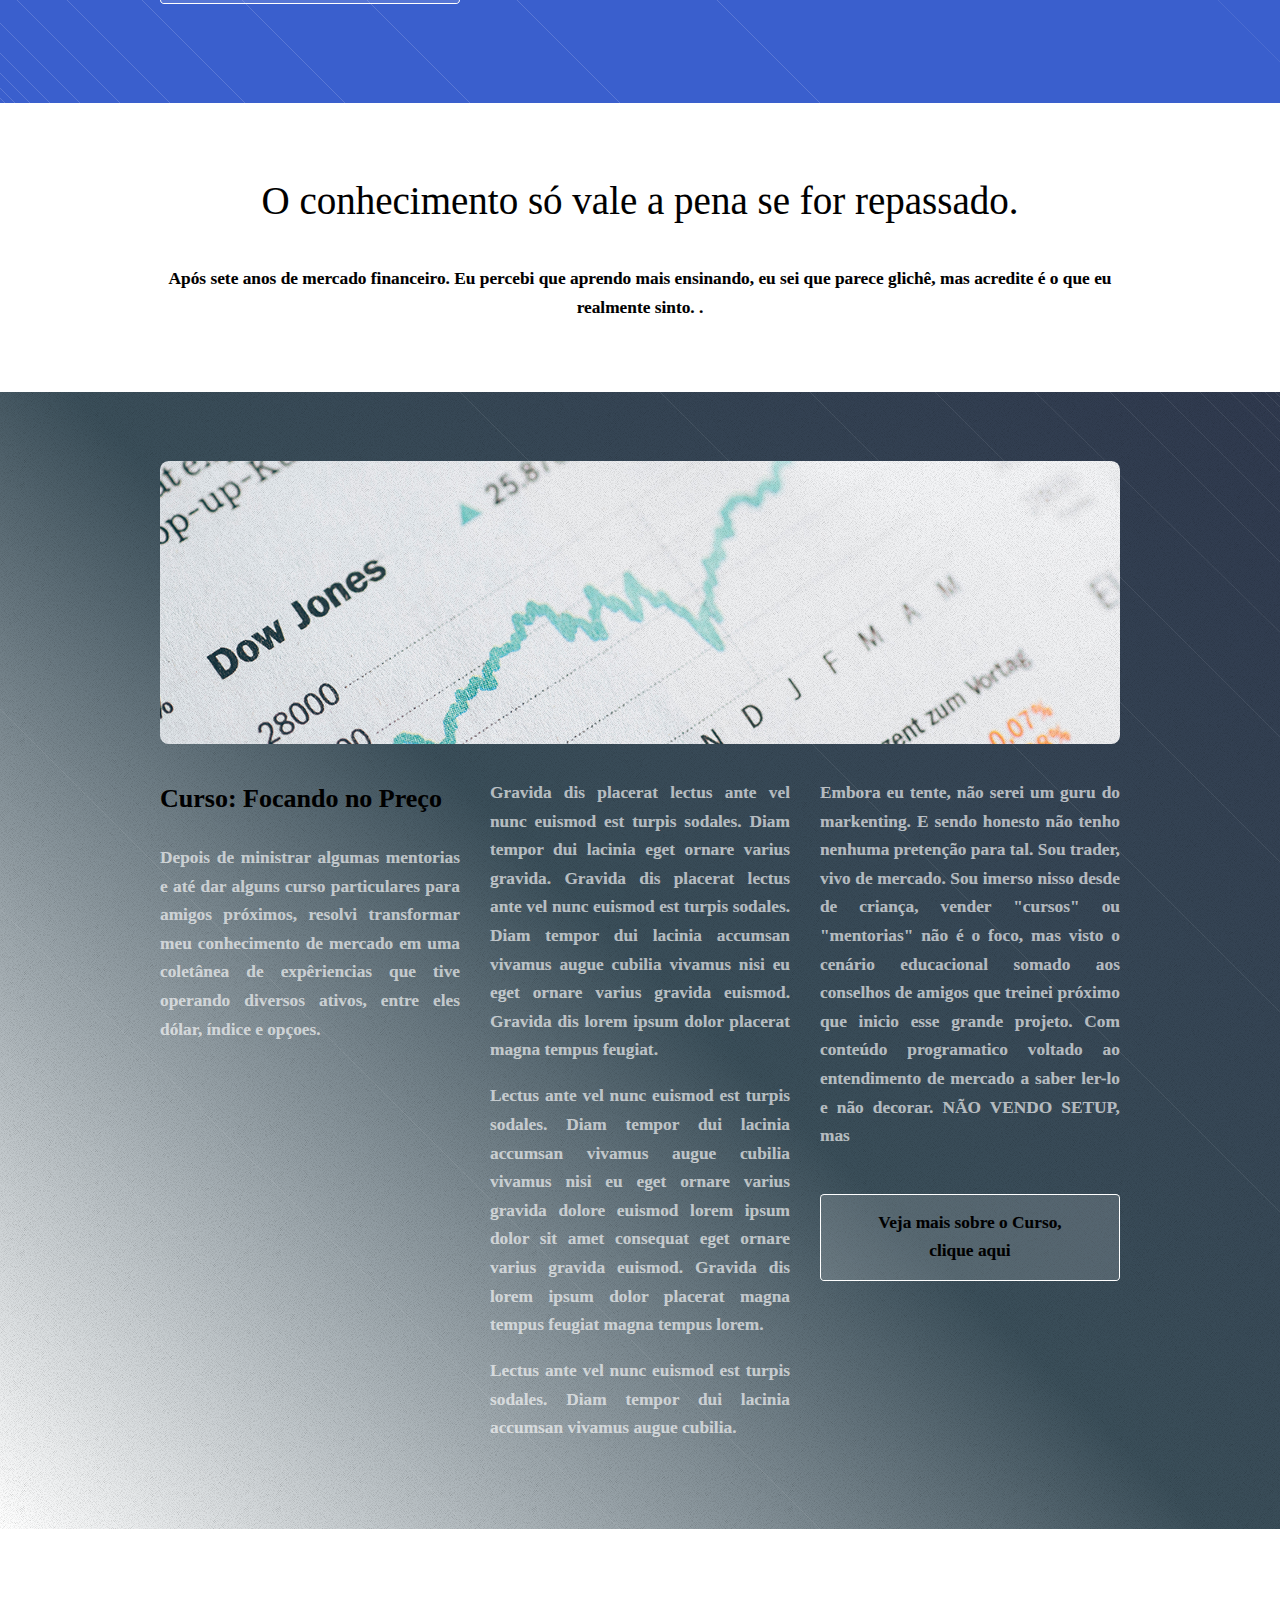
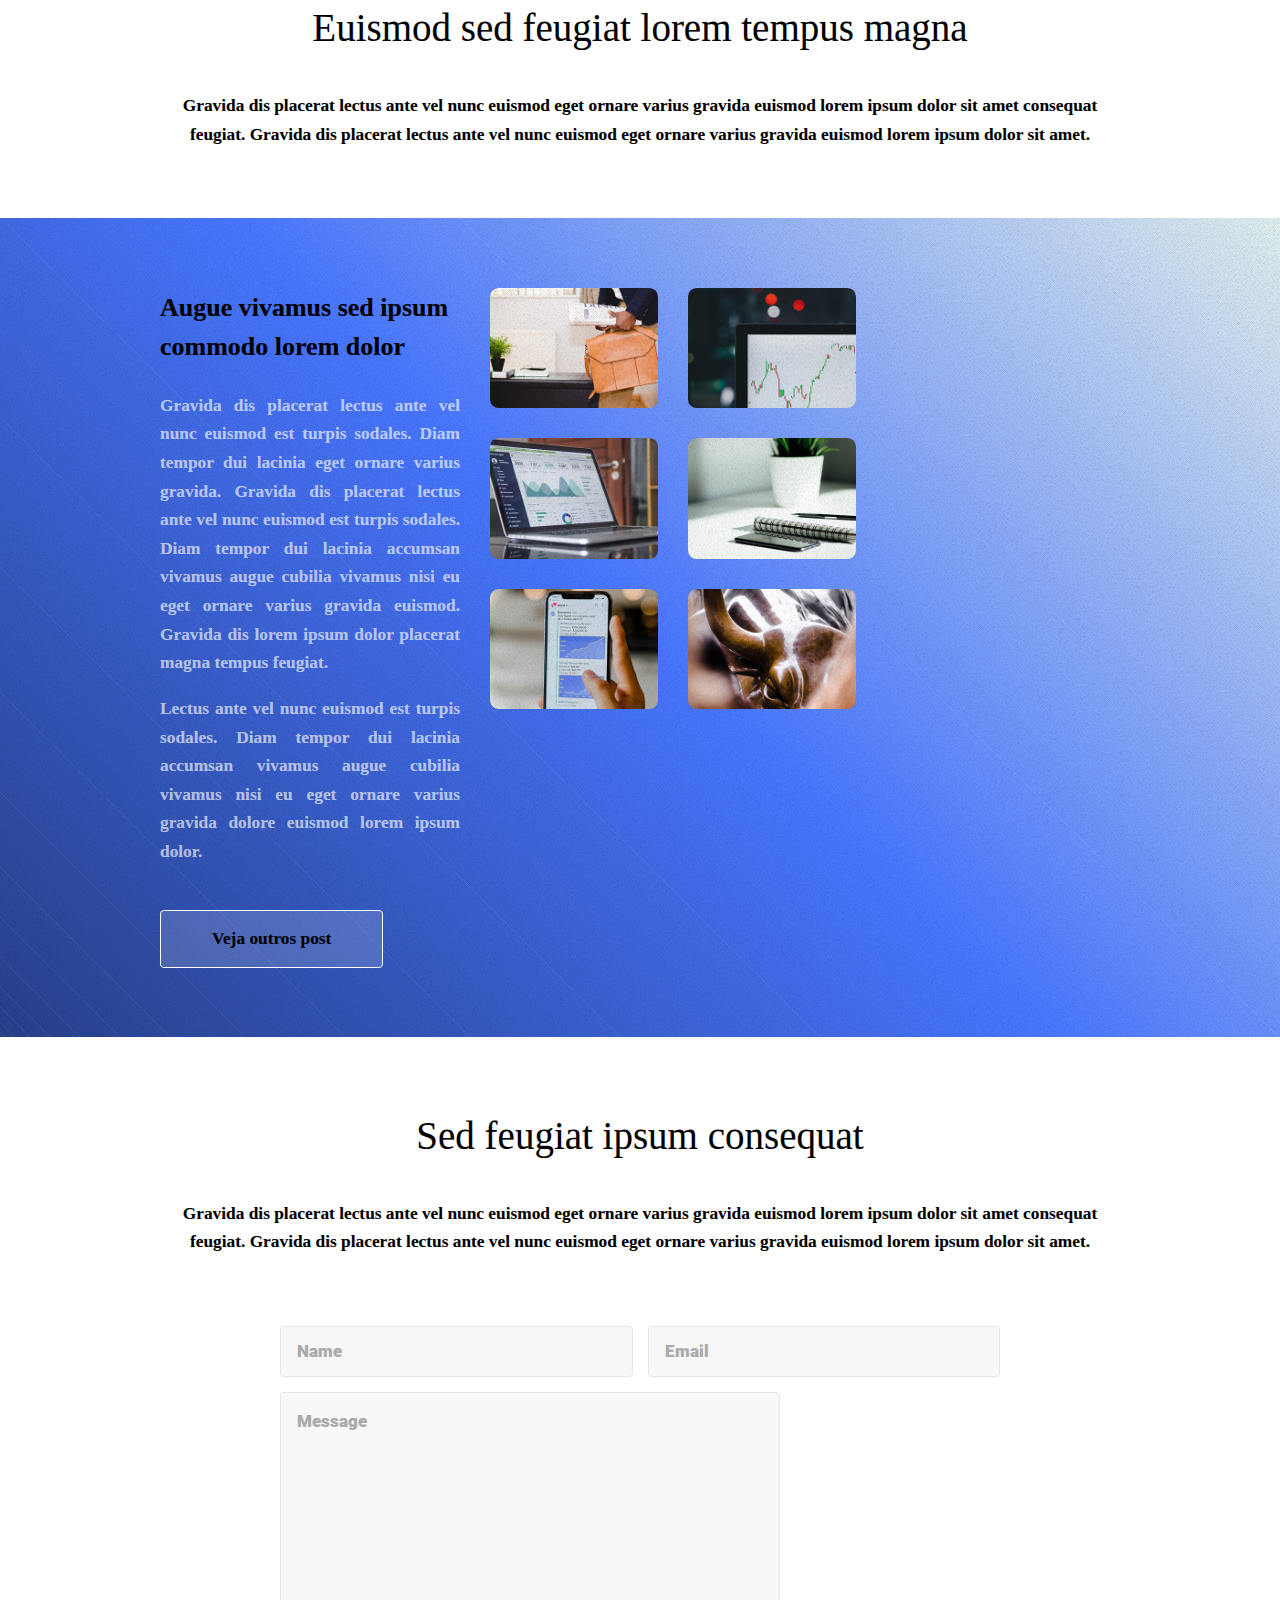
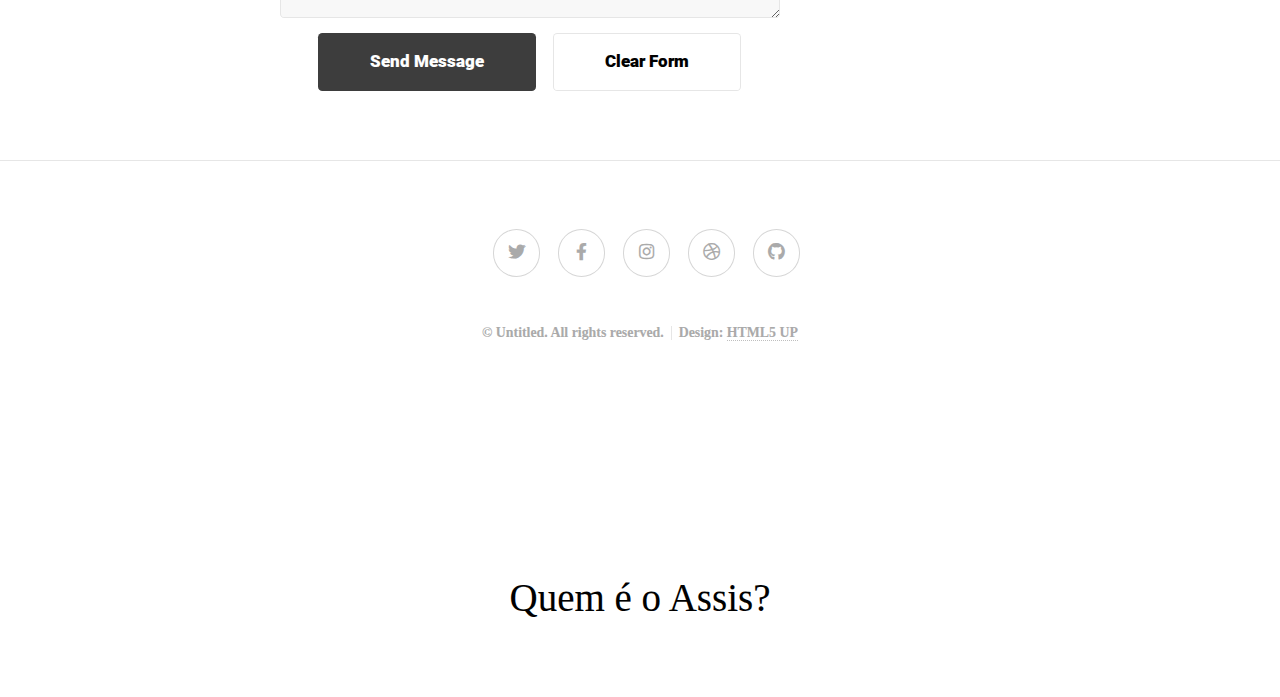
==== commit 8a339401: "news fonts" ====
--- a/index.html
+++ b/index.html
@@ -2,7 +2,7 @@
 
 <html>
 	<head>
-		<title>Château Group</title>
+		<title>Assis Château</title>
 		<meta charset="utf-8" />
 		<meta name="viewport" content="width=device-width, initial-scale=1, user-scalable=no" />
 		<link rel="stylesheet" href="assets/css/main.css" />
@@ -12,23 +12,12 @@
 		<!-- Header -->
 			<section id="header" class="dark">
 				<header>
-					<h1>Group Château</h1>
+					<h1>Assis Château</h1>
 					<p>O extraordinário começa por você <a href="http://html5up.net"></a></p>
 				</header>
 				
 			</section>
-			<!-- Footer -->
-			<section id="footer">
-				<ul class="icons">
-					<li><a href="https://www.instagram.com/assischateau/" class="icon brands fa-twitter"><span class="label">Twitter</span></a></li>
-					<li><a href="#" class="icon brands fa-facebook-f"><span class="label">Facebook</span></a></li>
-					<li><a href="https://www.instagram.com/assischateau/" class="icon brands fa-instagram"><span class="label">Instagram</span></a></li>
-					
-
-					<li><a href="https://www.youtube.com/channel/UCxlmxeY55tM1p6VCXDRnGxg?view_as=subscriber" class="icon brands fa-youtube"><span class="label">GitHub</span></a></li>
-				</ul>
-				
-			</section>
+			
 
 		<!-- First -->
 			<section id="first" class="main">
@@ -36,7 +25,7 @@
 					<div class="container">
 						<h2>O processo é mais valioso que qualquer Gain!</h2>
 						<p>Difundido aos quatro ventos que meta é melhor que quaisquer outras coisas; tornou comum a ideia de que dinheiro é sinonimo de aprendizado no mercado financeiro. Nós do Grupo Château Discordamos.
-						Propomos algo diferente, uma leitura diferente. Ao olharmos os preços imaginamos cenários e reagimos a este cenário - em qualquer tipo de mercado. 
+						Propomos algo diferente, uma leitura diferente. Ao olharmos os preços imaginamos cenários e reagimos a este cenário - em qualquer tipo de mercado 
 						</p>
 					</div>
 				</header>
@@ -393,6 +382,11 @@
 					</ul>
 				</div>
 			</section>
+			<section id="third" class="main">
+				<header>
+					<h2>Quem é o Assis?</h2>
+
+				</header>
 
 		<!-- Scripts -->
 			<script src="assets/js/jquery.min.js"></script>
--- a/assets/css/main.css
+++ b/assets/css/main.css
@@ -22,7 +22,7 @@
 	padding: 0;
 	border: 0;
 	font-size: 100%;
-	font-weight: 600;
+	font-weight: 900;
 	vertical-align: baseline;}
 
 article, aside, details, figcaption, figure,
@@ -87,7 +87,7 @@
 	}
 
 	body {
-		background: #000000;                     /* aqui está o corpo com cores de fundo  e font para todos o site */
+		background: #fff;                     /* aqui está o corpo com cores de fundo  e font para todos o site */
 		font-weight: 100;
 		font-weight: 100;
 		font-size: 17pt;
@@ -124,7 +124,7 @@
 	h1, h2, h3, h4, h5, h6 {
 		color: #000000;
 		margin: 0 0 1em 0;
-		font-style: oblique;
+		font-style: 'URW Chancery L', cursive;
 		line-height: 1.5em;
 	}
 
@@ -134,7 +134,7 @@
 	}
 
 	.dark h1, .dark h2, .dark h3, .dark h4, .dark h5, .dark h6 {
-		color: #FF1493;   /* aqui são as cores dos titulos juntos com o group chateau */
+		color: #000000;   /* aqui são as cores dos titulos juntos com o group chateau */
 	}
 
 	strong, b {
@@ -148,7 +148,7 @@
 	}
 
 	em, i {
-		font-style: italic;
+		font-style: inherit;
 	}
 
 	a {
@@ -2249,7 +2249,7 @@
 			}
 
 			.main > .content.style1 {
-				background: url("images/bgtr.svg") top right no-repeat, url("images/bgbl.svg") bottom left no-repeat, url("images/bgbl.svg") bottom left no-repeat, url("images/bg01.png"), linear-gradient(45deg, #fff, #000, #412e4c);
+				background: url("images/bgtr.svg") top right no-repeat, url("images/bgbl.svg") bottom left no-repeat, url("images/bgbl.svg") bottom left no-repeat, url("images/bg01.png"), linear-gradient(45deg, #3A5FCD, #3A5FCD, #3A5FCD);
 			}
 
 			.main > .content.style2 {
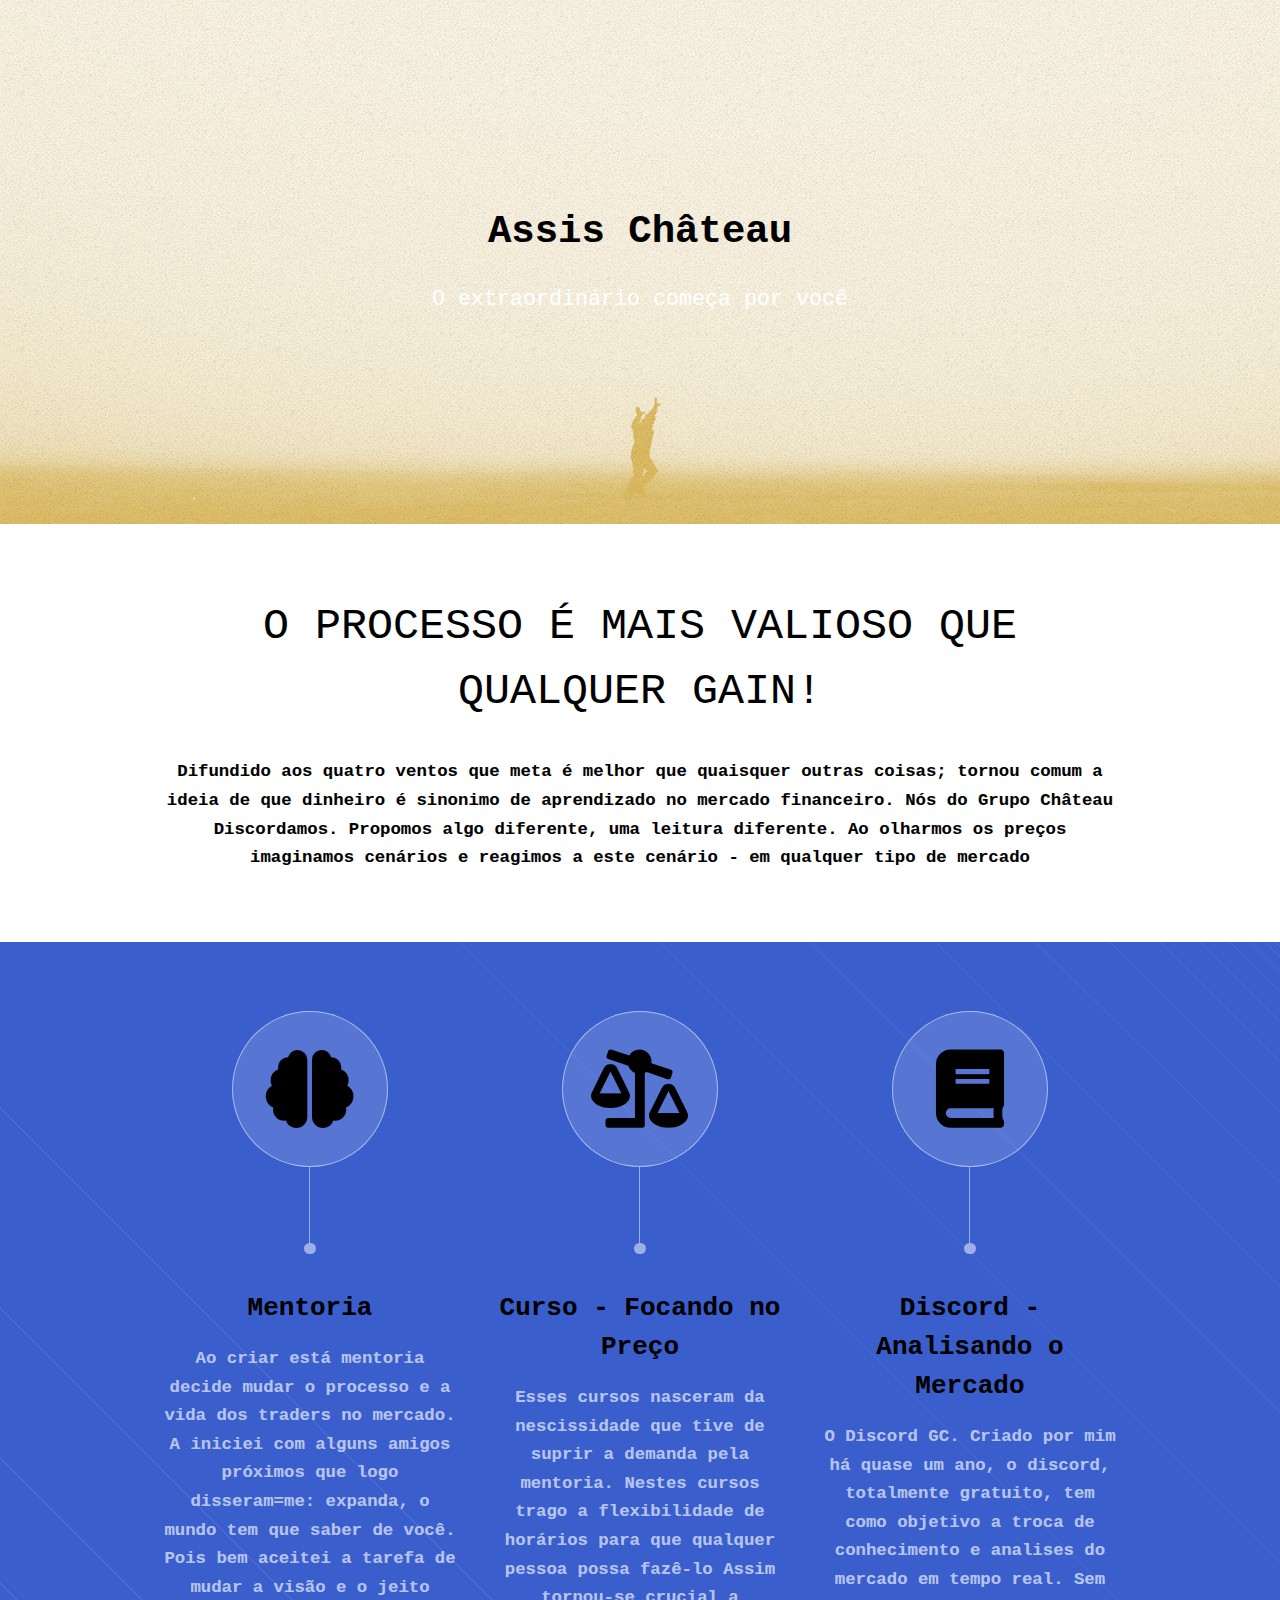
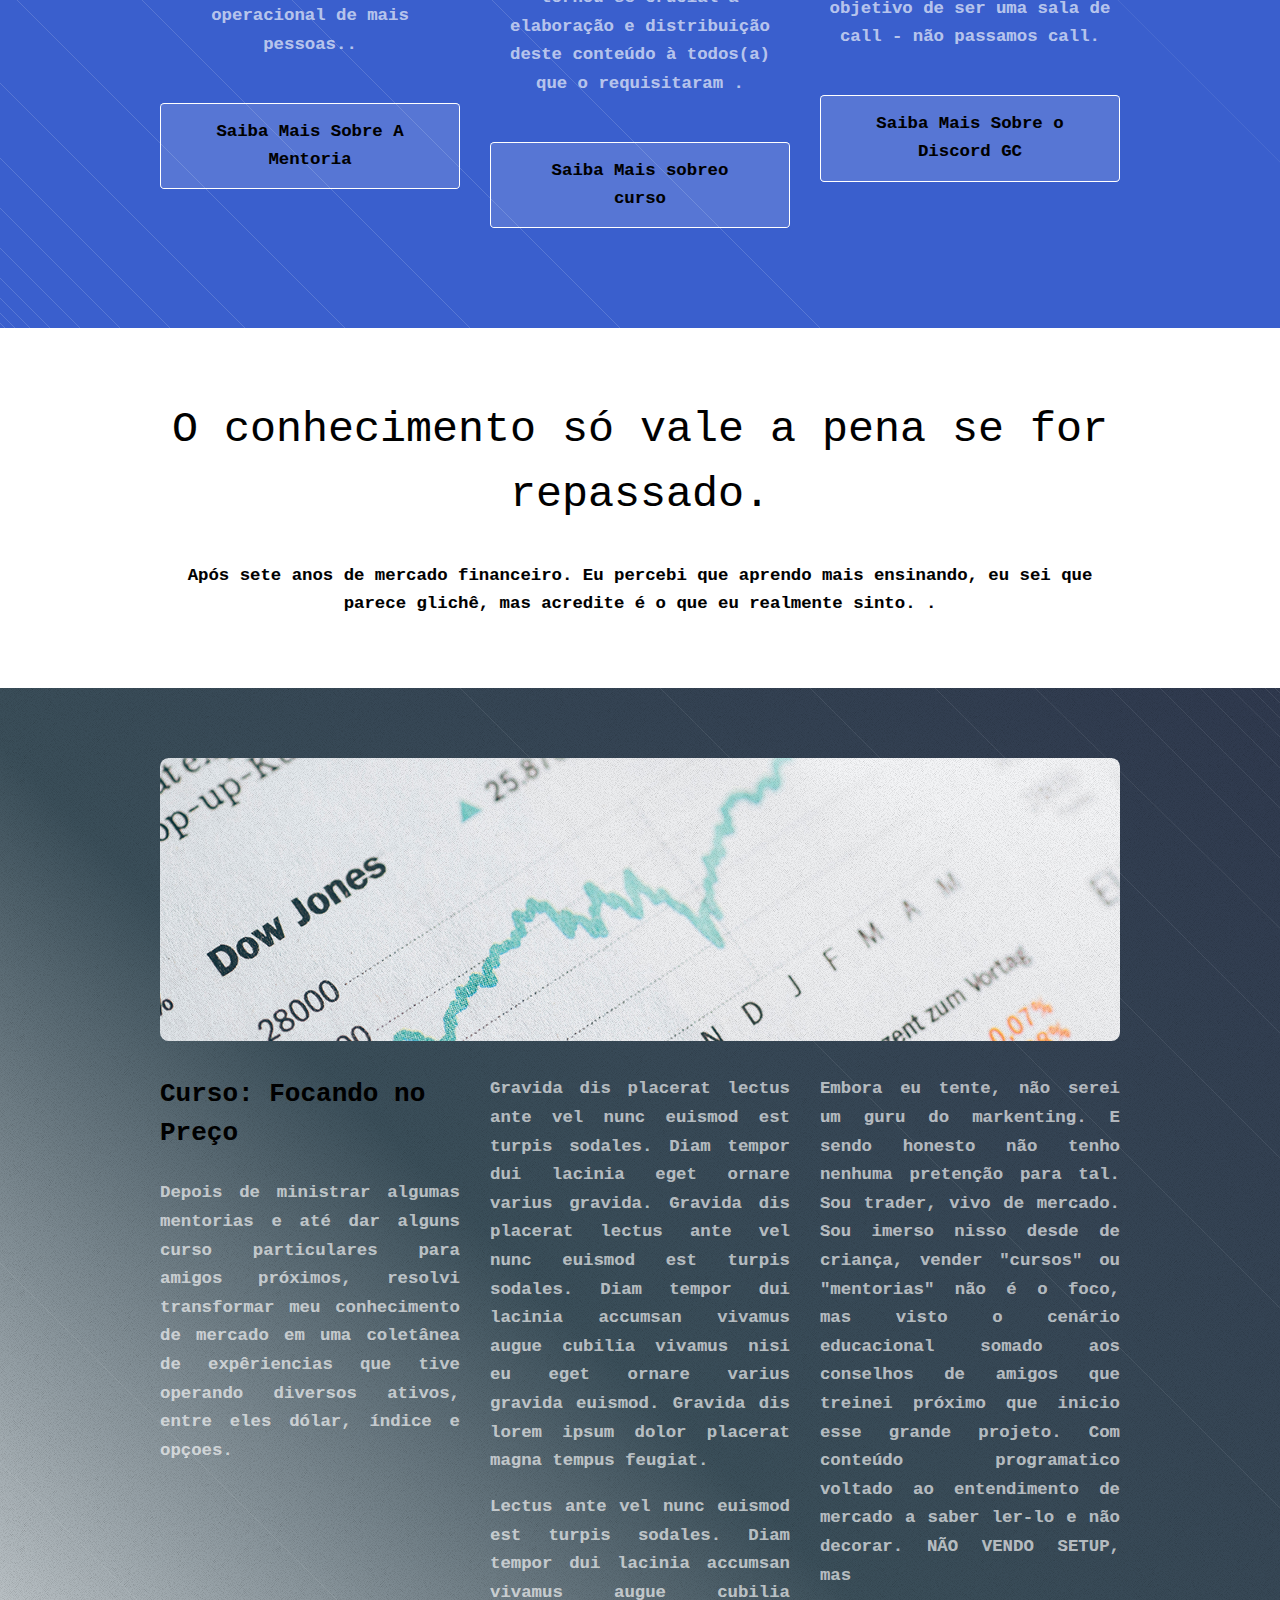
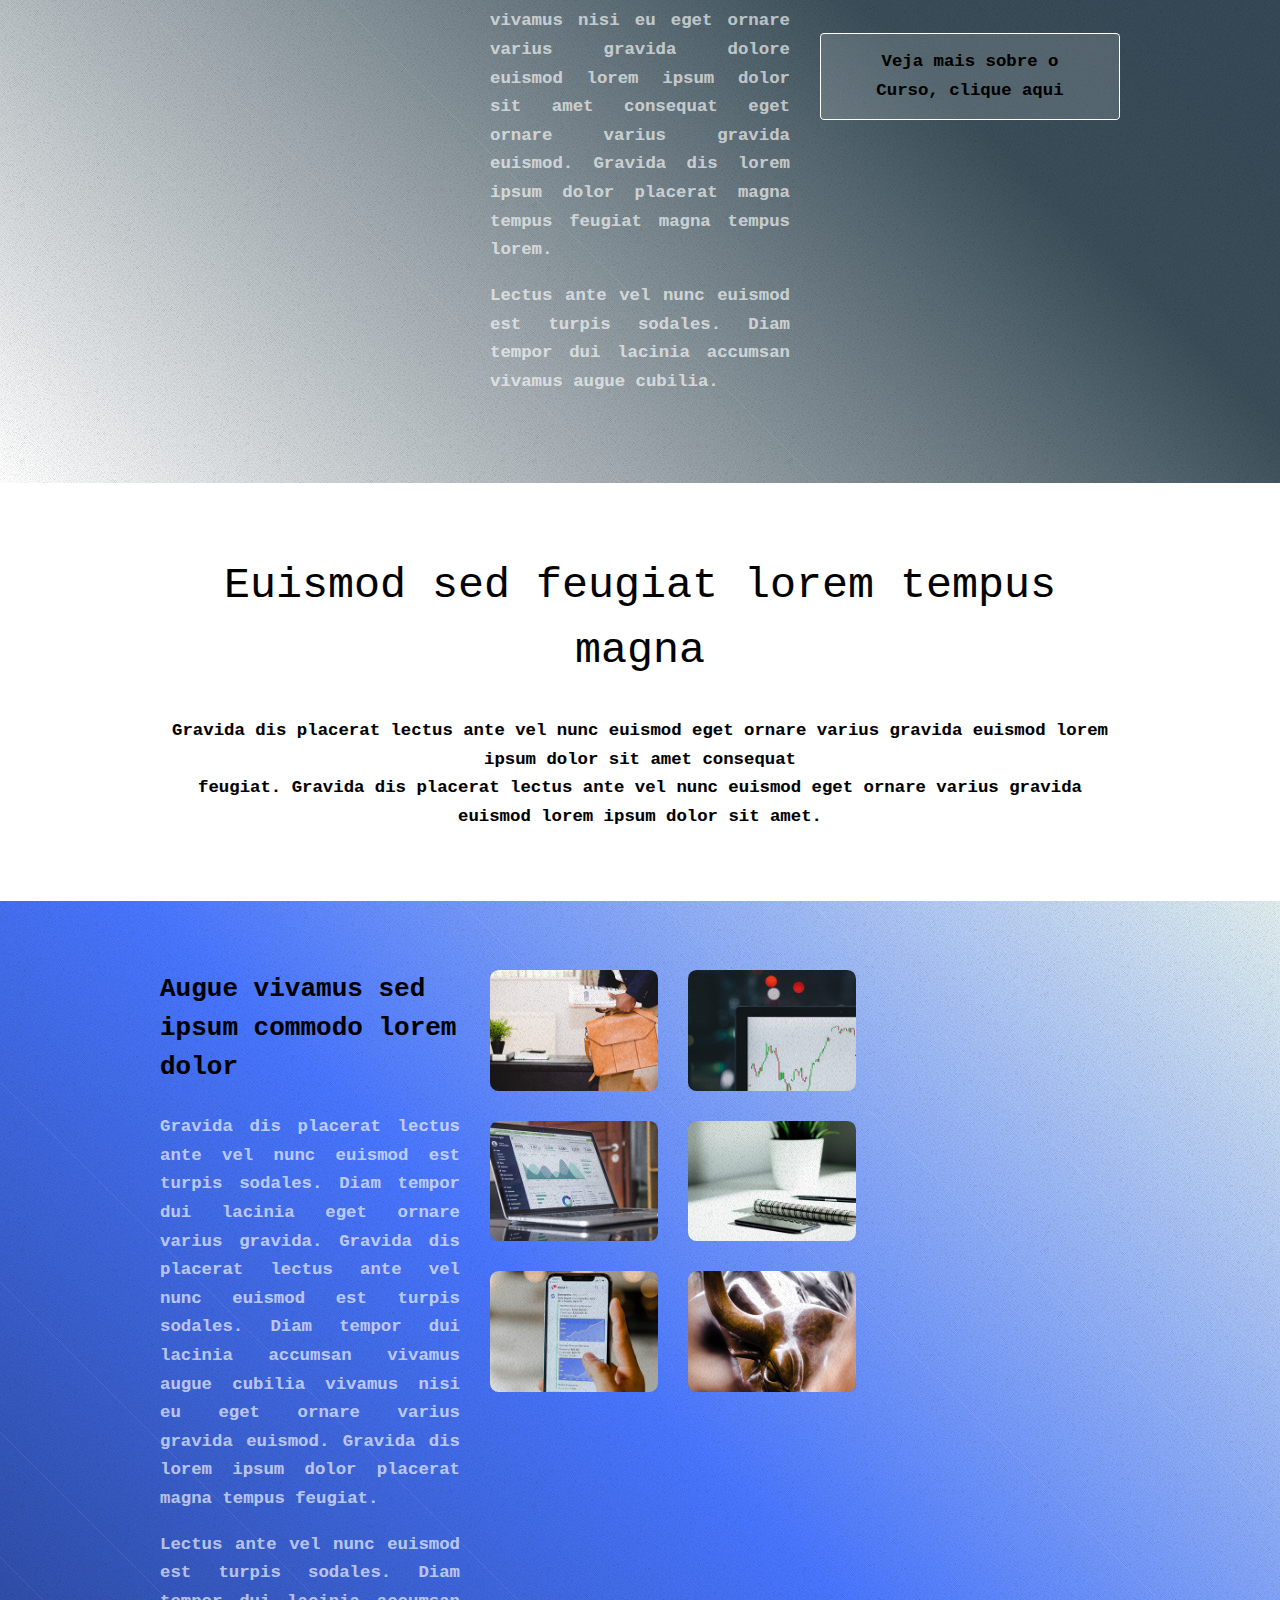
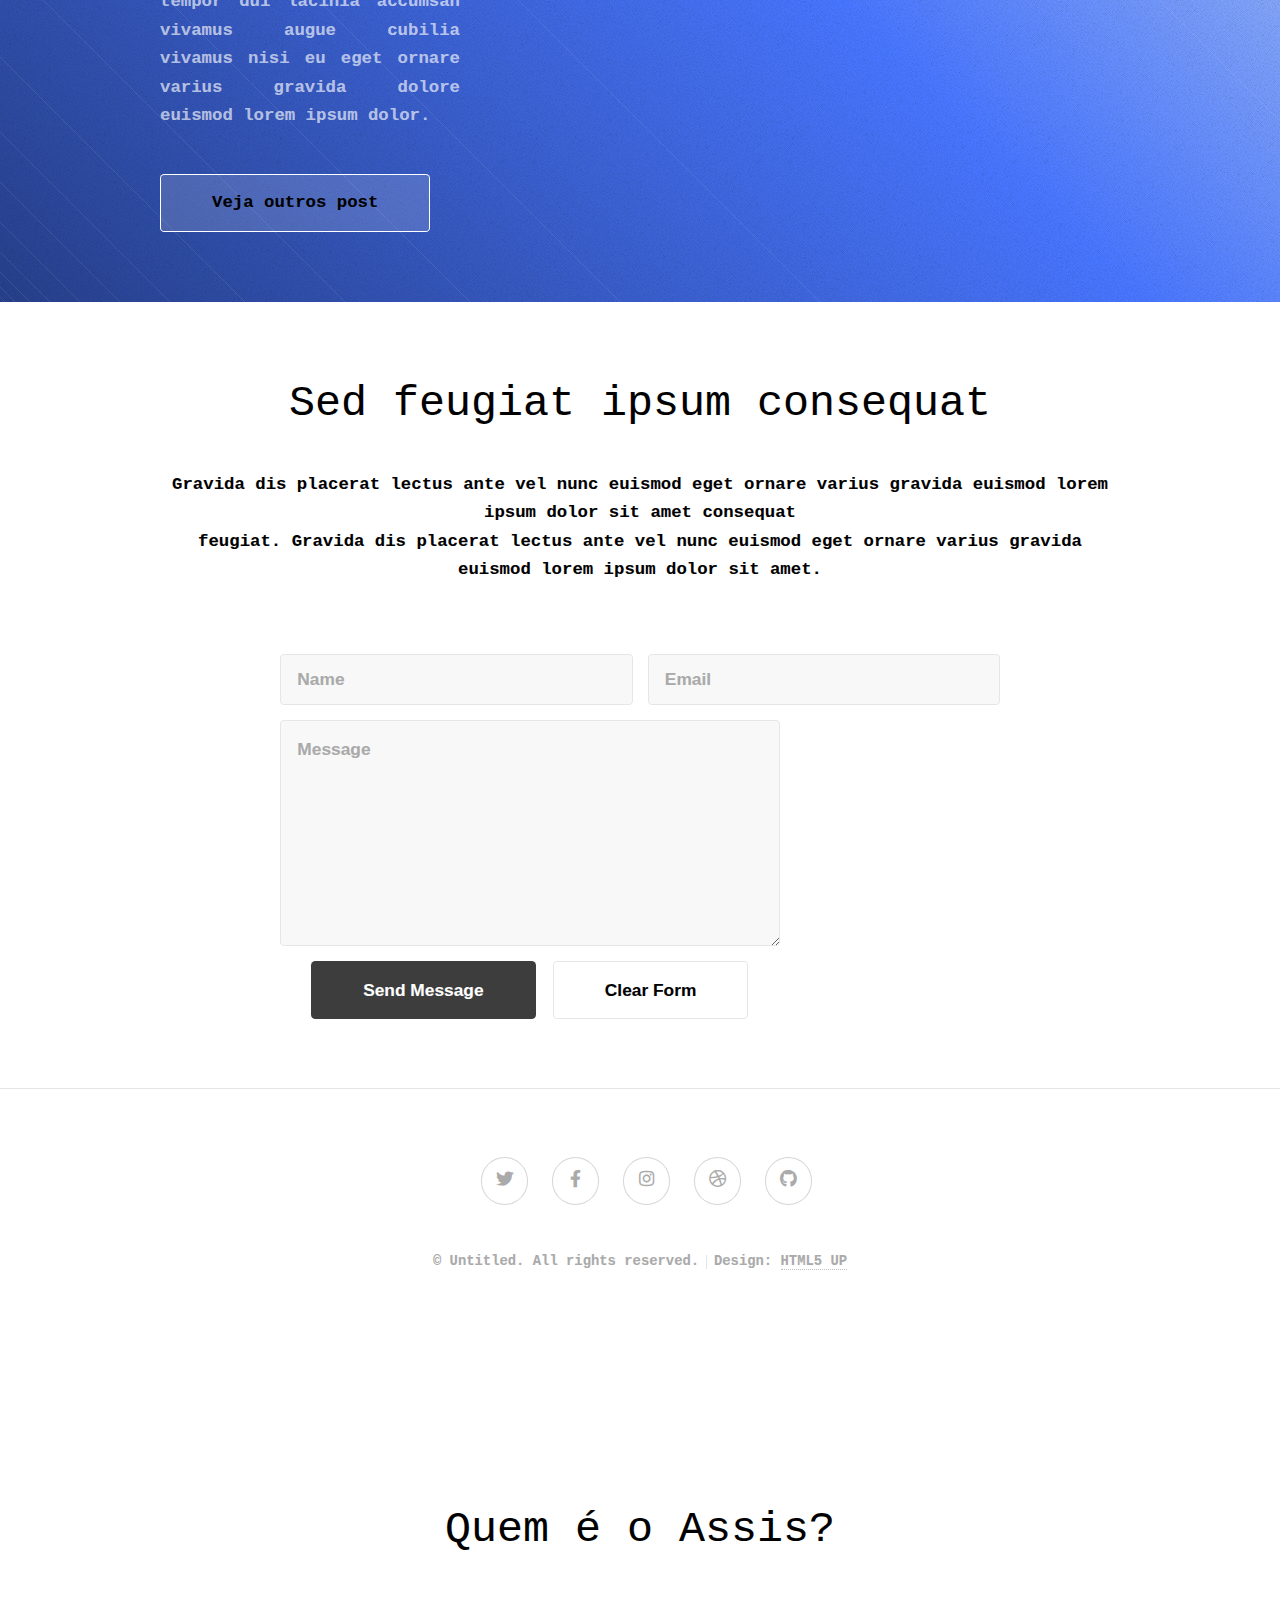
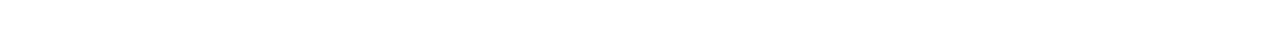
==== commit 501bcf23: "NOVA FONTE" ====
--- a/index.html
+++ b/index.html
@@ -23,7 +23,7 @@
 			<section id="first" class="main">
 				<header>
 					<div class="container">
-						<h2>O processo é mais valioso que qualquer Gain!</h2>
+						<h2>O PROCESSO É MAIS VALIOSO QUE QUALQUER GAIN!</h2>
 						<p>Difundido aos quatro ventos que meta é melhor que quaisquer outras coisas; tornou comum a ideia de que dinheiro é sinonimo de aprendizado no mercado financeiro. Nós do Grupo Château Discordamos.
 						Propomos algo diferente, uma leitura diferente. Ao olharmos os preços imaginamos cenários e reagimos a este cenário - em qualquer tipo de mercado 
 						</p>
--- a/assets/css/main.css
+++ b/assets/css/main.css
@@ -90,7 +90,8 @@
 		background: #fff;                     /* aqui está o corpo com cores de fundo  e font para todos o site */
 		font-weight: 100;
 		font-weight: 100;
-		font-size: 17pt;
+		font-size: 16pt;
+		font-family: 'Barlow Semi Condensed Light', monospace;
 		line-height: 1.75em;
 		color: #000000;   /* cor para os textos acima das caixas */
 		-webkit-text-stroke: 0.1px;
@@ -113,7 +114,7 @@
 	}
 
 	input, textarea, select {
-		font-family: 'Roboto', sans-serif;
+		font-family: 'Arial Narrow', sans-serif;
 		font-weight: 900;
 		font-size: 17pt;
 		line-height: 1.75em;
@@ -124,7 +125,7 @@
 	h1, h2, h3, h4, h5, h6 {
 		color: #000000;
 		margin: 0 0 1em 0;
-		font-style: 'URW Chancery L', cursive;
+		font-style: 'Arial Narrow', sans-serif;
 		line-height: 1.5em;
 	}
 
@@ -148,7 +149,7 @@
 	}
 
 	em, i {
-		font-style: inherit;
+		font-style: italic;
 	}
 
 	a {
@@ -199,7 +200,7 @@
 	blockquote {
 		border-left: solid 0.25em #e6e6e6;
 		padding: 1em 0 1em 2em;
-		font-style: italic;
+		font-style: 'Courier New', monospace;
 	}
 
 	.dark blockquote {
@@ -2152,7 +2153,7 @@
 			-moz-osx-font-smoothing: grayscale;
 			-webkit-font-smoothing: antialiased;
 			display: inline-block;
-			font-style: normal;
+			font-style: 'Courier New', monospace;
 			font-variant: normal;
 			text-rendering: auto;
 			line-height: 1;
@@ -2225,7 +2226,7 @@
 		}
 
 			.main > header h2 {
-				font-size: 2.25em;
+				font-size: 2.50em;
 				font-weight: 100;
 				margin-bottom: 0;
 			}
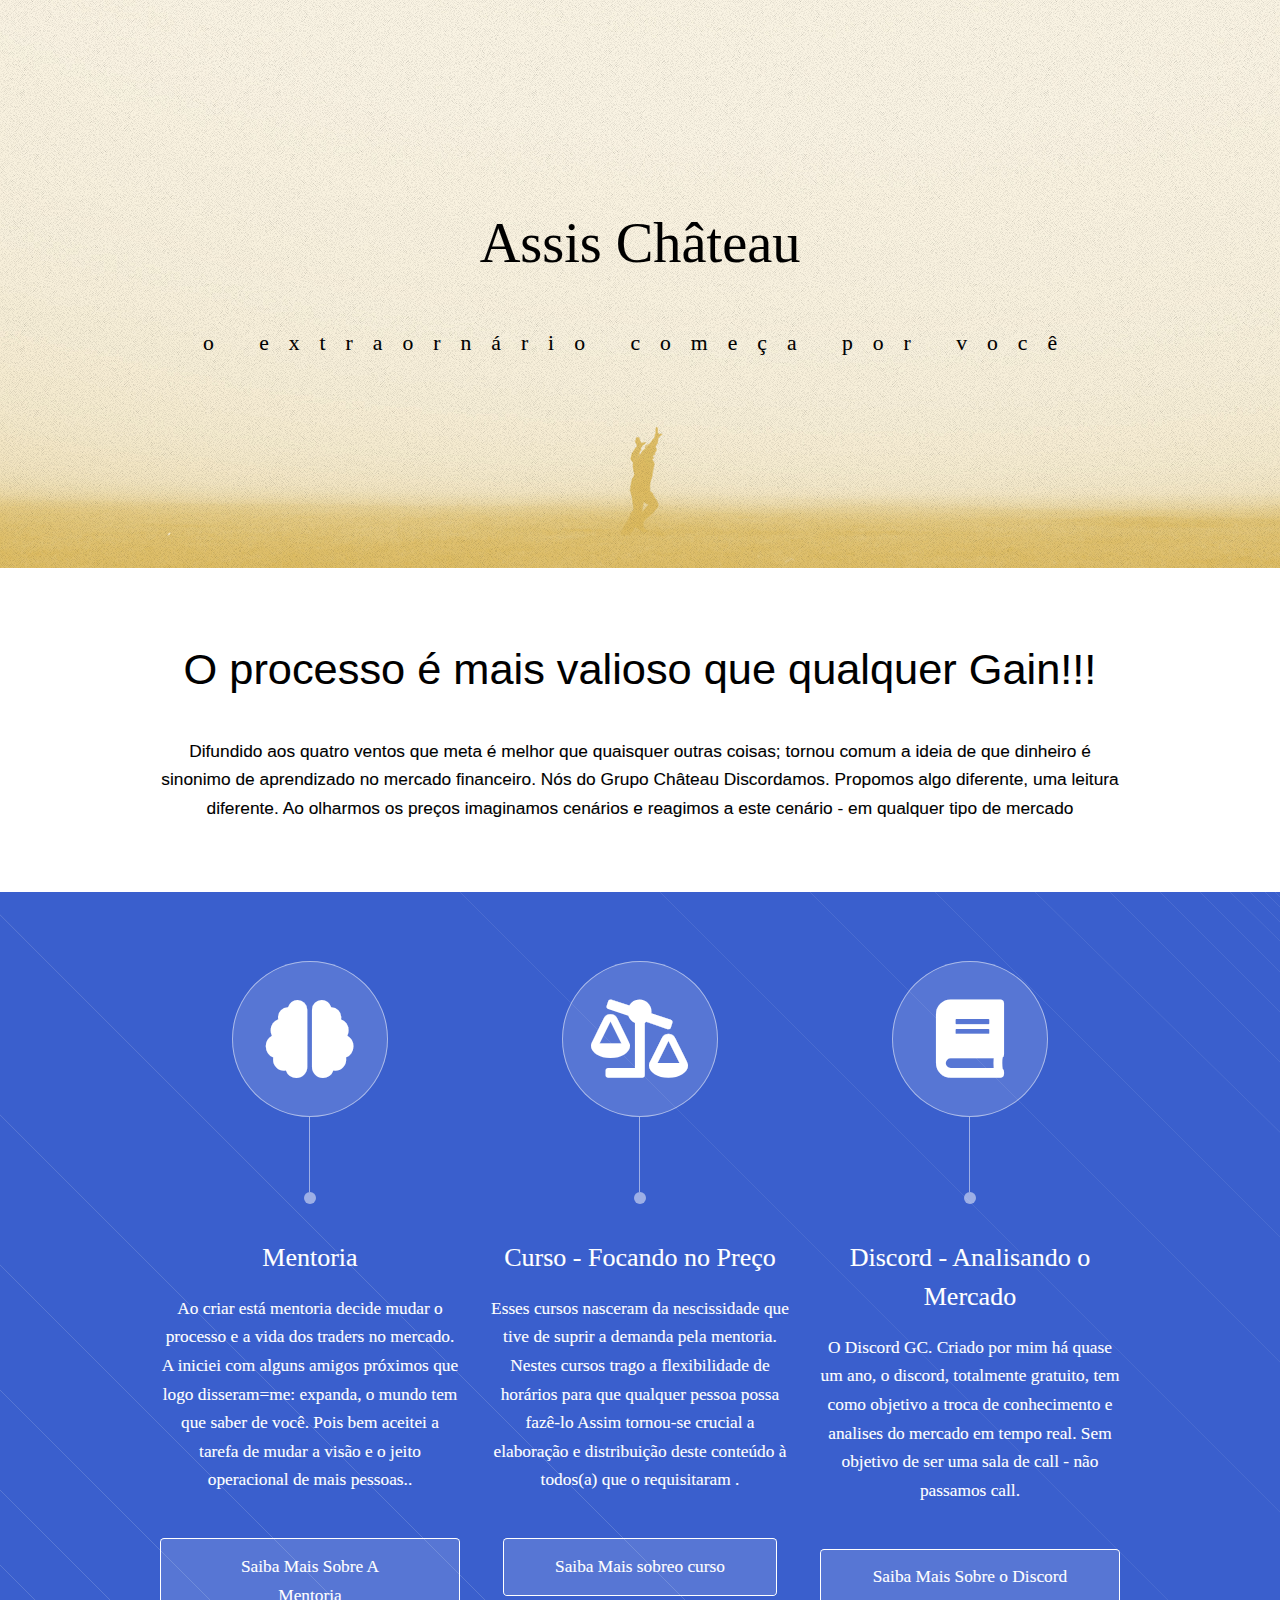
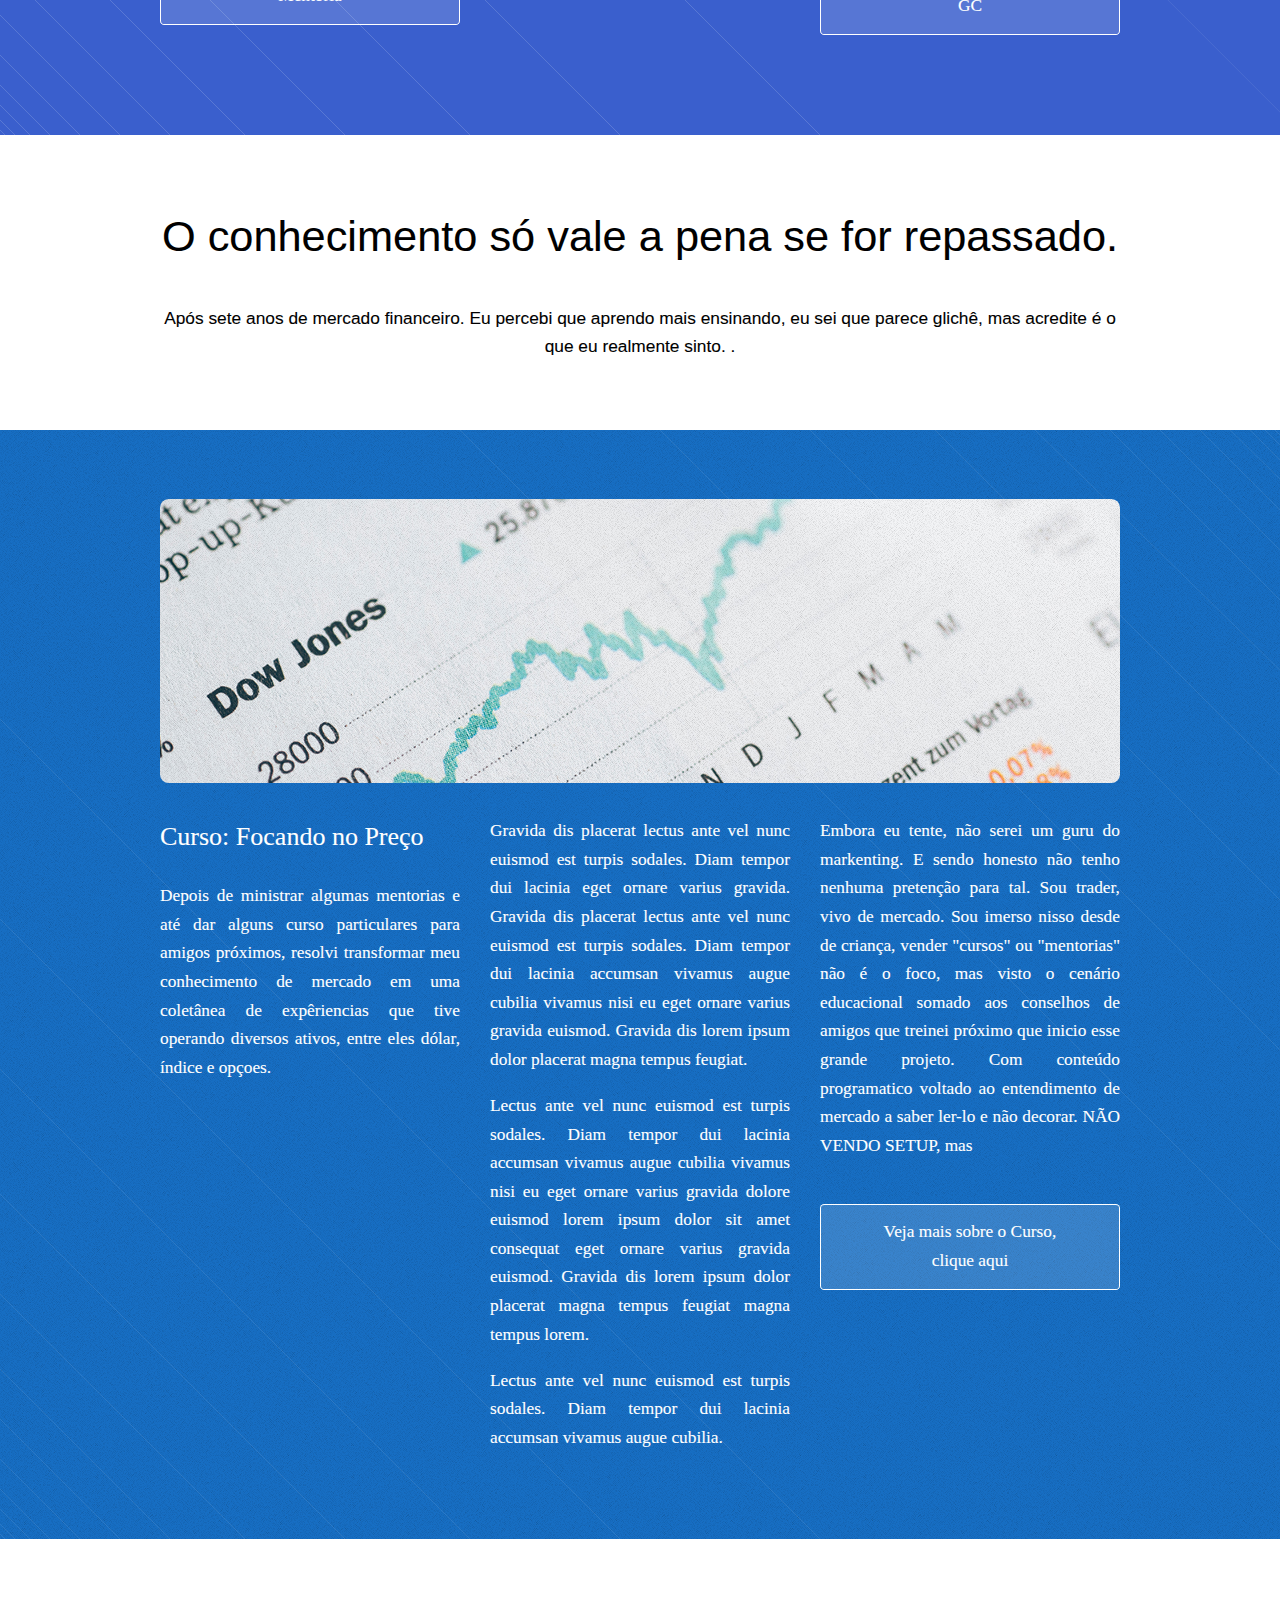
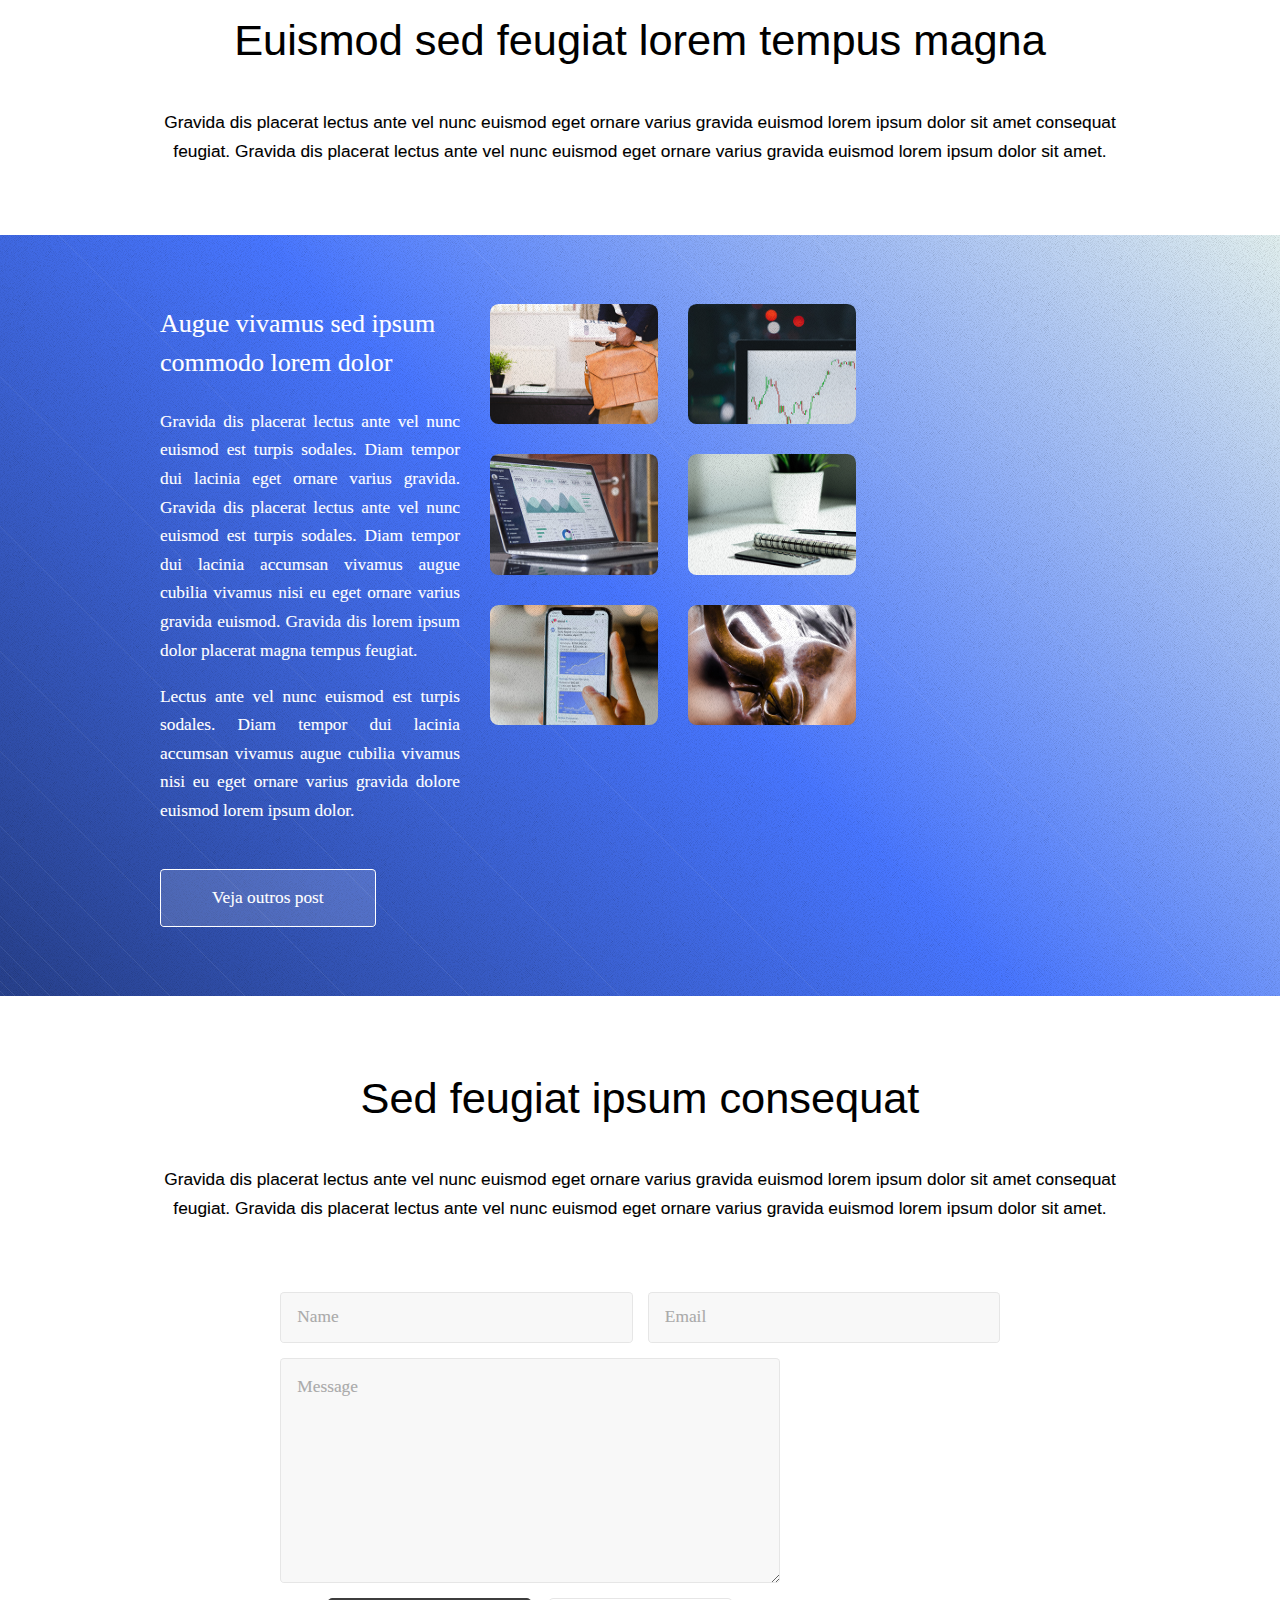
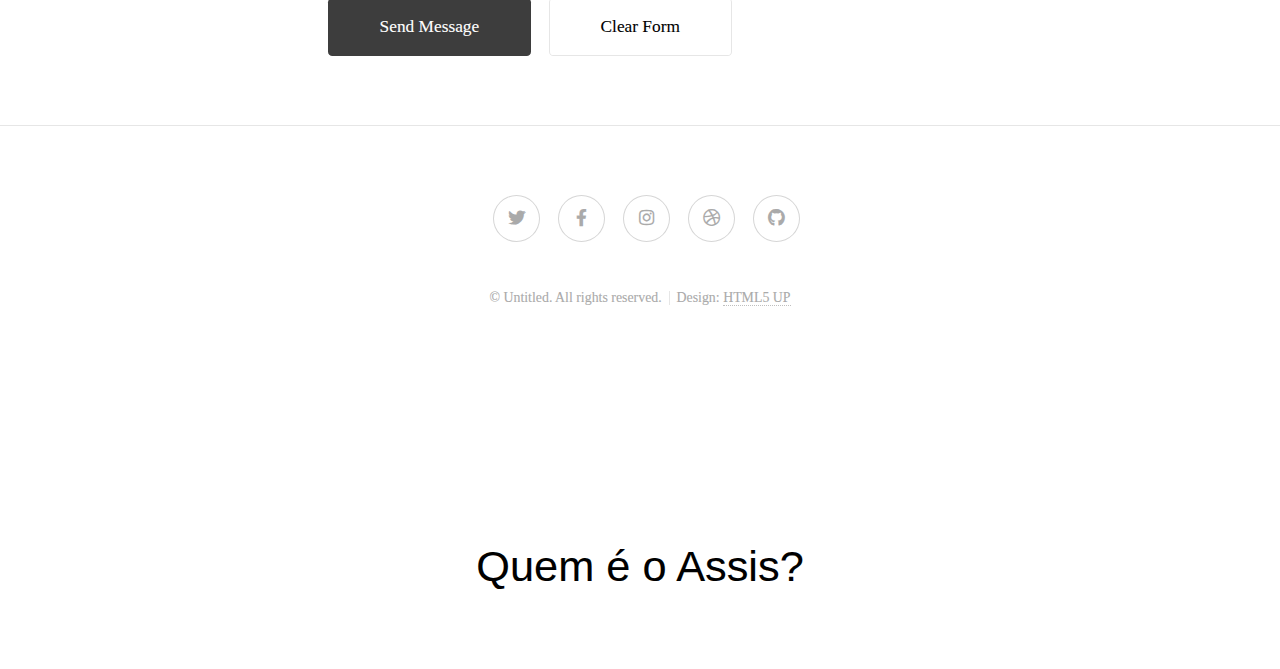
==== commit c2e8be41: "up texto e fotos" ====
--- a/index.html
+++ b/index.html
@@ -13,7 +13,7 @@
 			<section id="header" class="dark">
 				<header>
 					<h1>Assis Château</h1>
-					<p>O extraordinário começa por você <a href="http://html5up.net"></a></p>
+					<p>o extraornário começa por você <a href="http://html5up.net"></a></p>
 				</header>
 				
 			</section>
@@ -23,7 +23,7 @@
 			<section id="first" class="main">
 				<header>
 					<div class="container">
-						<h2>O PROCESSO É MAIS VALIOSO QUE QUALQUER GAIN!</h2>
+						<h2>O processo é mais valioso que qualquer Gain!!!</h2>
 						<p>Difundido aos quatro ventos que meta é melhor que quaisquer outras coisas; tornou comum a ideia de que dinheiro é sinonimo de aprendizado no mercado financeiro. Nós do Grupo Château Discordamos.
 						Propomos algo diferente, uma leitura diferente. Ao olharmos os preços imaginamos cenários e reagimos a este cenário - em qualquer tipo de mercado 
 						</p>
--- a/assets/css/main.css
+++ b/assets/css/main.css
@@ -1,11 +1,5 @@
 @import url("fontawesome-all.min.css");
-@import url("https://fonts.googleapis.com/css?family=Roboto:100,100italic,300,300italic,400,400italic");
-
-/*
-	Tessellate by HTML5 UP
-	html5up.net | @ajlkn
-	Free for personal and commercial use under the CCA 3.0 license (html5up.net/license)
-*/
+
 
 html, body, div, span, applet, object,
 iframe, h1, h2, h3, h4, h5, h6, p, blockquote,
@@ -21,8 +15,8 @@
 	margin: 0;
 	padding: 0;
 	border: 0;
-	font-size: 100%;
-	font-weight: 900;
+	font-size: 99mai%;
+	font-weight: 500;   /* aqui encontra-se a parte de baixo dos titulos princiapais */
 	vertical-align: baseline;}
 
 article, aside, details, figcaption, figure,
@@ -90,8 +84,10 @@
 		background: #fff;                     /* aqui está o corpo com cores de fundo  e font para todos o site */
 		font-weight: 100;
 		font-weight: 100;
-		font-size: 16pt;
-		font-family: 'Barlow Semi Condensed Light', monospace;
+		font-size: 17pt;
+		
+
+		font-family: italic;
 		line-height: 1.75em;
 		color: #000000;   /* cor para os textos acima das caixas */
 		-webkit-text-stroke: 0.1px;
@@ -109,14 +105,14 @@
 		}
 
 	.dark {
-		color: #003300;
+		color: #fff;
 		color: rgba(255, 255, 255, 0.65);
 	}
 
 	input, textarea, select {
-		font-family: 'Arial Narrow', sans-serif;
-		font-weight: 900;
-		font-size: 17pt;
+		font-family: italic;
+		font-weight: 500;
+		font-size: 15pt;
 		line-height: 1.75em;
 		color: #000000;
 		-webkit-text-stroke: 0.1px;
@@ -125,17 +121,23 @@
 	h1, h2, h3, h4, h5, h6 {
 		color: #000000;
 		margin: 0 0 1em 0;
-		font-style: 'Arial Narrow', sans-serif;
+		font-style: 'arial', sans-serif;
 		line-height: 1.5em;
 	}
 
 	h1 a, h2 a, h3 a, h4 a, h5 a, h6 a {
 		color: inherit;
 		text-decoration: none;
-	}
-
-	.dark h1, .dark h2, .dark h3, .dark h4, .dark h5, .dark h6 {
-		color: #000000;   /* aqui são as cores dos titulos juntos com o group chateau */
+		font-style: 'arial', sans-serif;
+	}
+
+	.dark , .dark h2, .dark h3, .dark h4, .dark h5, .dark h6 {
+		color: #fff;   /* aqui são as cores dos titulos juntos com o group chateau */
+	}
+	}
+
+	.dark h1 {
+		color: #000000;   /* aqui são as cores dos titulos  */
 	}
 
 	strong, b {
@@ -167,7 +169,7 @@
 		}
 
 	.dark a {
-		color: #000000;
+		color: #fff;
 		border-bottom-color: rgba(255, 255, 255, 0.5);
 	}
 
@@ -227,6 +229,7 @@
 			display: block;
 			margin: 0;
 			padding: 0.25em 0 0.5em 0;
+			font-style: 'arial', sans-serif;
 		}
 
 	footer {
@@ -2056,9 +2059,9 @@
 	.dark input[type="reset"],
 	.dark button,
 	.dark .button {
-		background: rgba(255, 255, 255, 0.15);
+		background: rgba(255, 255, 255, 0.15);  /* aqui sao as cores do botões */
 		box-shadow: inset 0 0 0 1px #fff;
-		color: #000000;
+		color: #fff;
 	}
 
 		.dark input[type="button"]:hover,
@@ -2135,11 +2138,12 @@
 	.dark .feature-icon .icon {
 		background: rgba(255, 255, 255, 0.15);
 		box-shadow: inset 0 0 0 1px rgba(255, 255, 255, 0.5);
-		color: #000000;
+		color: #fff;
 	}
 
 	.dark .feature-icon:before, .dark .feature-icon:after {
 		background: rgba(255, 255, 255, 0.5);
+
 	}
 
 /* Icons */
@@ -2153,13 +2157,13 @@
 			-moz-osx-font-smoothing: grayscale;
 			-webkit-font-smoothing: antialiased;
 			display: inline-block;
-			font-style: 'Courier New', monospace;
+			font-style: 'Arial', sans-serif;
 			font-variant: normal;
 			text-rendering: auto;
 			line-height: 1;
 			text-transform: none !important;
 			font-family: 'Font Awesome 5 Free';
-			font-weight: 400;
+			font-weight: 300;
 		}
 
 		.icon:before {
@@ -2189,23 +2193,28 @@
 		background-repeat: repeat, no-repeat;
 		padding: 14em 0 14em 0;
 		text-align: center;
-		color: #fff;
+		color: #000000;
 	}
 
 		#header header h1 {
-			font-size: 2.25em;
-			line-height: 1.25em;
+			
+			font-size: 3.25em;
+			line-height: 1.25em;   /* mexo no titulo e sub titulo */ 
 			margin-bottom: 0;
 		}
 
 		#header header p {
-			margin-top: 1.25em;
-			font-weight: 100;
+			margin-top: 2.25em;
+			font-weight: 100;   /* mexe em o extra começa pr vc */
 			padding: 0;
 			font-size: 1.25em;
+			font-style: 'arial', sans-serif;
 			line-height: 1.5em;
+			
 			text-align: center;
-		}
+
+			
+			letter-spacing:20px		}
 
 		#header footer {
 			padding-top: 1.5em;
@@ -2225,15 +2234,17 @@
 			margin: 0;
 		}
 
-			.main > header h2 {
+			.main > header h2 {      /* mexo nos texto de titulos e sub tb */
 				font-size: 2.50em;
 				font-weight: 100;
+				font-family: 'Barlow Semi Condensed Light', sans-serif;
 				margin-bottom: 0;
 			}
 
 			.main > header p {
-				margin: 2em 0 0 0;
+				margin: 2em 0 0 0;   /* texto de baixo dos subtitulos principais */
 				padding: 0;
+				font-family: 'arial', sans-serif;
 				text-align: center;
 			}
 
@@ -2258,7 +2269,7 @@
 			}
 
 			.main > .content.style3 {
-				background: url("images/bgtr.svg") top right no-repeat, url("images/bgbl.svg") bottom left no-repeat, url("images/overlay.png"), linear-gradient(45deg, #fff, #3a4e59, #2f394e);
+				background: url("images/bgtr.svg") top right no-repeat, url("images/bgbl.svg") bottom left no-repeat, url("images/overlay.png"), linear-gradient(45deg, #176ec3, #176ec3, #176ec3);
 			}
 
 			.main > .content.style4 {
